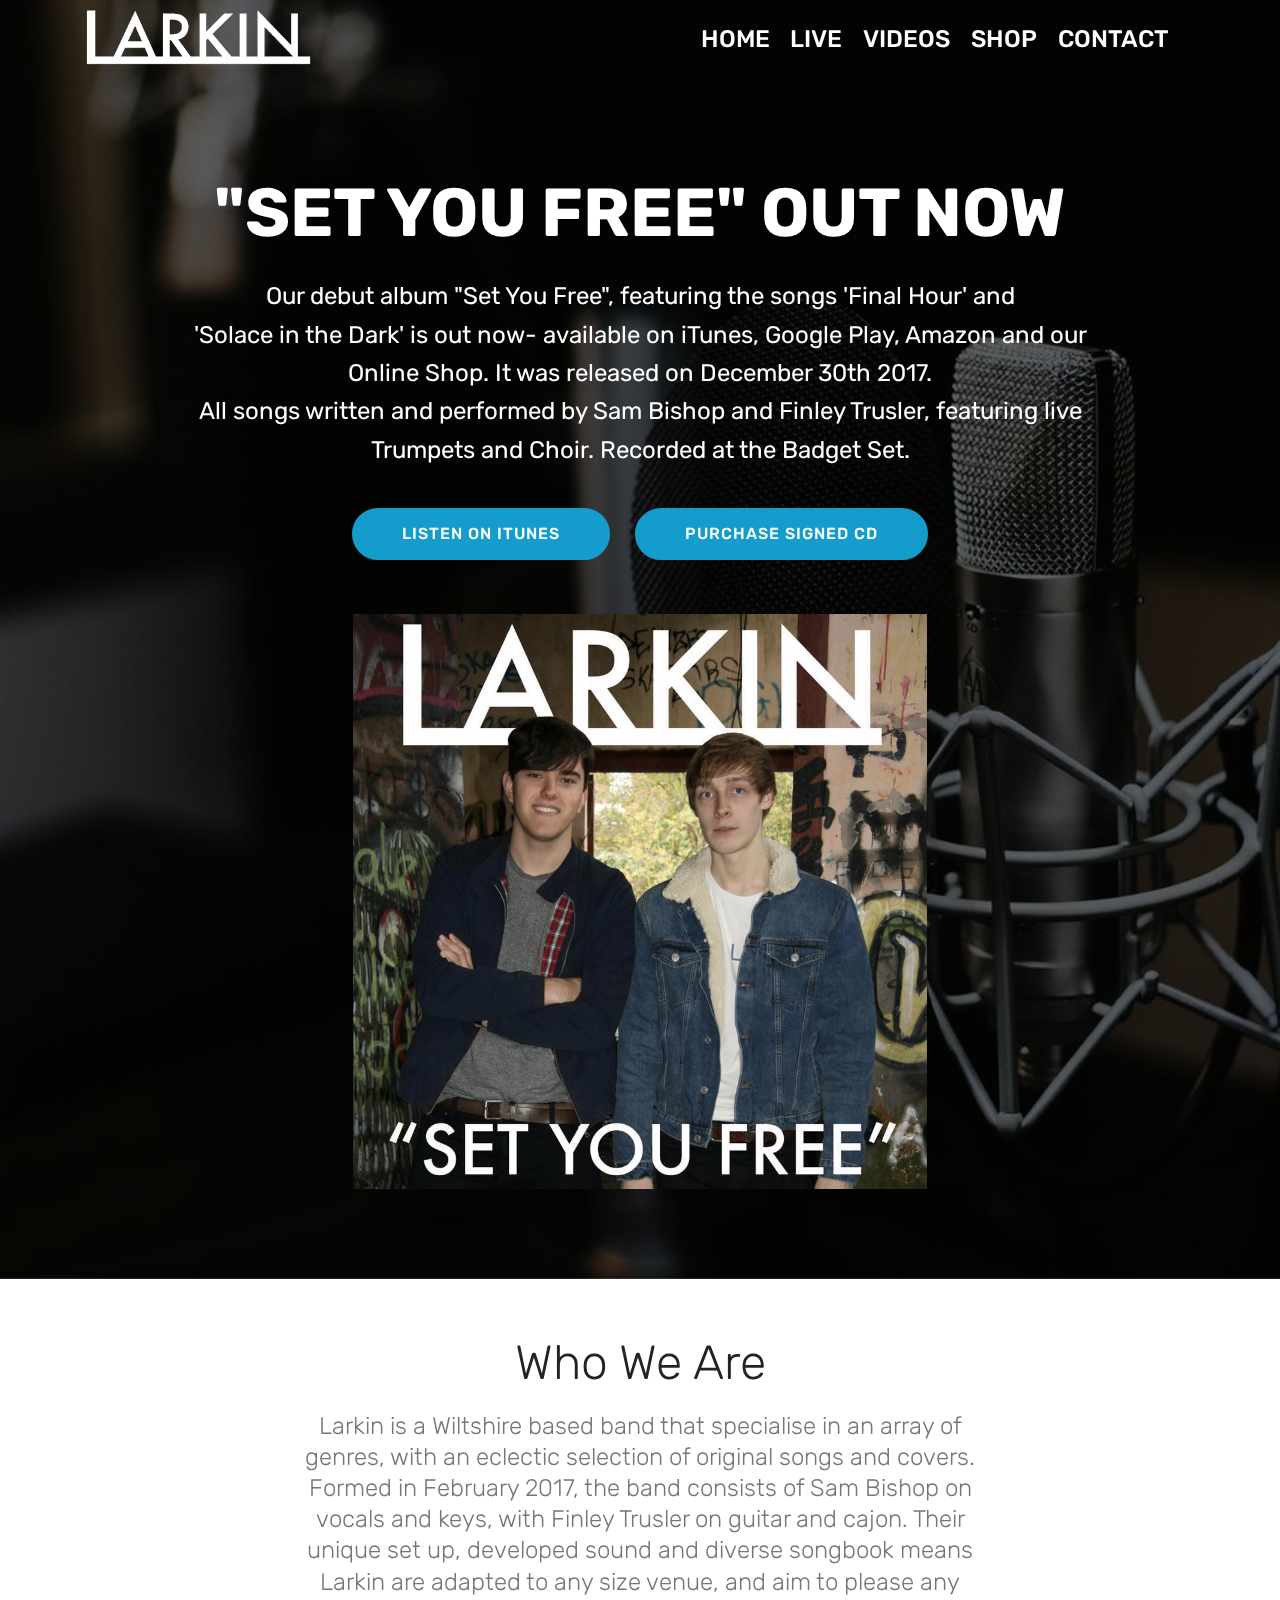
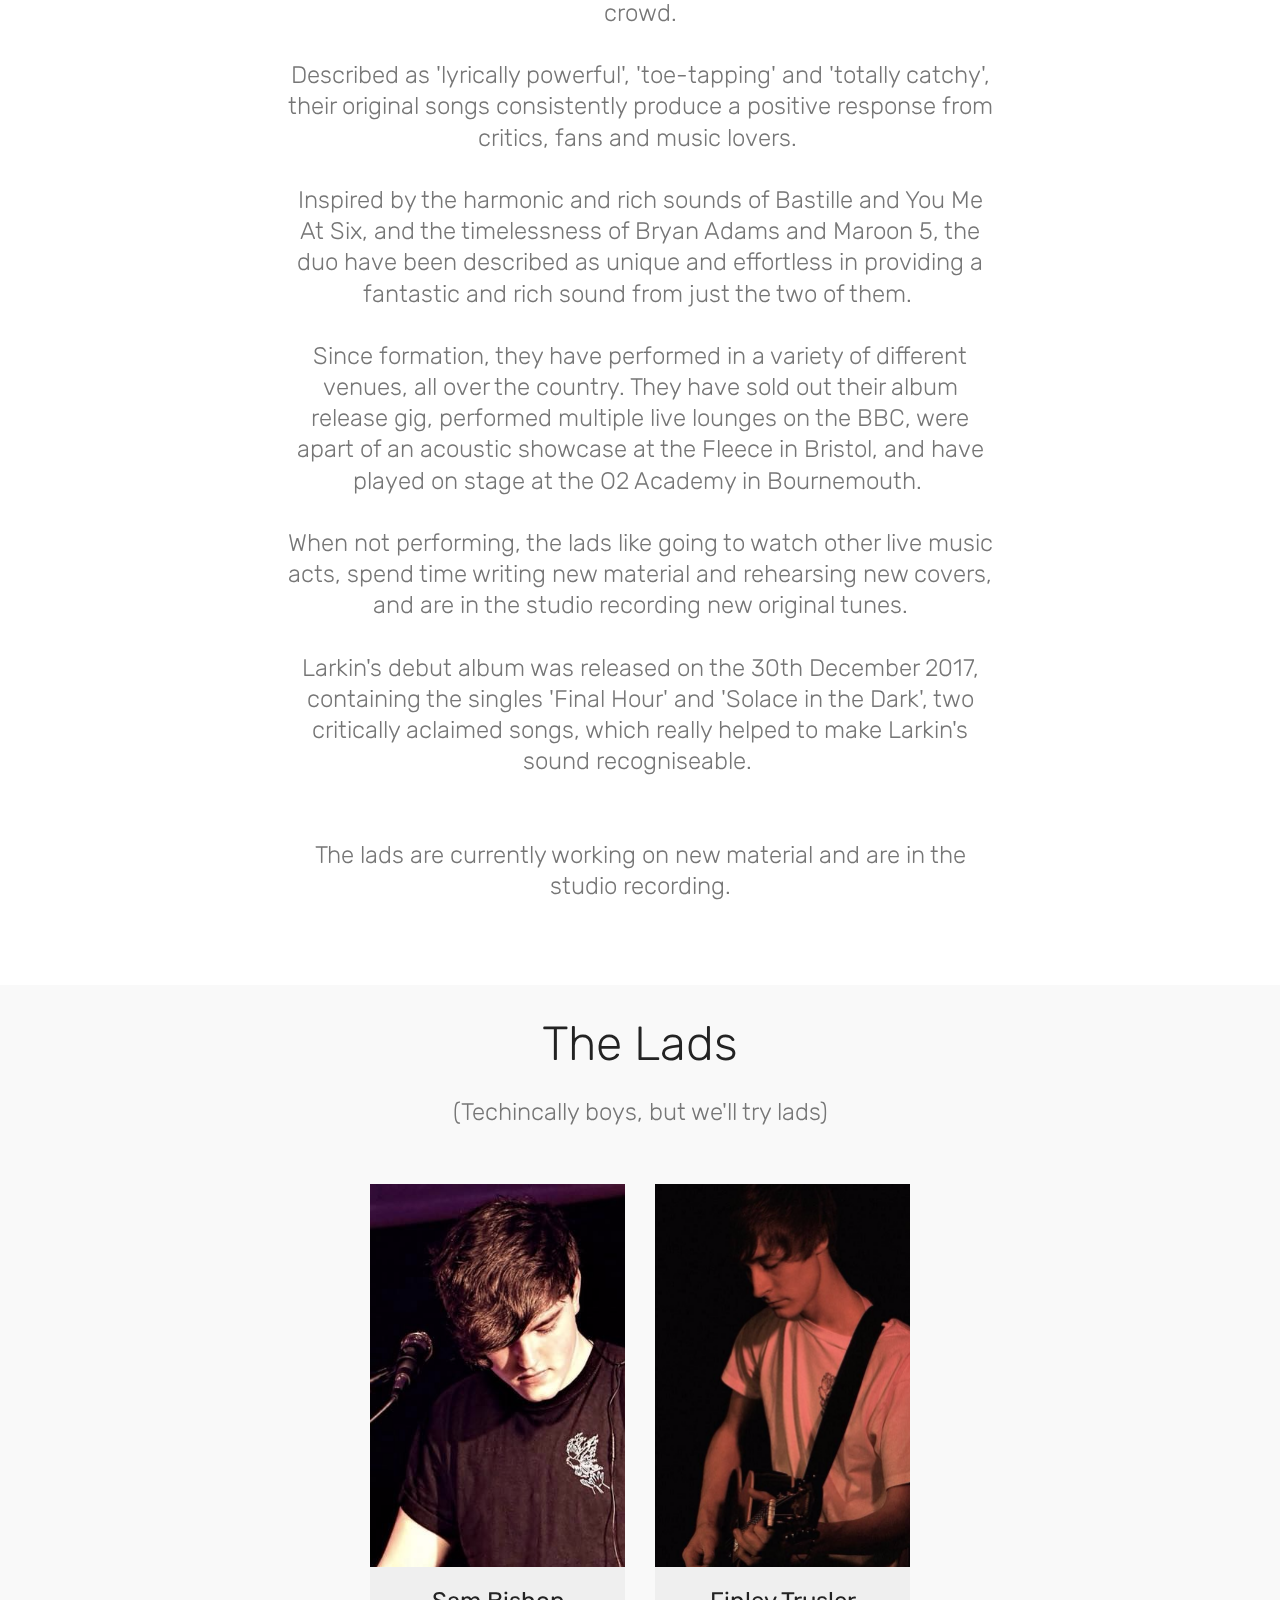
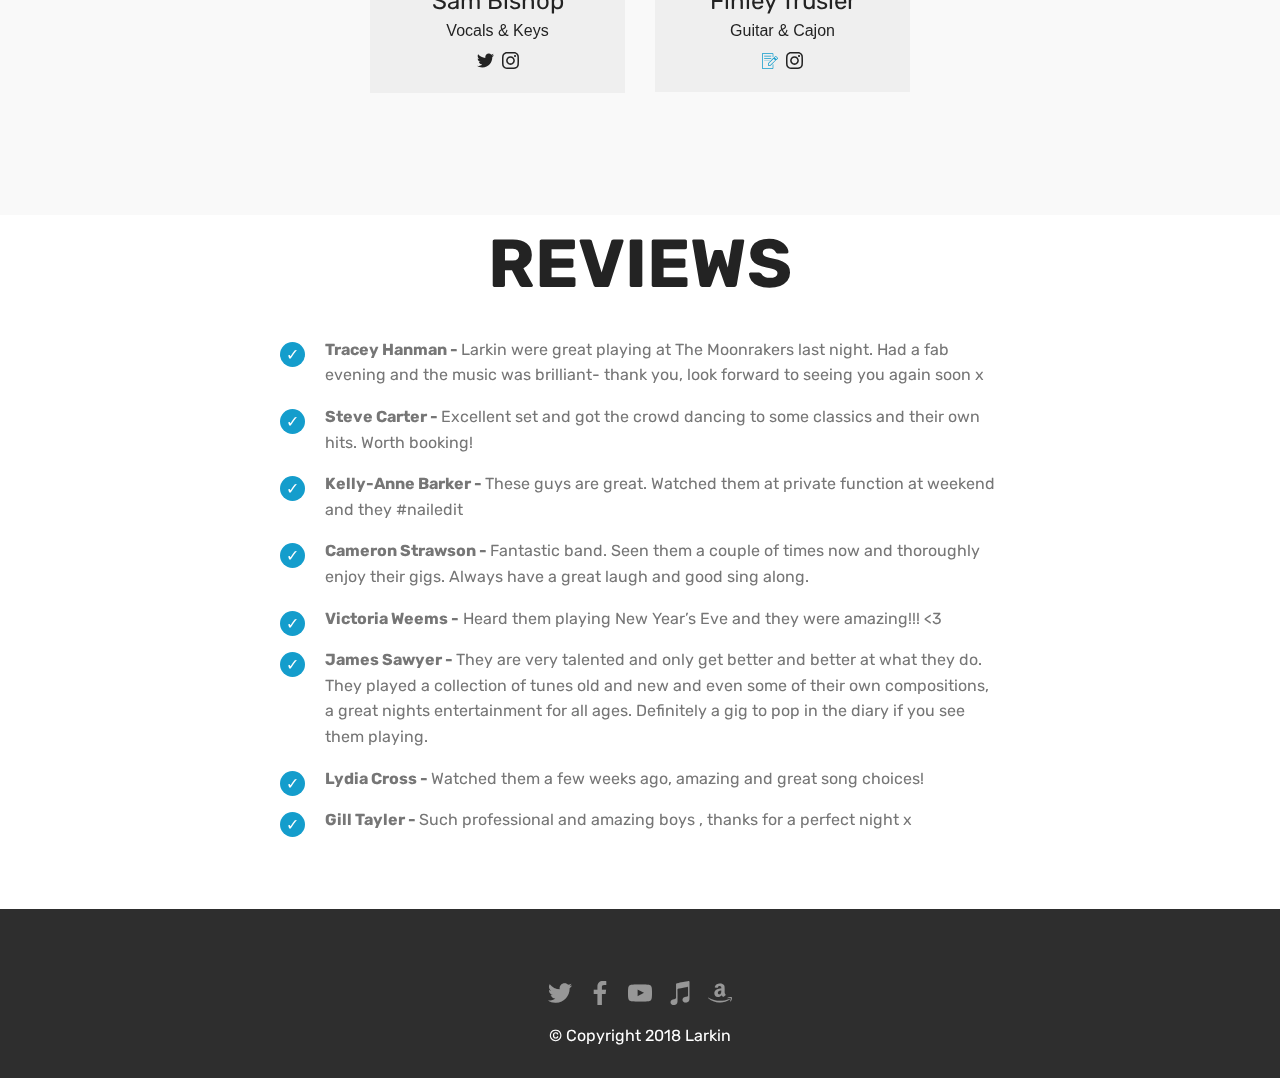
==== index.html @ 0d327403 "create github pages" ====
<!DOCTYPE html>
<html >
<head>
  <!-- Site made with Mobirise Website Builder v4.7.7, https://mobirise.com -->
  <meta charset="UTF-8">
  <meta http-equiv="X-UA-Compatible" content="IE=edge">
  <meta name="generator" content="Mobirise v4.7.7, mobirise.com">
  <meta name="viewport" content="width=device-width, initial-scale=1, minimum-scale=1">
  <link rel="shortcut icon" href="assets/images/larkinwhite-2-1920x1080.png" type="image/x-icon">
  <meta name="description" content="">
  <title>Home</title>
  <link rel="stylesheet" href="assets/web/assets/mobirise-icons/mobirise-icons.css">
  <link rel="stylesheet" href="assets/tether/tether.min.css">
  <link rel="stylesheet" href="assets/bootstrap/css/bootstrap.min.css">
  <link rel="stylesheet" href="assets/bootstrap/css/bootstrap-grid.min.css">
  <link rel="stylesheet" href="assets/bootstrap/css/bootstrap-reboot.min.css">
  <link rel="stylesheet" href="assets/socicon/css/styles.css">
  <link rel="stylesheet" href="assets/dropdown/css/style.css">
  <link rel="stylesheet" href="assets/theme/css/style.css">
  <link rel="stylesheet" href="assets/mobirise/css/mbr-additional.css" type="text/css">
  
  
  
</head>
<body>
  <section class="menu cid-qMniqRSSbo" once="menu" id="menu1-c">

    

    <nav class="navbar navbar-expand beta-menu navbar-dropdown align-items-center navbar-fixed-top navbar-toggleable-sm bg-color transparent">
        <button class="navbar-toggler navbar-toggler-right" type="button" data-toggle="collapse" data-target="#navbarSupportedContent" aria-controls="navbarSupportedContent" aria-expanded="false" aria-label="Toggle navigation">
            <div class="hamburger">
                <span></span>
                <span></span>
                <span></span>
                <span></span>
            </div>
        </button>
        <div class="menu-logo">
            <div class="navbar-brand">
                <span class="navbar-logo">
                    <a href="index.html">
                         <img src="assets/images/larkinwhite-2-1920x1080.png" alt="Mobirise" title="" style="height: 3.9rem;">
                    </a>
                </span>
                
            </div>
        </div>
        <div class="collapse navbar-collapse" id="navbarSupportedContent">
            <ul class="navbar-nav nav-dropdown nav-right" data-app-modern-menu="true"><li class="nav-item">
                    <a class="nav-link link text-white display-5" href="https://mobirise.com">
                        </a>
                </li><li class="nav-item"><a class="nav-link link text-white display-5" href="index.html">
                        
                        HOME</a></li><li class="nav-item"><a class="nav-link link text-white display-5" href="page1.html">
                        
                        LIVE</a></li><li class="nav-item"><a class="nav-link link text-white display-5" href="page2.html">VIDEOS</a></li><li class="nav-item"><a class="nav-link link text-white display-5" href="http://www.larkinduoshop.bigcartel.com">
                        
                        SHOP</a></li><li class="nav-item"><a class="nav-link link text-white display-5" href="page4.html">
                        
                        CONTACT</a></li><li class="nav-item"><a class="nav-link link text-white display-5" href="https://mobirise.com">
                        </a></li></ul>
            
        </div>
    </nav>
</section>

<section class="engine"><a href="https://mobirise.me/e">how to make a site for free</a></section><section class="header4 cid-qMnFqULUSM mbr-parallax-background" id="header4-18">

    

    <div class="mbr-overlay" style="opacity: 0.6; background-color: rgb(0, 0, 0);">
    </div>

    <div class="container">
        <div class="row justify-content-md-center">
            <div class="media-content col-md-10">
                <h1 class="mbr-section-title align-center mbr-white pb-3 mbr-bold mbr-fonts-style display-1"><br>"SET YOU FREE" OUT NOW<br></h1>
                
                <div class="mbr-text align-center mbr-white pb-3">
                    <p class="mbr-text mbr-fonts-style display-5">
                        Our debut album "Set You Free", featuring the songs 'Final Hour' and <br>'Solace in the Dark' is out now- available on iTunes, Google Play, Amazon and our Online Shop. It was released on December 30th 2017.<br>All songs written and performed by Sam Bishop and Finley Trusler, featuring live Trumpets and Choir. Recorded at the Badget Set.</p>
                </div>
                <div class="mbr-section-btn align-center"><a class="btn btn-md btn-primary display-4" href="https://itunes.apple.com/gb/album/set-you-free/1326890936">LISTEN ON ITUNES</a>
                    <a class="btn btn-md btn-primary display-4" href="http://larkinduoshop.bigcartel.com/product/larkin-set-you-free-cd-album-signed">PURCHASE SIGNED CD</a></div>
            </div>
            <div class="mbr-figure pt-5">
                <a href="page2.html"><img src="assets/images/25152139-389300488168628-8848057265085543125-n-958x958.jpg" alt="Mobirise" title="" style="width: 60%;"></a>
            </div>
        </div>
    </div>
</section>

<section class="mbr-section content4 cid-qMnhqK6ZyY" id="content4-2">

    

    <div class="container">
        <div class="media-container-row">
            <div class="title col-12 col-md-8">
                <h2 class="align-center pb-3 mbr-fonts-style display-2">
                    Who We Are</h2>
                <h3 class="mbr-section-subtitle align-center mbr-light mbr-fonts-style display-5">Larkin is a Wiltshire based band that specialise in an array of genres, with an eclectic selection of original songs and covers. Formed in February 2017, the band consists of Sam Bishop on vocals and keys, with Finley Trusler on guitar and cajon. Their unique set up, developed sound and diverse songbook means Larkin are adapted to any size venue, and aim to please any crowd.<div><br></div><div>Described as 'lyrically powerful', 'toe-tapping' and 'totally catchy', their original songs consistently produce a positive response from critics, fans and music lovers.&nbsp;</div><div><br></div><div>Inspired by the harmonic and rich sounds of Bastille and You Me At Six, and the timelessness of Bryan Adams and Maroon 5, the duo have been described as unique and effortless in providing a fantastic and rich sound from just the two of them.&nbsp;</div><br><div>Since formation, they have performed in a variety of different venues, all over the country. They have sold out their album release gig, performed multiple live lounges on the BBC, were apart of an acoustic showcase at the Fleece in Bristol, and have played on stage at the O2 Academy in Bournemouth.&nbsp;</div><br><div>When not performing, the lads like going to watch other live music acts, spend time writing new material and rehearsing new covers, and are in the studio recording new original tunes.</div><br><div>Larkin's debut album was released on the 30th December 2017, containing the singles 'Final Hour' and 'Solace in the Dark', two critically aclaimed songs, which really helped to make Larkin's sound recogniseable.&nbsp;</div><br><br><div>The lads are currently working on new material and are in the studio recording.</div></h3>
                
            </div>
        </div>
    </div>
</section>

<section class="features16 cid-qMnImI96xA" id="features16-19">
    
    
    
    <div class="container align-center">
        <h2 class="pb-3 mbr-fonts-style mbr-section-title display-2">The Lads</h2>
        <h3 class="pb-5 mbr-section-subtitle mbr-fonts-style mbr-light display-5">(Techincally boys, but we'll try lads)</h3>
        <div class="row media-row">
            
        <div class="team-item col-lg-3 col-md-6">
                <div class="item-image">
                    <img src="assets/images/25995080-398172703948073-4736934605678467679-n-960x654.jpg" alt="" title="">
                </div>
                <div class="item-caption py-3">
                    <div class="item-name px-2">
                        <p class="mbr-fonts-style display-5">Sam Bishop</p>
                    </div>
                    <div class="item-role px-2">
                        <p>Vocals &amp; Keys</p>
                    </div>
                    <div class="item-social pt-2">
                        <a href="https://twitter.com/samthebishop" target="_blank">
                            <span class="p-1 mbr-iconfont mbr-iconfont-social socicon-twitter socicon"></span>
                        </a>
                        <a href="https://www.instagram.com/sambishop15" target="_blank">
                            <span class="p-1 mbr-iconfont mbr-iconfont-social socicon-instagram socicon"></span>
                        </a>
                        <a href="https://plus.google.com/u/0/+Mobirise" target="_blank">
                            
                        </a>
                        <a href="https://www.linkedin.com/in/mobirise" target="_blank">
                            
                        </a>
                        <a href="https://www.instagram.com/mobirise/" target="_blank">
                            
                        </a>
                        <a href="https://www.youtube.com/channel/UCt_tncVAetpK5JeM8L-8jyw" target="_blank">    
                            
                        </a>
                    </div>
                </div>
            </div><div class="team-item col-lg-3 col-md-6">
                <div class="item-image">
                    <img src="assets/images/26168954-398172707281406-274857147358899154-n-666x960.jpg" alt="" title="">
                </div>
                <div class="item-caption py-3">
                    <div class="item-name px-2">
                        <p class="mbr-fonts-style display-5">
                           Finley Trusler</p>
                    </div>
                    <div class="item-role px-2">
                        <p>Guitar &amp; Cajon</p>
                    </div>
                    <div class="item-social pt-2">
                        <a href="mailto:finleytrus@btinternet.com">
                            <span class="p-1 mbr-iconfont mbr-iconfont-social mbri-edit"></span>
                        </a>
                        <a href="https://www.instagram.com/finleytrusler" target="_blank">
                            <span class="p-1 mbr-iconfont mbr-iconfont-social socicon-instagram socicon"></span>
                        </a>
                        <a href="https://plus.google.com/u/0/+Mobirise" target="_blank">
                            
                        </a>
                        <a href="https://www.linkedin.com/in/mobirise" target="_blank">
                            
                        </a>
                        <a href="https://www.instagram.com/mobirise/" target="_blank">
                            
                        </a>
                        <a href="https://www.youtube.com/channel/UCt_tncVAetpK5JeM8L-8jyw" target="_blank">    
                            
                        </a>
                    </div>
                </div>
            </div></div>    
    </div>
</section>

<section class="mbr-section content5 cid-qYO37ivq9M" id="content5-1o">

    

    

    <div class="container">
        <div class="media-container-row">
            <div class="title col-12 col-md-8">
                <h2 class="align-center mbr-bold mbr-white pb-3 mbr-fonts-style display-1">
                    REVIEWS</h2>
                
                
                
            </div>
        </div>
    </div>
</section>

<section class="mbr-section article content12 cid-qYO2WDy85f" id="content12-1n">
     

    <div class="container">
        <div class="media-container-row">
            <div class="mbr-text counter-container col-12 col-md-8 mbr-fonts-style display-7">
                <ul>
                    <li><strong>Tracey Hanman - </strong>Larkin were great playing at The Moonrakers last night. Had a fab evening and the music was brilliant- thank you, look forward to seeing you again soon x</li><li><strong>Steve Carter - </strong>Excellent set and got the crowd dancing to some classics and their own hits. Worth booking!</li><li><strong>Kelly-Anne Barker - </strong>These guys are great. Watched them at private function at weekend and they #nailedit</li><li><strong>Cameron Strawson - </strong>Fantastic band. Seen them a couple of times now and thoroughly enjoy their gigs. Always have a great laugh and good sing along.</li><li><strong>Victoria Weems -</strong> Heard them playing New Year’s Eve and they were amazing!!! &lt;3</li><li><strong>James Sawyer - </strong>They are very talented and only get better and better at what they do. They played a collection of tunes old and new and even some of their own compositions, a great nights entertainment for all ages. Definitely a gig to pop in the diary if you see them playing.</li><li><strong>Lydia Cross - </strong>Watched them a few weeks ago, amazing and great song choices!</li><li><strong>Gill Tayler - </strong>Such professional and amazing boys , thanks for a perfect night x</li>
                </ul>
            </div>
        </div>
    </div>
</section>

<section once="" class="cid-qMnkPunHKK" id="footer7-f">

    

    

    <div class="container">
        <div class="media-container-row align-center mbr-white">
            <div class="row row-links">
                <ul class="foot-menu">
                    
                    
                    
                    
                    
                <li class="foot-menu-item mbr-fonts-style display-7"></li><li class="foot-menu-item mbr-fonts-style display-7"></li><li class="foot-menu-item mbr-fonts-style display-7"></li><li class="foot-menu-item mbr-fonts-style display-7">&nbsp; &nbsp; &nbsp; &nbsp; &nbsp; &nbsp; &nbsp; &nbsp; &nbsp;&nbsp;</li><li class="foot-menu-item mbr-fonts-style display-7"></li></ul>
            </div>
            <div class="row social-row">
                <div class="social-list align-right pb-2">
                    
                    
                    
                    
                    
                    
                <div class="soc-item">
                        <a href="https://twitter.com/larkinduo" target="_blank">
                            <span class="mbr-iconfont mbr-iconfont-social socicon-twitter socicon"></span>
                        </a>
                    </div><div class="soc-item">
                        <a href="https://www.facebook.com/larkinduo" target="_blank">
                            <span class="mbr-iconfont mbr-iconfont-social socicon-facebook socicon"></span>
                        </a>
                    </div><div class="soc-item">
                        <a href="https://www.youtube.com/channel/UC2LbwMSp8Xt_4--ZmJOeg2w" target="_blank">
                            <span class="mbr-iconfont mbr-iconfont-social socicon-youtube socicon"></span>
                        </a>
                    </div><div class="soc-item">
                        <a href="https://itunes.apple.com/gb/album/set-you-free/1326890936" target="_blank">
                            <span class="mbr-iconfont mbr-iconfont-social socicon-itunes socicon"></span>
                        </a>
                    </div><div class="soc-item">
                        <a href="https://www.amazon.co.uk/Set-You-Free-Larkin/dp/B078HB8YC7/ref=sr_1_1?ie=UTF8&qid=1521131425&sr=8-1&keywords=Larkin+set+you+free" target="_blank">
                            <span class="mbr-iconfont mbr-iconfont-social socicon-amazon socicon"></span>
                        </a>
                    </div></div>
            </div>
            <div class="row row-copirayt">
                <p class="mbr-text mb-0 mbr-fonts-style mbr-white align-center display-7">
                    © Copyright 2018 Larkin</p>
            </div>
        </div>
    </div>
</section>


  <script src="assets/web/assets/jquery/jquery.min.js"></script>
  <script src="assets/popper/popper.min.js"></script>
  <script src="assets/tether/tether.min.js"></script>
  <script src="assets/bootstrap/js/bootstrap.min.js"></script>
  <script src="assets/parallax/jarallax.min.js"></script>
  <script src="assets/dropdown/js/script.min.js"></script>
  <script src="assets/touchswipe/jquery.touch-swipe.min.js"></script>
  <script src="assets/smoothscroll/smooth-scroll.js"></script>
  <script src="assets/theme/js/script.js"></script>
  
  
</body>
</html>
---- assets/web/assets/mobirise-icons/mobirise-icons.css ----
@font-face {
  font-family: 'MobiriseIcons';
  src:  url('mobirise-icons.eot?spat4u');
  src:  url('mobirise-icons.eot?spat4u#iefix') format('embedded-opentype'),
    url('mobirise-icons.ttf?spat4u') format('truetype'),
    url('mobirise-icons.woff?spat4u') format('woff'),
    url('mobirise-icons.svg?spat4u#MobiriseIcons') format('svg');
  font-weight: normal;
  font-style: normal;
}

[class^="mbri-"], [class*=" mbri-"] {
  /* use !important to prevent issues with browser extensions that change fonts */
  font-family: MobiriseIcons !important;
  speak: none;
  font-style: normal;
  font-weight: normal;
  font-variant: normal;
  text-transform: none;
  line-height: 1;

  /* Better Font Rendering =========== */
  -webkit-font-smoothing: antialiased;
  -moz-osx-font-smoothing: grayscale;
}

.mbri-add-submenu:before {
  content: "\e900";
}
.mbri-alert:before {
  content: "\e901";
}
.mbri-align-center:before {
  content: "\e902";
}
.mbri-align-justify:before {
  content: "\e903";
}
.mbri-align-left:before {
  content: "\e904";
}
.mbri-align-right:before {
  content: "\e905";
}
.mbri-android:before {
  content: "\e906";
}
.mbri-apple:before {
  content: "\e907";
}
.mbri-arrow-down:before {
  content: "\e908";
}
.mbri-arrow-next:before {
  content: "\e909";
}
.mbri-arrow-prev:before {
  content: "\e90a";
}
.mbri-arrow-up:before {
  content: "\e90b";
}
.mbri-bold:before {
  content: "\e90c";
}
.mbri-bookmark:before {
  content: "\e90d";
}
.mbri-bootstrap:before {
  content: "\e90e";
}
.mbri-briefcase:before {
  content: "\e90f";
}
.mbri-browse:before {
  content: "\e910";
}
.mbri-bulleted-list:before {
  content: "\e911";
}
.mbri-calendar:before {
  content: "\e912";
}
.mbri-camera:before {
  content: "\e913";
}
.mbri-cart-add:before {
  content: "\e914";
}
.mbri-cart-full:before {
  content: "\e915";
}
.mbri-cash:before {
  content: "\e916";
}
.mbri-change-style:before {
  content: "\e917";
}
.mbri-chat:before {
  content: "\e918";
}
.mbri-clock:before {
  content: "\e919";
}
.mbri-close:before {
  content: "\e91a";
}
.mbri-cloud:before {
  content: "\e91b";
}
.mbri-code:before {
  content: "\e91c";
}
.mbri-contact-form:before {
  content: "\e91d";
}
.mbri-credit-card:before {
  content: "\e91e";
}
.mbri-cursor-click:before {
  content: "\e91f";
}
.mbri-cust-feedback:before {
  content: "\e920";
}
.mbri-database:before {
  content: "\e921";
}
.mbri-delivery:before {
  content: "\e922";
}
.mbri-desktop:before {
  content: "\e923";
}
.mbri-devices:before {
  content: "\e924";
}
.mbri-down:before {
  content: "\e925";
}
.mbri-download:before {
  content: "\e989";
}
.mbri-drag-n-drop:before {
  content: "\e927";
}
.mbri-drag-n-drop2:before {
  content: "\e928";
}
.mbri-edit:before {
  content: "\e929";
}
.mbri-edit2:before {
  content: "\e92a";
}
.mbri-error:before {
  content: "\e92b";
}
.mbri-extension:before {
  content: "\e92c";
}
.mbri-features:before {
  content: "\e92d";
}
.mbri-file:before {
  content: "\e92e";
}
.mbri-flag:before {
  content: "\e92f";
}
.mbri-folder:before {
  content: "\e930";
}
.mbri-gift:before {
  content: "\e931";
}
.mbri-github:before {
  content: "\e932";
}
.mbri-globe:before {
  content: "\e933";
}
.mbri-globe-2:before {
  content: "\e934";
}
.mbri-growing-chart:before {
  content: "\e935";
}
.mbri-hearth:before {
  content: "\e936";
}
.mbri-help:before {
  content: "\e937";
}
.mbri-home:before {
  content: "\e938";
}
.mbri-hot-cup:before {
  content: "\e939";
}
.mbri-idea:before {
  content: "\e93a";
}
.mbri-image-gallery:before {
  content: "\e93b";
}
.mbri-image-slider:before {
  content: "\e93c";
}
.mbri-info:before {
  content: "\e93d";
}
.mbri-italic:before {
  content: "\e93e";
}
.mbri-key:before {
  content: "\e93f";
}
.mbri-laptop:before {
  content: "\e940";
}
.mbri-layers:before {
  content: "\e941";
}
.mbri-left-right:before {
  content: "\e942";
}
.mbri-left:before {
  content: "\e943";
}
.mbri-letter:before {
  content: "\e944";
}
.mbri-like:before {
  content: "\e945";
}
.mbri-link:before {
  content: "\e946";
}
.mbri-lock:before {
  content: "\e947";
}
.mbri-login:before {
  content: "\e948";
}
.mbri-logout:before {
  content: "\e949";
}
.mbri-magic-stick:before {
  content: "\e94a";
}
.mbri-map-pin:before {
  content: "\e94b";
}
.mbri-menu:before {
  content: "\e94c";
}
.mbri-mobile:before {
  content: "\e94d";
}
.mbri-mobile2:before {
  content: "\e94e";
}
.mbri-mobirise:before {
  content: "\e94f";
}
.mbri-more-horizontal:before {
  content: "\e950";
}
.mbri-more-vertical:before {
  content: "\e951";
}
.mbri-music:before {
  content: "\e952";
}
.mbri-new-file:before {
  content: "\e953";
}
.mbri-numbered-list:before {
  content: "\e954";
}
.mbri-opened-folder:before {
  content: "\e955";
}
.mbri-pages:before {
  content: "\e956";
}
.mbri-paper-plane:before {
  content: "\e957";
}
.mbri-paperclip:before {
  content: "\e958";
}
.mbri-photo:before {
  content: "\e959";
}
.mbri-photos:before {
  content: "\e95a";
}
.mbri-pin:before {
  content: "\e95b";
}
.mbri-play:before {
  content: "\e95c";
}
.mbri-plus:before {
  content: "\e95d";
}
.mbri-preview:before {
  content: "\e95e";
}
.mbri-print:before {
  content: "\e95f";
}
.mbri-protect:before {
  content: "\e960";
}
.mbri-question:before {
  content: "\e961";
}
.mbri-quote-left:before {
  content: "\e962";
}
.mbri-quote-right:before {
  content: "\e963";
}
.mbri-refresh:before {
  content: "\e964";
}
.mbri-responsive:before {
  content: "\e965";
}
.mbri-right:before {
  content: "\e966";
}
.mbri-rocket:before {
  content: "\e967";
}
.mbri-sad-face:before {
  content: "\e968";
}
.mbri-sale:before {
  content: "\e969";
}
.mbri-save:before {
  content: "\e96a";
}
.mbri-search:before {
  content: "\e96b";
}
.mbri-setting:before {
  content: "\e96c";
}
.mbri-setting2:before {
  content: "\e96d";
}
.mbri-setting3:before {
  content: "\e96e";
}
.mbri-share:before {
  content: "\e96f";
}
.mbri-shopping-bag:before {
  content: "\e970";
}
.mbri-shopping-basket:before {
  content: "\e971";
}
.mbri-shopping-cart:before {
  content: "\e972";
}
.mbri-sites:before {
  content: "\e973";
}
.mbri-smile-face:before {
  content: "\e974";
}
.mbri-speed:before {
  content: "\e975";
}
.mbri-star:before {
  content: "\e976";
}
.mbri-success:before {
  content: "\e977";
}
.mbri-sun:before {
  content: "\e978";
}
.mbri-sun2:before {
  content: "\e979";
}
.mbri-tablet:before {
  content: "\e97a";
}
.mbri-tablet-vertical:before {
  content: "\e97b";
}
.mbri-target:before {
  content: "\e97c";
}
.mbri-timer:before {
  content: "\e97d";
}
.mbri-to-ftp:before {
  content: "\e97e";
}
.mbri-to-local-drive:before {
  content: "\e97f";
}
.mbri-touch-swipe:before {
  content: "\e980";
}
.mbri-touch:before {
  content: "\e981";
}
.mbri-trash:before {
  content: "\e982";
}
.mbri-underline:before {
  content: "\e983";
}
.mbri-unlink:before {
  content: "\e984";
}
.mbri-unlock:before {
  content: "\e985";
}
.mbri-up-down:before {
  content: "\e986";
}
.mbri-up:before {
  content: "\e987";
}
.mbri-update:before {
  content: "\e988";
}
.mbri-upload:before {
 content: "\e926"; 
}
.mbri-user:before {
  content: "\e98a";
}
.mbri-user2:before {
  content: "\e98b";
}
.mbri-users:before {
  content: "\e98c";
}
.mbri-video:before {
  content: "\e98d";
}
.mbri-video-play:before {
  content: "\e98e";
}
.mbri-watch:before {
  content: "\e98f";
}
.mbri-website-theme:before {
  content: "\e990";
}
.mbri-wifi:before {
  content: "\e991";
}
.mbri-windows:before {
  content: "\e992";
}
.mbri-zoom-out:before {
  content: "\e993";
}
.mbri-redo:before {
  content: "\e994";
}
.mbri-undo:before {
  content: "\e995";
}
---- assets/socicon/css/styles.css ----
@charset "UTF-8";

@font-face {
  font-family: "socicon";
  src:url("../fonts/socicon.eot");
  src:url("../fonts/socicon.eot?#iefix") format("embedded-opentype"),
    url("../fonts/socicon.woff") format("woff"),
    url("../fonts/socicon.ttf") format("truetype"),
    url("../fonts/socicon.svg#socicon") format("svg");
  font-weight: normal;
  font-style: normal;

}

[data-icon]:before {
  font-family: "socicon" !important;
  content: attr(data-icon);
  font-style: normal !important;
  font-weight: normal !important;
  font-variant: normal !important;
  text-transform: none !important;
  speak: none;
  line-height: 1;
  -webkit-font-smoothing: antialiased;
  -moz-osx-font-smoothing: grayscale;
}

[class^="socicon-"]:before,
[class*=" socicon-"]:before {
  font-family: "socicon" !important;
  font-style: normal !important;
  font-weight: normal !important;
  font-variant: normal !important;
  text-transform: none !important;
  speak: none;
  line-height: 1;
  -webkit-font-smoothing: antialiased;
  -moz-osx-font-smoothing: grayscale;
}

.socicon-modelmayhem:before {
  content: "\e000";
}
.socicon-mixcloud:before {
  content: "\e001";
}
.socicon-drupal:before {
  content: "\e002";
}
.socicon-swarm:before {
  content: "\e003";
}
.socicon-istock:before {
  content: "\e004";
}
.socicon-yammer:before {
  content: "\e005";
}
.socicon-ello:before {
  content: "\e006";
}
.socicon-stackoverflow:before {
  content: "\e007";
}
.socicon-persona:before {
  content: "\e008";
}
.socicon-triplej:before {
  content: "\e009";
}
.socicon-houzz:before {
  content: "\e00a";
}
.socicon-rss:before {
  content: "\e00b";
}
.socicon-paypal:before {
  content: "\e00c";
}
.socicon-odnoklassniki:before {
  content: "\e00d";
}
.socicon-airbnb:before {
  content: "\e00e";
}
.socicon-periscope:before {
  content: "\e00f";
}
.socicon-outlook:before {
  content: "\e010";
}
.socicon-coderwall:before {
  content: "\e011";
}
.socicon-tripadvisor:before {
  content: "\e012";
}
.socicon-appnet:before {
  content: "\e013";
}
.socicon-goodreads:before {
  content: "\e014";
}
.socicon-tripit:before {
  content: "\e015";
}
.socicon-lanyrd:before {
  content: "\e016";
}
.socicon-slideshare:before {
  content: "\e017";
}
.socicon-buffer:before {
  content: "\e018";
}
.socicon-disqus:before {
  content: "\e019";
}
.socicon-vkontakte:before {
  content: "\e01a";
}
.socicon-whatsapp:before {
  content: "\e01b";
}
.socicon-patreon:before {
  content: "\e01c";
}
.socicon-storehouse:before {
  content: "\e01d";
}
.socicon-pocket:before {
  content: "\e01e";
}
.socicon-mail:before {
  content: "\e01f";
}
.socicon-blogger:before {
  content: "\e020";
}
.socicon-technorati:before {
  content: "\e021";
}
.socicon-reddit:before {
  content: "\e022";
}
.socicon-dribbble:before {
  content: "\e023";
}
.socicon-stumbleupon:before {
  content: "\e024";
}
.socicon-digg:before {
  content: "\e025";
}
.socicon-envato:before {
  content: "\e026";
}
.socicon-behance:before {
  content: "\e027";
}
.socicon-delicious:before {
  content: "\e028";
}
.socicon-deviantart:before {
  content: "\e029";
}
.socicon-forrst:before {
  content: "\e02a";
}
.socicon-play:before {
  content: "\e02b";
}
.socicon-zerply:before {
  content: "\e02c";
}
.socicon-wikipedia:before {
  content: "\e02d";
}
.socicon-apple:before {
  content: "\e02e";
}
.socicon-flattr:before {
  content: "\e02f";
}
.socicon-github:before {
  content: "\e030";
}
.socicon-renren:before {
  content: "\e031";
}
.socicon-friendfeed:before {
  content: "\e032";
}
.socicon-newsvine:before {
  content: "\e033";
}
.socicon-identica:before {
  content: "\e034";
}
.socicon-bebo:before {
  content: "\e035";
}
.socicon-zynga:before {
  content: "\e036";
}
.socicon-steam:before {
  content: "\e037";
}
.socicon-xbox:before {
  content: "\e038";
}
.socicon-windows:before {
  content: "\e039";
}
.socicon-qq:before {
  content: "\e03a";
}
.socicon-douban:before {
  content: "\e03b";
}
.socicon-meetup:before {
  content: "\e03c";
}
.socicon-playstation:before {
  content: "\e03d";
}
.socicon-android:before {
  content: "\e03e";
}
.socicon-snapchat:before {
  content: "\e03f";
}
.socicon-twitter:before {
  content: "\e040";
}
.socicon-facebook:before {
  content: "\e041";
}
.socicon-googleplus:before {
  content: "\e042";
}
.socicon-pinterest:before {
  content: "\e043";
}
.socicon-foursquare:before {
  content: "\e044";
}
.socicon-yahoo:before {
  content: "\e045";
}
.socicon-skype:before {
  content: "\e046";
}
.socicon-yelp:before {
  content: "\e047";
}
.socicon-feedburner:before {
  content: "\e048";
}
.socicon-linkedin:before {
  content: "\e049";
}
.socicon-viadeo:before {
  content: "\e04a";
}
.socicon-xing:before {
  content: "\e04b";
}
.socicon-myspace:before {
  content: "\e04c";
}
.socicon-soundcloud:before {
  content: "\e04d";
}
.socicon-spotify:before {
  content: "\e04e";
}
.socicon-grooveshark:before {
  content: "\e04f";
}
.socicon-lastfm:before {
  content: "\e050";
}
.socicon-youtube:before {
  content: "\e051";
}
.socicon-vimeo:before {
  content: "\e052";
}
.socicon-dailymotion:before {
  content: "\e053";
}
.socicon-vine:before {
  content: "\e054";
}
.socicon-flickr:before {
  content: "\e055";
}
.socicon-500px:before {
  content: "\e056";
}
.socicon-wordpress:before {
  content: "\e058";
}
.socicon-tumblr:before {
  content: "\e059";
}
.socicon-twitch:before {
  content: "\e05a";
}
.socicon-8tracks:before {
  content: "\e05b";
}
.socicon-amazon:before {
  content: "\e05c";
}
.socicon-icq:before {
  content: "\e05d";
}
.socicon-smugmug:before {
  content: "\e05e";
}
.socicon-ravelry:before {
  content: "\e05f";
}
.socicon-weibo:before {
  content: "\e060";
}
.socicon-baidu:before {
  content: "\e061";
}
.socicon-angellist:before {
  content: "\e062";
}
.socicon-ebay:before {
  content: "\e063";
}
.socicon-imdb:before {
  content: "\e064";
}
.socicon-stayfriends:before {
  content: "\e065";
}
.socicon-residentadvisor:before {
  content: "\e066";
}
.socicon-google:before {
  content: "\e067";
}
.socicon-yandex:before {
  content: "\e068";
}
.socicon-sharethis:before {
  content: "\e069";
}
.socicon-bandcamp:before {
  content: "\e06a";
}
.socicon-itunes:before {
  content: "\e06b";
}
.socicon-deezer:before {
  content: "\e06c";
}
.socicon-telegram:before {
  content: "\e06e";
}
.socicon-openid:before {
  content: "\e06f";
}
.socicon-amplement:before {
  content: "\e070";
}
.socicon-viber:before {
  content: "\e071";
}
.socicon-zomato:before {
  content: "\e072";
}
.socicon-draugiem:before {
  content: "\e074";
}
.socicon-endomodo:before {
  content: "\e075";
}
.socicon-filmweb:before {
  content: "\e076";
}
.socicon-stackexchange:before {
  content: "\e077";
}
.socicon-wykop:before {
  content: "\e078";
}
.socicon-teamspeak:before {
  content: "\e079";
}
.socicon-teamviewer:before {
  content: "\e07a";
}
.socicon-ventrilo:before {
  content: "\e07b";
}
.socicon-younow:before {
  content: "\e07c";
}
.socicon-raidcall:before {
  content: "\e07d";
}
.socicon-mumble:before {
  content: "\e07e";
}
.socicon-medium:before {
  content: "\e06d";
}
.socicon-bebee:before {
  content: "\e07f";
}
.socicon-hitbox:before {
  content: "\e080";
}
.socicon-reverbnation:before {
  content: "\e081";
}
.socicon-formulr:before {
  content: "\e082";
}
.socicon-instagram:before {
  content: "\e057";
}
.socicon-battlenet:before {
  content: "\e083";
}
.socicon-chrome:before {
  content: "\e084";
}
.socicon-discord:before {
  content: "\e086";
}
.socicon-issuu:before {
  content: "\e087";
}
.socicon-macos:before {
  content: "\e088";
}
.socicon-firefox:before {
  content: "\e089";
}
.socicon-opera:before {
  content: "\e08d";
}
.socicon-keybase:before {
  content: "\e090";
}
.socicon-alliance:before {
  content: "\e091";
}
.socicon-livejournal:before {
  content: "\e092";
}
.socicon-googlephotos:before {
  content: "\e093";
}
.socicon-horde:before {
  content: "\e094";
}
.socicon-etsy:before {
  content: "\e095";
}
.socicon-zapier:before {
  content: "\e096";
}
.socicon-google-scholar:before {
  content: "\e097";
}
.socicon-researchgate:before {
  content: "\e098";
}
.socicon-wechat:before {
  content: "\e099";
}
.socicon-strava:before {
  content: "\e09a";
}
.socicon-line:before {
  content: "\e09b";
}
.socicon-lyft:before {
  content: "\e09c";
}
.socicon-uber:before {
  content: "\e09d";
}
.socicon-songkick:before {
  content: "\e09e";
}
.socicon-viewbug:before {
  content: "\e09f";
}
.socicon-googlegroups:before {
  content: "\e0a0";
}
.socicon-quora:before {
  content: "\e073";
}
.socicon-diablo:before {
  content: "\e085";
}
.socicon-blizzard:before {
  content: "\e0a1";
}
.socicon-hearthstone:before {
  content: "\e08b";
}
.socicon-heroes:before {
  content: "\e08a";
}
.socicon-overwatch:before {
  content: "\e08c";
}
.socicon-warcraft:before {
  content: "\e08e";
}
.socicon-starcraft:before {
  content: "\e08f";
}
.socicon-beam:before {
  content: "\e0a2";
}
.socicon-curse:before {
  content: "\e0a3";
}
.socicon-player:before {
  content: "\e0a4";
}
.socicon-streamjar:before {
  content: "\e0a5";
}
.socicon-nintendo:before {
  content: "\e0a6";
}
.socicon-hellocoton:before {
  content: "\e0a7";
}
---- assets/dropdown/css/style.css ----
.navbar-dropdown {
  left: 0;
  padding: 0;
  position: absolute;
  right: 0;
  top: 0;
  transition: all 0.45s ease;
  z-index: 1030;
  background: #282828; }
  .navbar-dropdown .navbar-logo {
    margin-right: 0.8rem;
    transition: margin 0.3s ease-in-out;
    vertical-align: middle; }
    .navbar-dropdown .navbar-logo img {
      height: 3.125rem;
      transition: all 0.3s ease-in-out; }
    .navbar-dropdown .navbar-logo.mbr-iconfont {
      font-size: 3.125rem;
      line-height: 3.125rem; }
  .navbar-dropdown .navbar-caption {
    font-weight: 700;
    white-space: normal;
    vertical-align: -4px;
    line-height: 3.125rem !important; }
    .navbar-dropdown .navbar-caption, .navbar-dropdown .navbar-caption:hover {
      color: inherit;
      text-decoration: none; }
  .navbar-dropdown .mbr-iconfont + .navbar-caption {
    vertical-align: -1px; }
  .navbar-dropdown.navbar-fixed-top {
    position: fixed; }
  .navbar-dropdown .navbar-brand span {
    vertical-align: -4px; }
  .navbar-dropdown.bg-color.transparent {
    background: none; }
  .navbar-dropdown.navbar-short .navbar-brand {
    padding: 0.625rem 0; }
    .navbar-dropdown.navbar-short .navbar-brand span {
      vertical-align: -1px; }
  .navbar-dropdown.navbar-short .navbar-caption {
    line-height: 2.375rem !important;
    vertical-align: -2px; }
  .navbar-dropdown.navbar-short .navbar-logo {
    margin-right: 0.5rem; }
    .navbar-dropdown.navbar-short .navbar-logo img {
      height: 2.375rem; }
    .navbar-dropdown.navbar-short .navbar-logo.mbr-iconfont {
      font-size: 2.375rem;
      line-height: 2.375rem; }
  .navbar-dropdown.navbar-short .mbr-table-cell {
    height: 3.625rem; }
  .navbar-dropdown .navbar-close {
    left: 0.6875rem;
    position: fixed;
    top: 0.75rem;
    z-index: 1000; }
  .navbar-dropdown .hamburger-icon {
    content: "";
    display: inline-block;
    vertical-align: middle;
    width: 16px;
    -webkit-box-shadow: 0 -6px 0 1px #282828,0 0 0 1px #282828,0 6px 0 1px #282828;
    -moz-box-shadow: 0 -6px 0 1px #282828,0 0 0 1px #282828,0 6px 0 1px #282828;
    box-shadow: 0 -6px 0 1px #282828,0 0 0 1px #282828,0 6px 0 1px #282828; }

.dropdown-menu .dropdown-toggle[data-toggle="dropdown-submenu"]::after {
  border-bottom: 0.35em solid transparent;
  border-left: 0.35em solid;
  border-right: 0;
  border-top: 0.35em solid transparent;
  margin-left: 0.3rem; }

.dropdown-menu .dropdown-item:focus {
  outline: 0; }

.nav-dropdown {
  font-size: 0.75rem;
  font-weight: 500;
  height: auto !important; }
  .nav-dropdown .nav-btn {
    padding-left: 1rem; }
  .nav-dropdown .link {
    margin: .667em 1.667em;
    font-weight: 500;
    padding: 0;
    transition: color .2s ease-in-out; }
    .nav-dropdown .link.dropdown-toggle {
      margin-right: 2.583em; }
      .nav-dropdown .link.dropdown-toggle::after {
        margin-left: .25rem;
        border-top: 0.35em solid;
        border-right: 0.35em solid transparent;
        border-left: 0.35em solid transparent;
        border-bottom: 0; }
      .nav-dropdown .link.dropdown-toggle[aria-expanded="true"] {
        margin: 0;
        padding: 0.667em 3.263em  0.667em 1.667em; }
  .nav-dropdown .link::after,
  .nav-dropdown .dropdown-item::after {
    color: inherit; }
  .nav-dropdown .btn {
    font-size: 0.75rem;
    font-weight: 700;
    letter-spacing: 0;
    margin-bottom: 0;
    padding-left: 1.25rem;
    padding-right: 1.25rem; }
  .nav-dropdown .dropdown-menu {
    border-radius: 0;
    border: 0;
    left: 0;
    margin: 0;
    padding-bottom: 1.25rem;
    padding-top: 1.25rem;
    position: relative; }
  .nav-dropdown .dropdown-submenu {
    margin-left: 0.125rem;
    top: 0; }
  .nav-dropdown .dropdown-item {
    font-weight: 500;
    line-height: 2;
    padding: 0.3846em 4.615em 0.3846em 1.5385em;
    position: relative;
    transition: color .2s ease-in-out, background-color .2s ease-in-out; }
    .nav-dropdown .dropdown-item::after {
      margin-top: -0.3077em;
      position: absolute;
      right: 1.1538em;
      top: 50%; }
    .nav-dropdown .dropdown-item:focus, .nav-dropdown .dropdown-item:hover {
      background: none; }

@media (max-width: 767px) {
  .nav-dropdown.navbar-toggleable-sm {
    bottom: 0;
    display: none;
    left: 0;
    overflow-x: hidden;
    position: fixed;
    top: 0;
    transform: translateX(-100%);
    -ms-transform: translateX(-100%);
    -webkit-transform: translateX(-100%);
    width: 18.75rem;
    z-index: 999; } }
.nav-dropdown.navbar-toggleable-xl {
  bottom: 0;
  display: none;
  left: 0;
  overflow-x: hidden;
  position: fixed;
  top: 0;
  transform: translateX(-100%);
  -ms-transform: translateX(-100%);
  -webkit-transform: translateX(-100%);
  width: 18.75rem;
  z-index: 999; }

.nav-dropdown-sm {
  display: block !important;
  overflow-x: hidden;
  overflow: auto;
  padding-top: 3.875rem; }
  .nav-dropdown-sm::after {
    content: "";
    display: block;
    height: 3rem;
    width: 100%; }
  .nav-dropdown-sm.collapse.in ~ .navbar-close {
    display: block !important; }
  .nav-dropdown-sm.collapsing, .nav-dropdown-sm.collapse.in {
    transform: translateX(0);
    -ms-transform: translateX(0);
    -webkit-transform: translateX(0);
    transition: all 0.25s ease-out;
    -webkit-transition: all 0.25s ease-out;
    background: #282828; }
  .nav-dropdown-sm.collapsing[aria-expanded="false"] {
    transform: translateX(-100%);
    -ms-transform: translateX(-100%);
    -webkit-transform: translateX(-100%); }
  .nav-dropdown-sm .nav-item {
    display: block;
    margin-left: 0 !important;
    padding-left: 0; }
  .nav-dropdown-sm .link,
  .nav-dropdown-sm .dropdown-item {
    border-top: 1px dotted rgba(255, 255, 255, 0.1);
    font-size: 0.8125rem;
    line-height: 1.6;
    margin: 0 !important;
    padding: 0.875rem 2.4rem 0.875rem 1.5625rem !important;
    position: relative;
    white-space: normal; }
    .nav-dropdown-sm .link:focus, .nav-dropdown-sm .link:hover,
    .nav-dropdown-sm .dropdown-item:focus,
    .nav-dropdown-sm .dropdown-item:hover {
      background: rgba(0, 0, 0, 0.2) !important;
      color: #c0a375; }
  .nav-dropdown-sm .nav-btn {
    position: relative;
    padding: 1.5625rem 1.5625rem 0 1.5625rem; }
    .nav-dropdown-sm .nav-btn::before {
      border-top: 1px dotted rgba(255, 255, 255, 0.1);
      content: "";
      left: 0;
      position: absolute;
      top: 0;
      width: 100%; }
    .nav-dropdown-sm .nav-btn + .nav-btn {
      padding-top: 0.625rem; }
      .nav-dropdown-sm .nav-btn + .nav-btn::before {
        display: none; }
  .nav-dropdown-sm .btn {
    padding: 0.625rem 0; }
  .nav-dropdown-sm .dropdown-toggle[data-toggle="dropdown-submenu"]::after {
    margin-left: .25rem;
    border-top: 0.35em solid;
    border-right: 0.35em solid transparent;
    border-left: 0.35em solid transparent;
    border-bottom: 0; }
  .nav-dropdown-sm .dropdown-toggle[data-toggle="dropdown-submenu"][aria-expanded="true"]::after {
    border-top: 0;
    border-right: 0.35em solid transparent;
    border-left: 0.35em solid transparent;
    border-bottom: 0.35em solid; }
  .nav-dropdown-sm .dropdown-menu {
    margin: 0;
    padding: 0;
    position: relative;
    top: 0;
    left: 0;
    width: 100%;
    border: 0;
    float: none;
    border-radius: 0;
    background: none; }
  .nav-dropdown-sm .dropdown-submenu {
    left: 100%;
    margin-left: 0.125rem;
    margin-top: -1.25rem;
    top: 0; }

.navbar-toggleable-sm .nav-dropdown .dropdown-menu {
  position: absolute; }

.navbar-toggleable-sm .nav-dropdown .dropdown-submenu {
  left: 100%;
  margin-left: 0.125rem;
  margin-top: -1.25rem;
  top: 0; }

.navbar-toggleable-sm.opened .nav-dropdown .dropdown-menu {
  position: relative; }

.navbar-toggleable-sm.opened .nav-dropdown .dropdown-submenu {
  left: 0;
  margin-left: 00rem;
  margin-top: 0rem;
  top: 0; }

.is-builder .nav-dropdown.collapsing {
  transition: none !important; }

/*# sourceMappingURL=style.css.map */
---- assets/theme/css/style.css ----
/*!
 * Mobirise v4 theme (https://mobirise.com/)
 * Copyright 2017 Mobirise
 */
section {
  background-color: #eeeeee; }

section,
.container,
.container-fluid {
  position: relative;
  word-wrap: break-word; }

a.mbr-iconfont:hover {
  text-decoration: none; }

.article .lead p, .article .lead ul, .article .lead ol, .article .lead pre, .article .lead blockquote {
  margin-bottom: 0; }

a {
  font-style: normal;
  font-weight: 400;
  cursor: pointer; }
  a, a:hover {
    text-decoration: none; }

figure {
  margin-bottom: 0; }

body {
  color: #232323; }

h1, h2, h3, h4, h5, h6,
.h1, .h2, .h3, .h4, .h5, .h6,
.display-1, .display-2, .display-3, .display-4 {
  line-height: 1;
  word-break: break-word;
  word-wrap: break-word; }

b, strong {
  font-weight: bold; }

blockquote {
  padding: 10px 0 10px 20px;
  position: relative;
  border-left: 2px solid;
  border-color: #ff3366; }

input:-webkit-autofill, input:-webkit-autofill:hover, input:-webkit-autofill:focus, input:-webkit-autofill:active {
  transition-delay: 9999s;
  transition-property: background-color, color; }

textarea[type="hidden"] {
  display: none; }

body {
  position: relative; }

section {
  background-position: 50% 50%;
  background-repeat: no-repeat;
  background-size: cover; }
  section .mbr-background-video,
  section .mbr-background-video-preview {
    position: absolute;
    bottom: 0;
    left: 0;
    right: 0;
    top: 0; }

.hidden {
  visibility: hidden; }

.mbr-z-index20 {
  z-index: 20; }

/*! Base colors */
.mbr-white {
  color: #ffffff; }

.mbr-black {
  color: #000000; }

.mbr-bg-white {
  background-color: #ffffff; }

.mbr-bg-black {
  background-color: #000000; }

/*! Text-aligns */
.align-left {
  text-align: left; }

.align-center {
  text-align: center; }

.align-right {
  text-align: right; }

@media (max-width: 767px) {
  .align-left, .align-center, .align-right, .mbr-section-btn, .mbr-section-title {
    text-align: center; } }
/*! Font-weight  */
.mbr-light {
  font-weight: 300; }

.mbr-regular {
  font-weight: 400; }

.mbr-semibold {
  font-weight: 500; }

.mbr-bold {
  font-weight: 700; }

/*! Media  */
.media-size-item {
  -webkit-flex: 1 1 auto;
  -moz-flex: 1 1 auto;
  -ms-flex: 1 1 auto;
  -o-flex: 1 1 auto;
  flex: 1 1 auto; }

.media-content {
  -webkit-flex-basis: 100%;
  flex-basis: 100%; }

.media-container-row {
  display: -ms-flexbox;
  display: -webkit-flex;
  display: flex;
  -webkit-flex-direction: row;
  -ms-flex-direction: row;
  flex-direction: row;
  -webkit-flex-wrap: wrap;
  -ms-flex-wrap: wrap;
  flex-wrap: wrap;
  -webkit-justify-content: center;
  -ms-flex-pack: center;
  justify-content: center;
  -webkit-align-content: center;
  -ms-flex-line-pack: center;
  align-content: center;
  -webkit-align-items: start;
  -ms-flex-align: start;
  align-items: start; }
  .media-container-row .media-size-item {
    width: 400px; }

.media-container-column {
  display: -ms-flexbox;
  display: -webkit-flex;
  display: flex;
  -webkit-flex-direction: column;
  -ms-flex-direction: column;
  flex-direction: column;
  -webkit-flex-wrap: wrap;
  -ms-flex-wrap: wrap;
  flex-wrap: wrap;
  -webkit-justify-content: center;
  -ms-flex-pack: center;
  justify-content: center;
  -webkit-align-content: center;
  -ms-flex-line-pack: center;
  align-content: center;
  -webkit-align-items: stretch;
  -ms-flex-align: stretch;
  align-items: stretch; }
  .media-container-column > * {
    width: 100%; }

@media (min-width: 992px) {
  .media-container-row {
    -webkit-flex-wrap: nowrap;
    -ms-flex-wrap: nowrap;
    flex-wrap: nowrap; } }
figure {
  overflow: hidden; }

figure[mbr-media-size] {
  transition: width 0.1s; }

.mbr-figure img, .mbr-figure iframe {
  display: block;
  width: 100%; }

.card {
  background-color: transparent;
  border: none; }

.card-img {
  text-align: center;
  flex-shrink: 0; }

.media {
  max-width: 100%;
  margin: 0 auto; }

.mbr-figure {
  -ms-flex-item-align: center;
  -ms-grid-row-align: center;
  -webkit-align-self: center;
  align-self: center; }

.media-container > div {
  max-width: 100%; }

.mbr-figure img, .card-img img {
  width: 100%; }

@media (max-width: 991px) {
  .media-size-item {
    width: auto !important; }

  .media {
    width: auto; }

  .mbr-figure {
    width: 100% !important; } }
/*! Buttons */
.mbr-section-btn {
  margin-left: -.25rem;
  margin-right: -.25rem;
  font-size: 0; }

nav .mbr-section-btn {
  margin-left: 0rem;
  margin-right: 0rem; }

/*! Btn icon margin */
.btn .mbr-iconfont, .btn.btn-sm .mbr-iconfont {
  cursor: pointer;
  margin-right: 0.5rem; }

.btn.btn-md .mbr-iconfont, .btn.btn-md .mbr-iconfont {
  margin-right: 0.8rem; }

.mbr-regular {
  font-weight: 400; }

.mbr-semibold {
  font-weight: 500; }

.mbr-bold {
  font-weight: 700; }

[type="submit"] {
  -webkit-appearance: none; }

/*! Full-screen */
.mbr-fullscreen .mbr-overlay {
  min-height: 100vh; }

.mbr-fullscreen {
  display: flex;
  display: -webkit-flex;
  display: -moz-flex;
  display: -ms-flex;
  display: -o-flex;
  align-items: center;
  -webkit-align-items: center;
  min-height: 100vh;
  padding-top: 3rem;
  padding-bottom: 3rem; }

/*! Map */
.map {
  height: 25rem;
  position: relative; }
  .map iframe {
    width: 100%;
    height: 100%; }

/* Form */
.form-asterisk {
  font-family: initial;
  position: absolute;
  top: -2px;
  font-weight: normal; }

/*! Scroll to top arrow */
.mbr-arrow-up {
  bottom: 25px;
  right: 90px;
  position: fixed;
  text-align: right;
  z-index: 5000;
  color: #ffffff;
  font-size: 32px;
  transform: rotate(180deg);
  -webkit-transform: rotate(180deg); }

.mbr-arrow-up a {
  background: rgba(0, 0, 0, 0.2);
  border-radius: 3px;
  color: #fff;
  display: inline-block;
  height: 60px;
  width: 60px;
  outline-style: none !important;
  position: relative;
  text-decoration: none;
  transition: all .3s ease-in-out;
  cursor: pointer;
  text-align: center; }
  .mbr-arrow-up a:hover {
    background-color: rgba(0, 0, 0, 0.4); }
  .mbr-arrow-up a i {
    line-height: 60px; }

.mbr-arrow-up-icon {
  display: block;
  color: #fff; }

.mbr-arrow-up-icon::before {
  content: "\203a";
  display: inline-block;
  font-family: serif;
  font-size: 32px;
  line-height: 1;
  font-style: normal;
  position: relative;
  top: 6px;
  left: -4px;
  -webkit-transform: rotate(-90deg);
  transform: rotate(-90deg); }

/*! Arrow Down */
.mbr-arrow {
  position: absolute;
  bottom: 45px;
  left: 50%;
  width: 60px;
  height: 60px;
  cursor: pointer;
  background-color: rgba(80, 80, 80, 0.5);
  border-radius: 50%;
  -webkit-transform: translateX(-50%);
  transform: translateX(-50%); }
  .mbr-arrow > a {
    display: inline-block;
    text-decoration: none;
    outline-style: none;
    -webkit-animation: arrowdown 1.7s ease-in-out infinite;
    animation: arrowdown 1.7s ease-in-out infinite; }
    .mbr-arrow > a > i {
      position: absolute;
      top: -2px;
      left: 15px;
      font-size: 2rem; }

@keyframes arrowdown {
  0% {
    transform: translateY(0px);
    -webkit-transform: translateY(0px); }
  50% {
    transform: translateY(-5px);
    -webkit-transform: translateY(-5px); }
  100% {
    transform: translateY(0px);
    -webkit-transform: translateY(0px); } }
@-webkit-keyframes arrowdown {
  0% {
    transform: translateY(0px);
    -webkit-transform: translateY(0px); }
  50% {
    transform: translateY(-5px);
    -webkit-transform: translateY(-5px); }
  100% {
    transform: translateY(0px);
    -webkit-transform: translateY(0px); } }
@media (max-width: 500px) {
  .mbr-arrow-up {
    left: 50%;
    right: auto;
    transform: translateX(-50%) rotate(180deg);
    -webkit-transform: translateX(-50%) rotate(180deg); } }
/*Gradients animation*/
@keyframes gradient-animation {
  from {
    background-position: 0% 100%;
    animation-timing-function: ease-in-out; }
  to {
    background-position: 100% 0%;
    animation-timing-function: ease-in-out; } }
@-webkit-keyframes gradient-animation {
  from {
    background-position: 0% 100%;
    animation-timing-function: ease-in-out; }
  to {
    background-position: 100% 0%;
    animation-timing-function: ease-in-out; } }
.bg-gradient {
  background-size: 200% 200%;
  animation: gradient-animation 5s infinite alternate;
  -webkit-animation: gradient-animation 5s infinite alternate; }

.menu .navbar-brand {
  display: -webkit-flex; }
  .menu .navbar-brand span {
    display: flex;
    display: -webkit-flex; }
  .menu .navbar-brand .navbar-caption-wrap {
    display: -webkit-flex; }
  .menu .navbar-brand .navbar-logo img {
    display: -webkit-flex; }
@media (min-width: 768px) and (max-width: 991px) {
  .menu .navbar-toggleable-sm .navbar-nav {
    display: -webkit-box;
    display: -webkit-flex;
    display: -ms-flexbox; } }
@media (min-width: 992px) {
  .menu .navbar-nav.nav-dropdown {
    display: -webkit-flex; }
  .menu .navbar-toggleable-sm .navbar-collapse {
    display: -webkit-flex !important; } }

/*# sourceMappingURL=style.css.map */
.engine {
	position: absolute;
	text-indent: -2400px;
	text-align: center;
	padding: 0;
	top: 0;
	left: -2400px;
}
---- assets/mobirise/css/mbr-additional.css ----
@import url(https://fonts.googleapis.com/css?family=Rubik:300,300i,400,400i,500,500i,700,700i,900,900i);





body {
  font-style: normal;
  line-height: 1.5;
}
.mbr-section-title {
  font-style: normal;
  line-height: 1.2;
}
.mbr-section-subtitle {
  line-height: 1.3;
}
.mbr-text {
  font-style: normal;
  line-height: 1.6;
}
.display-1 {
  font-family: 'Rubik', sans-serif;
  font-size: 4.25rem;
}
.display-1 > .mbr-iconfont {
  font-size: 6.8rem;
}
.display-2 {
  font-family: 'Rubik', sans-serif;
  font-size: 3rem;
}
.display-2 > .mbr-iconfont {
  font-size: 4.8rem;
}
.display-4 {
  font-family: 'Rubik', sans-serif;
  font-size: 1rem;
}
.display-4 > .mbr-iconfont {
  font-size: 1.6rem;
}
.display-5 {
  font-family: 'Rubik', sans-serif;
  font-size: 1.5rem;
}
.display-5 > .mbr-iconfont {
  font-size: 2.4rem;
}
.display-7 {
  font-family: 'Rubik', sans-serif;
  font-size: 1rem;
}
.display-7 > .mbr-iconfont {
  font-size: 1.6rem;
}
/* ---- Fluid typography for mobile devices ---- */
/* 1.4 - font scale ratio ( bootstrap == 1.42857 ) */
/* 100vw - current viewport width */
/* (48 - 20)  48 == 48rem == 768px, 20 == 20rem == 320px(minimal supported viewport) */
/* 0.65 - min scale variable, may vary */
@media (max-width: 768px) {
  .display-1 {
    font-size: 3.4rem;
    font-size: calc( 2.1374999999999997rem + (4.25 - 2.1374999999999997) * ((100vw - 20rem) / (48 - 20)));
    line-height: calc( 1.4 * (2.1374999999999997rem + (4.25 - 2.1374999999999997) * ((100vw - 20rem) / (48 - 20))));
  }
  .display-2 {
    font-size: 2.4rem;
    font-size: calc( 1.7rem + (3 - 1.7) * ((100vw - 20rem) / (48 - 20)));
    line-height: calc( 1.4 * (1.7rem + (3 - 1.7) * ((100vw - 20rem) / (48 - 20))));
  }
  .display-4 {
    font-size: 0.8rem;
    font-size: calc( 1rem + (1 - 1) * ((100vw - 20rem) / (48 - 20)));
    line-height: calc( 1.4 * (1rem + (1 - 1) * ((100vw - 20rem) / (48 - 20))));
  }
  .display-5 {
    font-size: 1.2rem;
    font-size: calc( 1.175rem + (1.5 - 1.175) * ((100vw - 20rem) / (48 - 20)));
    line-height: calc( 1.4 * (1.175rem + (1.5 - 1.175) * ((100vw - 20rem) / (48 - 20))));
  }
}
/* Buttons */
.btn {
  font-weight: 500;
  border-width: 2px;
  font-style: normal;
  letter-spacing: 1px;
  margin: .4rem .8rem;
  white-space: normal;
  -webkit-transition: all 0.3s ease-in-out;
  -moz-transition: all 0.3s ease-in-out;
  transition: all 0.3s ease-in-out;
  padding: 1rem 3rem;
  border-radius: 3px;
  display: inline-flex;
  align-items: center;
  justify-content: center;
  word-break: break-word;
}
.btn-sm {
  font-weight: 500;
  letter-spacing: 1px;
  -webkit-transition: all 0.3s ease-in-out;
  -moz-transition: all 0.3s ease-in-out;
  transition: all 0.3s ease-in-out;
  padding: 0.6rem 1.5rem;
  border-radius: 3px;
}
.btn-md {
  font-weight: 500;
  letter-spacing: 1px;
  margin: .4rem .8rem !important;
  -webkit-transition: all 0.3s ease-in-out;
  -moz-transition: all 0.3s ease-in-out;
  transition: all 0.3s ease-in-out;
  padding: 1rem 3rem;
  border-radius: 3px;
}
.btn-lg {
  font-weight: 500;
  letter-spacing: 1px;
  margin: .4rem .8rem !important;
  -webkit-transition: all 0.3s ease-in-out;
  -moz-transition: all 0.3s ease-in-out;
  transition: all 0.3s ease-in-out;
  padding: 1.2rem 3.2rem;
  border-radius: 3px;
}
.bg-primary {
  background-color: #149dcc !important;
}
.bg-success {
  background-color: #f7ed4a !important;
}
.bg-info {
  background-color: #82786e !important;
}
.bg-warning {
  background-color: #879a9f !important;
}
.bg-danger {
  background-color: #b1a374 !important;
}
.btn-primary,
.btn-primary:active {
  background-color: #149dcc !important;
  border-color: #149dcc !important;
  color: #ffffff !important;
}
.btn-primary:hover,
.btn-primary:focus,
.btn-primary.focus,
.btn-primary.active {
  color: #ffffff !important;
  background-color: #0d6786 !important;
  border-color: #0d6786 !important;
}
.btn-primary.disabled,
.btn-primary:disabled {
  color: #ffffff !important;
  background-color: #0d6786 !important;
  border-color: #0d6786 !important;
}
.btn-secondary,
.btn-secondary:active {
  background-color: #ff3366 !important;
  border-color: #ff3366 !important;
  color: #ffffff !important;
}
.btn-secondary:hover,
.btn-secondary:focus,
.btn-secondary.focus,
.btn-secondary.active {
  color: #ffffff !important;
  background-color: #e50039 !important;
  border-color: #e50039 !important;
}
.btn-secondary.disabled,
.btn-secondary:disabled {
  color: #ffffff !important;
  background-color: #e50039 !important;
  border-color: #e50039 !important;
}
.btn-info,
.btn-info:active {
  background-color: #82786e !important;
  border-color: #82786e !important;
  color: #ffffff !important;
}
.btn-info:hover,
.btn-info:focus,
.btn-info.focus,
.btn-info.active {
  color: #ffffff !important;
  background-color: #59524b !important;
  border-color: #59524b !important;
}
.btn-info.disabled,
.btn-info:disabled {
  color: #ffffff !important;
  background-color: #59524b !important;
  border-color: #59524b !important;
}
.btn-success,
.btn-success:active {
  background-color: #f7ed4a !important;
  border-color: #f7ed4a !important;
  color: #3f3c03 !important;
}
.btn-success:hover,
.btn-success:focus,
.btn-success.focus,
.btn-success.active {
  color: #3f3c03 !important;
  background-color: #eadd0a !important;
  border-color: #eadd0a !important;
}
.btn-success.disabled,
.btn-success:disabled {
  color: #3f3c03 !important;
  background-color: #eadd0a !important;
  border-color: #eadd0a !important;
}
.btn-warning,
.btn-warning:active {
  background-color: #879a9f !important;
  border-color: #879a9f !important;
  color: #ffffff !important;
}
.btn-warning:hover,
.btn-warning:focus,
.btn-warning.focus,
.btn-warning.active {
  color: #ffffff !important;
  background-color: #617479 !important;
  border-color: #617479 !important;
}
.btn-warning.disabled,
.btn-warning:disabled {
  color: #ffffff !important;
  background-color: #617479 !important;
  border-color: #617479 !important;
}
.btn-danger,
.btn-danger:active {
  background-color: #b1a374 !important;
  border-color: #b1a374 !important;
  color: #ffffff !important;
}
.btn-danger:hover,
.btn-danger:focus,
.btn-danger.focus,
.btn-danger.active {
  color: #ffffff !important;
  background-color: #8b7d4e !important;
  border-color: #8b7d4e !important;
}
.btn-danger.disabled,
.btn-danger:disabled {
  color: #ffffff !important;
  background-color: #8b7d4e !important;
  border-color: #8b7d4e !important;
}
.btn-white {
  color: #333333 !important;
}
.btn-white,
.btn-white:active {
  background-color: #ffffff !important;
  border-color: #ffffff !important;
  color: #808080 !important;
}
.btn-white:hover,
.btn-white:focus,
.btn-white.focus,
.btn-white.active {
  color: #808080 !important;
  background-color: #d9d9d9 !important;
  border-color: #d9d9d9 !important;
}
.btn-white.disabled,
.btn-white:disabled {
  color: #808080 !important;
  background-color: #d9d9d9 !important;
  border-color: #d9d9d9 !important;
}
.btn-black,
.btn-black:active {
  background-color: #333333 !important;
  border-color: #333333 !important;
  color: #ffffff !important;
}
.btn-black:hover,
.btn-black:focus,
.btn-black.focus,
.btn-black.active {
  color: #ffffff !important;
  background-color: #0d0d0d !important;
  border-color: #0d0d0d !important;
}
.btn-black.disabled,
.btn-black:disabled {
  color: #ffffff !important;
  background-color: #0d0d0d !important;
  border-color: #0d0d0d !important;
}
.btn-primary-outline,
.btn-primary-outline:active {
  background: none;
  border-color: #0b566f;
  color: #0b566f;
}
.btn-primary-outline:hover,
.btn-primary-outline:focus,
.btn-primary-outline.focus,
.btn-primary-outline.active {
  color: #ffffff;
  background-color: #149dcc;
  border-color: #149dcc;
}
.btn-primary-outline.disabled,
.btn-primary-outline:disabled {
  color: #ffffff !important;
  background-color: #149dcc !important;
  border-color: #149dcc !important;
}
.btn-secondary-outline,
.btn-secondary-outline:active {
  background: none;
  border-color: #cc0033;
  color: #cc0033;
}
.btn-secondary-outline:hover,
.btn-secondary-outline:focus,
.btn-secondary-outline.focus,
.btn-secondary-outline.active {
  color: #ffffff;
  background-color: #ff3366;
  border-color: #ff3366;
}
.btn-secondary-outline.disabled,
.btn-secondary-outline:disabled {
  color: #ffffff !important;
  background-color: #ff3366 !important;
  border-color: #ff3366 !important;
}
.btn-info-outline,
.btn-info-outline:active {
  background: none;
  border-color: #4b453f;
  color: #4b453f;
}
.btn-info-outline:hover,
.btn-info-outline:focus,
.btn-info-outline.focus,
.btn-info-outline.active {
  color: #ffffff;
  background-color: #82786e;
  border-color: #82786e;
}
.btn-info-outline.disabled,
.btn-info-outline:disabled {
  color: #ffffff !important;
  background-color: #82786e !important;
  border-color: #82786e !important;
}
.btn-success-outline,
.btn-success-outline:active {
  background: none;
  border-color: #d2c609;
  color: #d2c609;
}
.btn-success-outline:hover,
.btn-success-outline:focus,
.btn-success-outline.focus,
.btn-success-outline.active {
  color: #3f3c03;
  background-color: #f7ed4a;
  border-color: #f7ed4a;
}
.btn-success-outline.disabled,
.btn-success-outline:disabled {
  color: #3f3c03 !important;
  background-color: #f7ed4a !important;
  border-color: #f7ed4a !important;
}
.btn-warning-outline,
.btn-warning-outline:active {
  background: none;
  border-color: #55666b;
  color: #55666b;
}
.btn-warning-outline:hover,
.btn-warning-outline:focus,
.btn-warning-outline.focus,
.btn-warning-outline.active {
  color: #ffffff;
  background-color: #879a9f;
  border-color: #879a9f;
}
.btn-warning-outline.disabled,
.btn-warning-outline:disabled {
  color: #ffffff !important;
  background-color: #879a9f !important;
  border-color: #879a9f !important;
}
.btn-danger-outline,
.btn-danger-outline:active {
  background: none;
  border-color: #7a6e45;
  color: #7a6e45;
}
.btn-danger-outline:hover,
.btn-danger-outline:focus,
.btn-danger-outline.focus,
.btn-danger-outline.active {
  color: #ffffff;
  background-color: #b1a374;
  border-color: #b1a374;
}
.btn-danger-outline.disabled,
.btn-danger-outline:disabled {
  color: #ffffff !important;
  background-color: #b1a374 !important;
  border-color: #b1a374 !important;
}
.btn-black-outline,
.btn-black-outline:active {
  background: none;
  border-color: #000000;
  color: #000000;
}
.btn-black-outline:hover,
.btn-black-outline:focus,
.btn-black-outline.focus,
.btn-black-outline.active {
  color: #ffffff;
  background-color: #333333;
  border-color: #333333;
}
.btn-black-outline.disabled,
.btn-black-outline:disabled {
  color: #ffffff !important;
  background-color: #333333 !important;
  border-color: #333333 !important;
}
.btn-white-outline,
.btn-white-outline:active,
.btn-white-outline.active {
  background: none;
  border-color: #ffffff;
  color: #ffffff;
}
.btn-white-outline:hover,
.btn-white-outline:focus,
.btn-white-outline.focus {
  color: #333333;
  background-color: #ffffff;
  border-color: #ffffff;
}
.text-primary {
  color: #149dcc !important;
}
.text-secondary {
  color: #ff3366 !important;
}
.text-success {
  color: #f7ed4a !important;
}
.text-info {
  color: #82786e !important;
}
.text-warning {
  color: #879a9f !important;
}
.text-danger {
  color: #b1a374 !important;
}
.text-white {
  color: #ffffff !important;
}
.text-black {
  color: #000000 !important;
}
a.text-primary:hover,
a.text-primary:focus {
  color: #0b566f !important;
}
a.text-secondary:hover,
a.text-secondary:focus {
  color: #cc0033 !important;
}
a.text-success:hover,
a.text-success:focus {
  color: #d2c609 !important;
}
a.text-info:hover,
a.text-info:focus {
  color: #4b453f !important;
}
a.text-warning:hover,
a.text-warning:focus {
  color: #55666b !important;
}
a.text-danger:hover,
a.text-danger:focus {
  color: #7a6e45 !important;
}
a.text-white:hover,
a.text-white:focus {
  color: #b3b3b3 !important;
}
a.text-black:hover,
a.text-black:focus {
  color: #4d4d4d !important;
}
.alert-success {
  background-color: #70c770;
}
.alert-info {
  background-color: #82786e;
}
.alert-warning {
  background-color: #879a9f;
}
.alert-danger {
  background-color: #b1a374;
}
.mbr-section-btn a.btn:not(.btn-form) {
  border-radius: 100px;
}
.mbr-section-btn a.btn:not(.btn-form):hover,
.mbr-section-btn a.btn:not(.btn-form):focus {
  box-shadow: none !important;
}
.mbr-section-btn a.btn:not(.btn-form):hover,
.mbr-section-btn a.btn:not(.btn-form):focus {
  box-shadow: 0 10px 40px 0 rgba(0, 0, 0, 0.2) !important;
  -webkit-box-shadow: 0 10px 40px 0 rgba(0, 0, 0, 0.2) !important;
}
.mbr-gallery-filter li a {
  border-radius: 100px !important;
}
.mbr-gallery-filter li.active .btn {
  background-color: #149dcc;
  border-color: #149dcc;
  color: #ffffff;
}
.mbr-gallery-filter li.active .btn:focus {
  box-shadow: none;
}
.nav-tabs .nav-link {
  border-radius: 100px !important;
}
.btn-form {
  border-radius: 0;
}
.btn-form:hover {
  cursor: pointer;
}
a,
a:hover {
  color: #149dcc;
}
.mbr-plan-header.bg-primary .mbr-plan-subtitle,
.mbr-plan-header.bg-primary .mbr-plan-price-desc {
  color: #b4e6f8;
}
.mbr-plan-header.bg-success .mbr-plan-subtitle,
.mbr-plan-header.bg-success .mbr-plan-price-desc {
  color: #ffffff;
}
.mbr-plan-header.bg-info .mbr-plan-subtitle,
.mbr-plan-header.bg-info .mbr-plan-price-desc {
  color: #beb8b2;
}
.mbr-plan-header.bg-warning .mbr-plan-subtitle,
.mbr-plan-header.bg-warning .mbr-plan-price-desc {
  color: #ced6d8;
}
.mbr-plan-header.bg-danger .mbr-plan-subtitle,
.mbr-plan-header.bg-danger .mbr-plan-price-desc {
  color: #dfd9c6;
}
/* Scroll to top button*/
.scrollToTop_wraper {
  display: none;
}
#scrollToTop a i:before {
  content: '';
  position: absolute;
  height: 40%;
  top: 25%;
  background: #fff;
  width: 2px;
  left: calc(50% - 1px);
}
#scrollToTop a i:after {
  content: '';
  position: absolute;
  display: block;
  border-top: 2px solid #fff;
  border-right: 2px solid #fff;
  width: 40%;
  height: 40%;
  left: 30%;
  bottom: 30%;
  transform: rotate(135deg);
}
/* Others*/
.note-check a[data-value=Rubik] {
  font-style: normal;
}
.mbr-arrow a {
  color: #ffffff;
}
@media (max-width: 767px) {
  .mbr-arrow {
    display: none;
  }
}
.form-control-label {
  position: relative;
  cursor: pointer;
  margin-bottom: .357em;
  padding: 0;
}
.alert {
  color: #ffffff;
  border-radius: 0;
  border: 0;
  font-size: .875rem;
  line-height: 1.5;
  margin-bottom: 1.875rem;
  padding: 1.25rem;
  position: relative;
}
.alert.alert-form::after {
  background-color: inherit;
  bottom: -7px;
  content: "";
  display: block;
  height: 14px;
  left: 50%;
  margin-left: -7px;
  position: absolute;
  transform: rotate(45deg);
  width: 14px;
}
.form-control {
  background-color: #f5f5f5;
  box-shadow: none;
  color: #565656;
  font-family: 'Rubik', sans-serif;
  font-size: 1rem;
  line-height: 1.43;
  min-height: 3.5em;
  padding: 1.07em .5em;
}
.form-control > .mbr-iconfont {
  font-size: 1.6rem;
}
.form-control,
.form-control:focus {
  border: 1px solid #e8e8e8;
}
.form-active .form-control:invalid {
  border-color: red;
}
.mbr-overlay {
  background-color: #000;
  bottom: 0;
  left: 0;
  opacity: .5;
  position: absolute;
  right: 0;
  top: 0;
  z-index: 0;
}
blockquote {
  font-style: italic;
  padding: 10px 0 10px 20px;
  font-size: 1.09rem;
  position: relative;
  border-color: #149dcc;
  border-width: 3px;
}
ul,
ol,
pre,
blockquote {
  margin-bottom: 2.3125rem;
}
pre {
  background: #f4f4f4;
  padding: 10px 24px;
  white-space: pre-wrap;
}
.inactive {
  -webkit-user-select: none;
  -moz-user-select: none;
  -ms-user-select: none;
  user-select: none;
  pointer-events: none;
  -webkit-user-drag: none;
  user-drag: none;
}
.mbr-section__comments .row {
  justify-content: center;
}
/* Forms */
.mbr-form .btn {
  margin: .4rem 0;
}
.mbr-form .input-group-btn a.btn {
  border-radius: 100px !important;
}
.mbr-form .input-group-btn a.btn:hover {
  box-shadow: 0 10px 40px 0 rgba(0, 0, 0, 0.2);
}
.mbr-form .input-group-btn button[type="submit"] {
  border-radius: 100px !important;
  padding: 1rem 3rem;
}
.mbr-form .input-group-btn button[type="submit"]:hover {
  box-shadow: 0 10px 40px 0 rgba(0, 0, 0, 0.2);
}
.form2 .form-control {
  border-top-left-radius: 100px;
  border-bottom-left-radius: 100px;
}
.form2 .input-group-btn a.btn {
  border-top-left-radius: 0 !important;
  border-bottom-left-radius: 0 !important;
}
.form2 .input-group-btn button[type="submit"] {
  border-top-left-radius: 0 !important;
  border-bottom-left-radius: 0 !important;
}
.form3 input[type="email"] {
  border-radius: 100px !important;
}
@media (max-width: 349px) {
  .form2 input[type="email"] {
    border-radius: 100px !important;
  }
  .form2 .input-group-btn a.btn {
    border-radius: 100px !important;
  }
  .form2 .input-group-btn button[type="submit"] {
    border-radius: 100px !important;
  }
}
@media (max-width: 767px) {
  .btn {
    font-size: .75rem !important;
  }
  .btn .mbr-iconfont {
    font-size: 1rem !important;
  }
}
/* Social block */
.btn-social {
  font-size: 20px;
  border-radius: 50%;
  padding: 0;
  width: 44px;
  height: 44px;
  line-height: 44px;
  text-align: center;
  position: relative;
  border: 2px solid #c0a375;
  border-color: #149dcc;
  color: #232323;
  cursor: pointer;
}
.btn-social i {
  top: 0;
  line-height: 44px;
  width: 44px;
}
.btn-social:hover {
  color: #fff;
  background: #149dcc;
}
.btn-social + .btn {
  margin-left: .1rem;
}
/* Footer */
.mbr-footer-content li::before,
.mbr-footer .mbr-contacts li::before {
  background: #149dcc;
}
.mbr-footer-content li a:hover,
.mbr-footer .mbr-contacts li a:hover {
  color: #149dcc;
}
.footer3 input[type="email"],
.footer4 input[type="email"] {
  border-radius: 100px !important;
}
.footer3 .input-group-btn a.btn,
.footer4 .input-group-btn a.btn {
  border-radius: 100px !important;
}
.footer3 .input-group-btn button[type="submit"],
.footer4 .input-group-btn button[type="submit"] {
  border-radius: 100px !important;
}
/* Headers*/
.header13 .form-inline input[type="email"],
.header14 .form-inline input[type="email"] {
  border-radius: 100px;
}
.header13 .form-inline input[type="text"],
.header14 .form-inline input[type="text"] {
  border-radius: 100px;
}
.header13 .form-inline input[type="tel"],
.header14 .form-inline input[type="tel"] {
  border-radius: 100px;
}
.header13 .form-inline a.btn,
.header14 .form-inline a.btn {
  border-radius: 100px;
}
.header13 .form-inline button,
.header14 .form-inline button {
  border-radius: 100px !important;
}
.offset-1 {
  margin-left: 8.33333%;
}
.offset-2 {
  margin-left: 16.66667%;
}
.offset-3 {
  margin-left: 25%;
}
.offset-4 {
  margin-left: 33.33333%;
}
.offset-5 {
  margin-left: 41.66667%;
}
.offset-6 {
  margin-left: 50%;
}
.offset-7 {
  margin-left: 58.33333%;
}
.offset-8 {
  margin-left: 66.66667%;
}
.offset-9 {
  margin-left: 75%;
}
.offset-10 {
  margin-left: 83.33333%;
}
.offset-11 {
  margin-left: 91.66667%;
}
@media (min-width: 576px) {
  .offset-sm-0 {
    margin-left: 0%;
  }
  .offset-sm-1 {
    margin-left: 8.33333%;
  }
  .offset-sm-2 {
    margin-left: 16.66667%;
  }
  .offset-sm-3 {
    margin-left: 25%;
  }
  .offset-sm-4 {
    margin-left: 33.33333%;
  }
  .offset-sm-5 {
    margin-left: 41.66667%;
  }
  .offset-sm-6 {
    margin-left: 50%;
  }
  .offset-sm-7 {
    margin-left: 58.33333%;
  }
  .offset-sm-8 {
    margin-left: 66.66667%;
  }
  .offset-sm-9 {
    margin-left: 75%;
  }
  .offset-sm-10 {
    margin-left: 83.33333%;
  }
  .offset-sm-11 {
    margin-left: 91.66667%;
  }
}
@media (min-width: 768px) {
  .offset-md-0 {
    margin-left: 0%;
  }
  .offset-md-1 {
    margin-left: 8.33333%;
  }
  .offset-md-2 {
    margin-left: 16.66667%;
  }
  .offset-md-3 {
    margin-left: 25%;
  }
  .offset-md-4 {
    margin-left: 33.33333%;
  }
  .offset-md-5 {
    margin-left: 41.66667%;
  }
  .offset-md-6 {
    margin-left: 50%;
  }
  .offset-md-7 {
    margin-left: 58.33333%;
  }
  .offset-md-8 {
    margin-left: 66.66667%;
  }
  .offset-md-9 {
    margin-left: 75%;
  }
  .offset-md-10 {
    margin-left: 83.33333%;
  }
  .offset-md-11 {
    margin-left: 91.66667%;
  }
}
@media (min-width: 992px) {
  .offset-lg-0 {
    margin-left: 0%;
  }
  .offset-lg-1 {
    margin-left: 8.33333%;
  }
  .offset-lg-2 {
    margin-left: 16.66667%;
  }
  .offset-lg-3 {
    margin-left: 25%;
  }
  .offset-lg-4 {
    margin-left: 33.33333%;
  }
  .offset-lg-5 {
    margin-left: 41.66667%;
  }
  .offset-lg-6 {
    margin-left: 50%;
  }
  .offset-lg-7 {
    margin-left: 58.33333%;
  }
  .offset-lg-8 {
    margin-left: 66.66667%;
  }
  .offset-lg-9 {
    margin-left: 75%;
  }
  .offset-lg-10 {
    margin-left: 83.33333%;
  }
  .offset-lg-11 {
    margin-left: 91.66667%;
  }
}
@media (min-width: 1200px) {
  .offset-xl-0 {
    margin-left: 0%;
  }
  .offset-xl-1 {
    margin-left: 8.33333%;
  }
  .offset-xl-2 {
    margin-left: 16.66667%;
  }
  .offset-xl-3 {
    margin-left: 25%;
  }
  .offset-xl-4 {
    margin-left: 33.33333%;
  }
  .offset-xl-5 {
    margin-left: 41.66667%;
  }
  .offset-xl-6 {
    margin-left: 50%;
  }
  .offset-xl-7 {
    margin-left: 58.33333%;
  }
  .offset-xl-8 {
    margin-left: 66.66667%;
  }
  .offset-xl-9 {
    margin-left: 75%;
  }
  .offset-xl-10 {
    margin-left: 83.33333%;
  }
  .offset-xl-11 {
    margin-left: 91.66667%;
  }
}
.navbar-toggler {
  -webkit-align-self: flex-start;
  -ms-flex-item-align: start;
  align-self: flex-start;
  padding: 0.25rem 0.75rem;
  font-size: 1.25rem;
  line-height: 1;
  background: transparent;
  border: 1px solid transparent;
  -webkit-border-radius: 0.25rem;
  border-radius: 0.25rem;
}
.navbar-toggler:focus,
.navbar-toggler:hover {
  text-decoration: none;
}
.navbar-toggler-icon {
  display: inline-block;
  width: 1.5em;
  height: 1.5em;
  vertical-align: middle;
  content: "";
  background: no-repeat center center;
  -webkit-background-size: 100% 100%;
  -o-background-size: 100% 100%;
  background-size: 100% 100%;
}
.navbar-toggler-left {
  position: absolute;
  left: 1rem;
}
.navbar-toggler-right {
  position: absolute;
  right: 1rem;
}
@media (max-width: 575px) {
  .navbar-toggleable .navbar-nav .dropdown-menu {
    position: static;
    float: none;
  }
  .navbar-toggleable > .container {
    padding-right: 0;
    padding-left: 0;
  }
}
@media (min-width: 576px) {
  .navbar-toggleable {
    -webkit-box-orient: horizontal;
    -webkit-box-direction: normal;
    -webkit-flex-direction: row;
    -ms-flex-direction: row;
    flex-direction: row;
    -webkit-flex-wrap: nowrap;
    -ms-flex-wrap: nowrap;
    flex-wrap: nowrap;
    -webkit-box-align: center;
    -webkit-align-items: center;
    -ms-flex-align: center;
    align-items: center;
  }
  .navbar-toggleable .navbar-nav {
    -webkit-box-orient: horizontal;
    -webkit-box-direction: normal;
    -webkit-flex-direction: row;
    -ms-flex-direction: row;
    flex-direction: row;
  }
  .navbar-toggleable .navbar-nav .nav-link {
    padding-right: .5rem;
    padding-left: .5rem;
  }
  .navbar-toggleable > .container {
    display: -webkit-box;
    display: -webkit-flex;
    display: -ms-flexbox;
    display: flex;
    -webkit-flex-wrap: nowrap;
    -ms-flex-wrap: nowrap;
    flex-wrap: nowrap;
    -webkit-box-align: center;
    -webkit-align-items: center;
    -ms-flex-align: center;
    align-items: center;
  }
  .navbar-toggleable .navbar-collapse {
    display: -webkit-box !important;
    display: -webkit-flex !important;
    display: -ms-flexbox !important;
    display: flex !important;
    width: 100%;
  }
  .navbar-toggleable .navbar-toggler {
    display: none;
  }
}
@media (max-width: 767px) {
  .navbar-toggleable-sm .navbar-nav .dropdown-menu {
    position: static;
    float: none;
  }
  .navbar-toggleable-sm > .container {
    padding-right: 0;
    padding-left: 0;
  }
}
@media (min-width: 768px) {
  .navbar-toggleable-sm {
    -webkit-box-orient: horizontal;
    -webkit-box-direction: normal;
    -webkit-flex-direction: row;
    -ms-flex-direction: row;
    flex-direction: row;
    -webkit-flex-wrap: nowrap;
    -ms-flex-wrap: nowrap;
    flex-wrap: nowrap;
    -webkit-box-align: center;
    -webkit-align-items: center;
    -ms-flex-align: center;
    align-items: center;
  }
  .navbar-toggleable-sm .navbar-nav {
    -webkit-box-orient: horizontal;
    -webkit-box-direction: normal;
    -webkit-flex-direction: row;
    -ms-flex-direction: row;
    flex-direction: row;
  }
  .navbar-toggleable-sm .navbar-nav .nav-link {
    padding-right: .5rem;
    padding-left: .5rem;
  }
  .navbar-toggleable-sm > .container {
    display: -webkit-box;
    display: -webkit-flex;
    display: -ms-flexbox;
    display: flex;
    -webkit-flex-wrap: nowrap;
    -ms-flex-wrap: nowrap;
    flex-wrap: nowrap;
    -webkit-box-align: center;
    -webkit-align-items: center;
    -ms-flex-align: center;
    align-items: center;
  }
  .navbar-toggleable-sm .navbar-collapse {
    display: -webkit-box !important;
    display: -webkit-flex !important;
    display: -ms-flexbox !important;
    display: flex !important;
    width: 100%;
  }
  .navbar-toggleable-sm .navbar-toggler {
    display: none;
  }
}
@media (max-width: 991px) {
  .navbar-toggleable-md .navbar-nav .dropdown-menu {
    position: static;
    float: none;
  }
  .navbar-toggleable-md > .container {
    padding-right: 0;
    padding-left: 0;
  }
}
@media (min-width: 992px) {
  .navbar-toggleable-md {
    -webkit-box-orient: horizontal;
    -webkit-box-direction: normal;
    -webkit-flex-direction: row;
    -ms-flex-direction: row;
    flex-direction: row;
    -webkit-flex-wrap: nowrap;
    -ms-flex-wrap: nowrap;
    flex-wrap: nowrap;
    -webkit-box-align: center;
    -webkit-align-items: center;
    -ms-flex-align: center;
    align-items: center;
  }
  .navbar-toggleable-md .navbar-nav {
    -webkit-box-orient: horizontal;
    -webkit-box-direction: normal;
    -webkit-flex-direction: row;
    -ms-flex-direction: row;
    flex-direction: row;
  }
  .navbar-toggleable-md .navbar-nav .nav-link {
    padding-right: .5rem;
    padding-left: .5rem;
  }
  .navbar-toggleable-md > .container {
    display: -webkit-box;
    display: -webkit-flex;
    display: -ms-flexbox;
    display: flex;
    -webkit-flex-wrap: nowrap;
    -ms-flex-wrap: nowrap;
    flex-wrap: nowrap;
    -webkit-box-align: center;
    -webkit-align-items: center;
    -ms-flex-align: center;
    align-items: center;
  }
  .navbar-toggleable-md .navbar-collapse {
    display: -webkit-box !important;
    display: -webkit-flex !important;
    display: -ms-flexbox !important;
    display: flex !important;
    width: 100%;
  }
  .navbar-toggleable-md .navbar-toggler {
    display: none;
  }
}
@media (max-width: 1199px) {
  .navbar-toggleable-lg .navbar-nav .dropdown-menu {
    position: static;
    float: none;
  }
  .navbar-toggleable-lg > .container {
    padding-right: 0;
    padding-left: 0;
  }
}
@media (min-width: 1200px) {
  .navbar-toggleable-lg {
    -webkit-box-orient: horizontal;
    -webkit-box-direction: normal;
    -webkit-flex-direction: row;
    -ms-flex-direction: row;
    flex-direction: row;
    -webkit-flex-wrap: nowrap;
    -ms-flex-wrap: nowrap;
    flex-wrap: nowrap;
    -webkit-box-align: center;
    -webkit-align-items: center;
    -ms-flex-align: center;
    align-items: center;
  }
  .navbar-toggleable-lg .navbar-nav {
    -webkit-box-orient: horizontal;
    -webkit-box-direction: normal;
    -webkit-flex-direction: row;
    -ms-flex-direction: row;
    flex-direction: row;
  }
  .navbar-toggleable-lg .navbar-nav .nav-link {
    padding-right: .5rem;
    padding-left: .5rem;
  }
  .navbar-toggleable-lg > .container {
    display: -webkit-box;
    display: -webkit-flex;
    display: -ms-flexbox;
    display: flex;
    -webkit-flex-wrap: nowrap;
    -ms-flex-wrap: nowrap;
    flex-wrap: nowrap;
    -webkit-box-align: center;
    -webkit-align-items: center;
    -ms-flex-align: center;
    align-items: center;
  }
  .navbar-toggleable-lg .navbar-collapse {
    display: -webkit-box !important;
    display: -webkit-flex !important;
    display: -ms-flexbox !important;
    display: flex !important;
    width: 100%;
  }
  .navbar-toggleable-lg .navbar-toggler {
    display: none;
  }
}
.navbar-toggleable-xl {
  -webkit-box-orient: horizontal;
  -webkit-box-direction: normal;
  -webkit-flex-direction: row;
  -ms-flex-direction: row;
  flex-direction: row;
  -webkit-flex-wrap: nowrap;
  -ms-flex-wrap: nowrap;
  flex-wrap: nowrap;
  -webkit-box-align: center;
  -webkit-align-items: center;
  -ms-flex-align: center;
  align-items: center;
}
.navbar-toggleable-xl .navbar-nav .dropdown-menu {
  position: static;
  float: none;
}
.navbar-toggleable-xl > .container {
  padding-right: 0;
  padding-left: 0;
}
.navbar-toggleable-xl .navbar-nav {
  -webkit-box-orient: horizontal;
  -webkit-box-direction: normal;
  -webkit-flex-direction: row;
  -ms-flex-direction: row;
  flex-direction: row;
}
.navbar-toggleable-xl .navbar-nav .nav-link {
  padding-right: .5rem;
  padding-left: .5rem;
}
.navbar-toggleable-xl > .container {
  display: -webkit-box;
  display: -webkit-flex;
  display: -ms-flexbox;
  display: flex;
  -webkit-flex-wrap: nowrap;
  -ms-flex-wrap: nowrap;
  flex-wrap: nowrap;
  -webkit-box-align: center;
  -webkit-align-items: center;
  -ms-flex-align: center;
  align-items: center;
}
.navbar-toggleable-xl .navbar-collapse {
  display: -webkit-box !important;
  display: -webkit-flex !important;
  display: -ms-flexbox !important;
  display: flex !important;
  width: 100%;
}
.navbar-toggleable-xl .navbar-toggler {
  display: none;
}
.card-img {
  width: auto;
}
.menu .navbar.collapsed:not(.beta-menu) {
  flex-direction: column;
}
.carousel-item.active,
.carousel-item-next,
.carousel-item-prev {
  display: -webkit-box;
  display: -webkit-flex;
  display: -ms-flexbox;
  display: flex;
}
.note-air-layout .dropup .dropdown-menu,
.note-air-layout .navbar-fixed-bottom .dropdown .dropdown-menu {
  bottom: initial !important;
}
html,
body {
  height: auto;
  min-height: 100vh;
}
.dropup .dropdown-toggle::after {
  display: none;
}
.cid-qMnFqULUSM {
  padding-top: 90px;
  padding-bottom: 90px;
  background-image: url("../../../assets/images/mbr-2-1620x1080.jpg");
}
.cid-qMnFqULUSM .mbr-figure {
  margin: 0 auto;
  width: 100%;
  display: flex;
  justify-content: center;
}
.cid-qMnFqULUSM .mbr-figure img {
  height: 100%;
  margin: 0 auto;
}
@media (max-width: 991px) {
  .cid-qMnFqULUSM .mbr-figure img {
    width: 100% !important;
  }
}
.cid-qMniqRSSbo .navbar {
  padding: .5rem 0;
  background: #333333;
  transition: none;
  min-height: 77px;
}
.cid-qMniqRSSbo .navbar-dropdown.bg-color.transparent.opened {
  background: #333333;
}
.cid-qMniqRSSbo a {
  font-style: normal;
}
.cid-qMniqRSSbo .nav-item span {
  padding-right: 0.4em;
  line-height: 0.5em;
  vertical-align: text-bottom;
  position: relative;
  text-decoration: none;
}
.cid-qMniqRSSbo .nav-item a {
  display: flex;
  align-items: center;
  justify-content: center;
  padding: 0.7rem 0 !important;
  margin: 0rem .65rem !important;
}
.cid-qMniqRSSbo .nav-item:focus,
.cid-qMniqRSSbo .nav-link:focus {
  outline: none;
}
.cid-qMniqRSSbo .btn {
  padding: 0.4rem 1.5rem;
  display: inline-flex;
  align-items: center;
}
.cid-qMniqRSSbo .btn .mbr-iconfont {
  font-size: 1.6rem;
}
.cid-qMniqRSSbo .menu-logo {
  margin-right: auto;
}
.cid-qMniqRSSbo .menu-logo .navbar-brand {
  display: flex;
  margin-left: 5rem;
  padding: 0;
  transition: padding .2s;
  min-height: 3.8rem;
  align-items: center;
}
.cid-qMniqRSSbo .menu-logo .navbar-brand .navbar-caption-wrap {
  display: -webkit-flex;
  -webkit-align-items: center;
  align-items: center;
  word-break: break-word;
  min-width: 7rem;
  margin: .3rem 0;
}
.cid-qMniqRSSbo .menu-logo .navbar-brand .navbar-caption-wrap .navbar-caption {
  line-height: 1.2rem !important;
  padding-right: 2rem;
}
.cid-qMniqRSSbo .menu-logo .navbar-brand .navbar-logo {
  font-size: 4rem;
  transition: font-size 0.25s;
}
.cid-qMniqRSSbo .menu-logo .navbar-brand .navbar-logo img {
  display: flex;
}
.cid-qMniqRSSbo .menu-logo .navbar-brand .navbar-logo .mbr-iconfont {
  transition: font-size 0.25s;
}
.cid-qMniqRSSbo .navbar-toggleable-sm .navbar-collapse {
  justify-content: flex-end;
  -webkit-justify-content: flex-end;
  padding-right: 5rem;
  width: auto;
}
.cid-qMniqRSSbo .navbar-toggleable-sm .navbar-collapse .navbar-nav {
  flex-wrap: wrap;
  -webkit-flex-wrap: wrap;
  padding-left: 0;
}
.cid-qMniqRSSbo .navbar-toggleable-sm .navbar-collapse .navbar-nav .nav-item {
  -webkit-align-self: center;
  align-self: center;
}
.cid-qMniqRSSbo .navbar-toggleable-sm .navbar-collapse .navbar-buttons {
  padding-left: 0;
  padding-bottom: 0;
}
.cid-qMniqRSSbo .dropdown .dropdown-menu {
  background: #333333;
  display: none;
  position: absolute;
  min-width: 5rem;
  padding-top: 1.4rem;
  padding-bottom: 1.4rem;
  text-align: left;
}
.cid-qMniqRSSbo .dropdown .dropdown-menu .dropdown-item {
  width: auto;
  padding: 0.235em 1.5385em 0.235em 1.5385em !important;
}
.cid-qMniqRSSbo .dropdown .dropdown-menu .dropdown-item::after {
  right: 0.5rem;
}
.cid-qMniqRSSbo .dropdown .dropdown-menu .dropdown-submenu {
  margin: 0;
}
.cid-qMniqRSSbo .dropdown.open > .dropdown-menu {
  display: block;
}
.cid-qMniqRSSbo .navbar-toggleable-sm.opened:after {
  position: absolute;
  width: 100vw;
  height: 100vh;
  content: '';
  background-color: rgba(0, 0, 0, 0.1);
  left: 0;
  bottom: 0;
  transform: translateY(100%);
  -webkit-transform: translateY(100%);
  z-index: 1000;
}
.cid-qMniqRSSbo .navbar.navbar-short {
  min-height: 60px;
  transition: all .2s;
}
.cid-qMniqRSSbo .navbar.navbar-short .navbar-toggler-right {
  top: 20px;
}
.cid-qMniqRSSbo .navbar.navbar-short .navbar-logo a {
  font-size: 2.5rem !important;
  line-height: 2.5rem;
  transition: font-size 0.25s;
}
.cid-qMniqRSSbo .navbar.navbar-short .navbar-logo a .mbr-iconfont {
  font-size: 2.5rem !important;
}
.cid-qMniqRSSbo .navbar.navbar-short .navbar-logo a img {
  height: 3rem !important;
}
.cid-qMniqRSSbo .navbar.navbar-short .navbar-brand {
  min-height: 3rem;
}
.cid-qMniqRSSbo button.navbar-toggler {
  width: 31px;
  height: 18px;
  cursor: pointer;
  transition: all .2s;
  top: 1.5rem;
  right: 1rem;
}
.cid-qMniqRSSbo button.navbar-toggler:focus {
  outline: none;
}
.cid-qMniqRSSbo button.navbar-toggler .hamburger span {
  position: absolute;
  right: 0;
  width: 30px;
  height: 2px;
  border-right: 5px;
  background-color: #ffffff;
}
.cid-qMniqRSSbo button.navbar-toggler .hamburger span:nth-child(1) {
  top: 0;
  transition: all .2s;
}
.cid-qMniqRSSbo button.navbar-toggler .hamburger span:nth-child(2) {
  top: 8px;
  transition: all .15s;
}
.cid-qMniqRSSbo button.navbar-toggler .hamburger span:nth-child(3) {
  top: 8px;
  transition: all .15s;
}
.cid-qMniqRSSbo button.navbar-toggler .hamburger span:nth-child(4) {
  top: 16px;
  transition: all .2s;
}
.cid-qMniqRSSbo nav.opened .hamburger span:nth-child(1) {
  top: 8px;
  width: 0;
  opacity: 0;
  right: 50%;
  transition: all .2s;
}
.cid-qMniqRSSbo nav.opened .hamburger span:nth-child(2) {
  -webkit-transform: rotate(45deg);
  transform: rotate(45deg);
  transition: all .25s;
}
.cid-qMniqRSSbo nav.opened .hamburger span:nth-child(3) {
  -webkit-transform: rotate(-45deg);
  transform: rotate(-45deg);
  transition: all .25s;
}
.cid-qMniqRSSbo nav.opened .hamburger span:nth-child(4) {
  top: 8px;
  width: 0;
  opacity: 0;
  right: 50%;
  transition: all .2s;
}
.cid-qMniqRSSbo .collapsed.navbar-expand {
  flex-direction: column;
}
.cid-qMniqRSSbo .collapsed .btn {
  display: flex;
}
.cid-qMniqRSSbo .collapsed .navbar-collapse {
  display: none !important;
  padding-right: 0 !important;
}
.cid-qMniqRSSbo .collapsed .navbar-collapse.collapsing,
.cid-qMniqRSSbo .collapsed .navbar-collapse.show {
  display: block !important;
}
.cid-qMniqRSSbo .collapsed .navbar-collapse.collapsing .navbar-nav,
.cid-qMniqRSSbo .collapsed .navbar-collapse.show .navbar-nav {
  display: block;
  text-align: center;
}
.cid-qMniqRSSbo .collapsed .navbar-collapse.collapsing .navbar-nav .nav-item,
.cid-qMniqRSSbo .collapsed .navbar-collapse.show .navbar-nav .nav-item {
  clear: both;
}
.cid-qMniqRSSbo .collapsed .navbar-collapse.collapsing .navbar-nav .nav-item:last-child,
.cid-qMniqRSSbo .collapsed .navbar-collapse.show .navbar-nav .nav-item:last-child {
  margin-bottom: 1rem;
}
.cid-qMniqRSSbo .collapsed .navbar-collapse.collapsing .navbar-buttons,
.cid-qMniqRSSbo .collapsed .navbar-collapse.show .navbar-buttons {
  text-align: center;
}
.cid-qMniqRSSbo .collapsed .navbar-collapse.collapsing .navbar-buttons:last-child,
.cid-qMniqRSSbo .collapsed .navbar-collapse.show .navbar-buttons:last-child {
  margin-bottom: 1rem;
}
.cid-qMniqRSSbo .collapsed button.navbar-toggler {
  display: block;
}
.cid-qMniqRSSbo .collapsed .navbar-brand {
  margin-left: 1rem !important;
}
.cid-qMniqRSSbo .collapsed .navbar-toggleable-sm {
  flex-direction: column;
  -webkit-flex-direction: column;
}
.cid-qMniqRSSbo .collapsed .dropdown .dropdown-menu {
  width: 100%;
  text-align: center;
  position: relative;
  opacity: 0;
  display: block;
  height: 0;
  visibility: hidden;
  padding: 0;
  transition-duration: .5s;
  transition-property: opacity,padding,height;
}
.cid-qMniqRSSbo .collapsed .dropdown.open > .dropdown-menu {
  position: relative;
  opacity: 1;
  height: auto;
  padding: 1.4rem 0;
  visibility: visible;
}
.cid-qMniqRSSbo .collapsed .dropdown .dropdown-submenu {
  left: 0;
  text-align: center;
  width: 100%;
}
.cid-qMniqRSSbo .collapsed .dropdown .dropdown-toggle[data-toggle="dropdown-submenu"]::after {
  margin-top: 0;
  position: inherit;
  right: 0;
  top: 50%;
  display: inline-block;
  width: 0;
  height: 0;
  margin-left: .3em;
  vertical-align: middle;
  content: "";
  border-top: .30em solid;
  border-right: .30em solid transparent;
  border-left: .30em solid transparent;
}
@media (max-width: 991px) {
  .cid-qMniqRSSbo .navbar-expand {
    flex-direction: column;
  }
  .cid-qMniqRSSbo img {
    height: 3.8rem !important;
  }
  .cid-qMniqRSSbo .btn {
    display: flex;
  }
  .cid-qMniqRSSbo button.navbar-toggler {
    display: block;
  }
  .cid-qMniqRSSbo .navbar-brand {
    margin-left: 1rem !important;
  }
  .cid-qMniqRSSbo .navbar-toggleable-sm {
    flex-direction: column;
    -webkit-flex-direction: column;
  }
  .cid-qMniqRSSbo .navbar-collapse {
    display: none !important;
    padding-right: 0 !important;
  }
  .cid-qMniqRSSbo .navbar-collapse.collapsing,
  .cid-qMniqRSSbo .navbar-collapse.show {
    display: block !important;
  }
  .cid-qMniqRSSbo .navbar-collapse.collapsing .navbar-nav,
  .cid-qMniqRSSbo .navbar-collapse.show .navbar-nav {
    display: block;
    text-align: center;
  }
  .cid-qMniqRSSbo .navbar-collapse.collapsing .navbar-nav .nav-item,
  .cid-qMniqRSSbo .navbar-collapse.show .navbar-nav .nav-item {
    clear: both;
  }
  .cid-qMniqRSSbo .navbar-collapse.collapsing .navbar-nav .nav-item:last-child,
  .cid-qMniqRSSbo .navbar-collapse.show .navbar-nav .nav-item:last-child {
    margin-bottom: 1rem;
  }
  .cid-qMniqRSSbo .navbar-collapse.collapsing .navbar-buttons,
  .cid-qMniqRSSbo .navbar-collapse.show .navbar-buttons {
    text-align: center;
  }
  .cid-qMniqRSSbo .navbar-collapse.collapsing .navbar-buttons:last-child,
  .cid-qMniqRSSbo .navbar-collapse.show .navbar-buttons:last-child {
    margin-bottom: 1rem;
  }
  .cid-qMniqRSSbo .dropdown .dropdown-menu {
    width: 100%;
    text-align: center;
    position: relative;
    opacity: 0;
    display: block;
    height: 0;
    visibility: hidden;
    padding: 0;
    transition-duration: .5s;
    transition-property: opacity,padding,height;
  }
  .cid-qMniqRSSbo .dropdown.open > .dropdown-menu {
    position: relative;
    opacity: 1;
    height: auto;
    padding: 1.4rem 0;
    visibility: visible;
  }
  .cid-qMniqRSSbo .dropdown .dropdown-submenu {
    left: 0;
    text-align: center;
    width: 100%;
  }
  .cid-qMniqRSSbo .dropdown .dropdown-toggle[data-toggle="dropdown-submenu"]::after {
    margin-top: 0;
    position: inherit;
    right: 0;
    top: 50%;
    display: inline-block;
    width: 0;
    height: 0;
    margin-left: .3em;
    vertical-align: middle;
    content: "";
    border-top: .30em solid;
    border-right: .30em solid transparent;
    border-left: .30em solid transparent;
  }
}
@media (min-width: 767px) {
  .cid-qMniqRSSbo .menu-logo {
    flex-shrink: 0;
  }
}
.cid-qMniqRSSbo .navbar-collapse {
  flex-basis: auto;
}
.cid-qMniqRSSbo .nav-link:hover,
.cid-qMniqRSSbo .dropdown-item:hover {
  color: #c1c1c1 !important;
}
.cid-qMnhqK6ZyY {
  padding-top: 60px;
  padding-bottom: 75px;
  background-color: #ffffff;
}
.cid-qMnhqK6ZyY .mbr-section-subtitle {
  color: #767676;
}
.cid-qMnImI96xA {
  padding-top: 30px;
  padding-bottom: 90px;
  background-color: #f9f9f9;
}
.cid-qMnImI96xA .mbr-section-subtitle {
  color: #767676;
}
.cid-qMnImI96xA .media-row {
  display: flex;
  justify-content: center;
}
.cid-qMnImI96xA .team-item {
  transition: all .2s;
  margin-bottom: 2rem;
}
.cid-qMnImI96xA .team-item .item-image img {
  width: 100%;
}
.cid-qMnImI96xA .team-item .item-name p {
  margin-bottom: 0;
}
.cid-qMnImI96xA .team-item .item-role p {
  margin-bottom: 0;
}
.cid-qMnImI96xA .team-item .item-social {
  display: flex;
  flex-wrap: wrap;
  justify-content: center;
}
.cid-qMnImI96xA .team-item .item-social .socicon {
  color: #232323;
  font-size: 17px;
}
.cid-qMnImI96xA .team-item .item-caption {
  background: #efefef;
}
.cid-qYO37ivq9M {
  padding-top: 15px;
  padding-bottom: 0px;
  background-color: #ffffff;
}
.cid-qYO37ivq9M H2 {
  color: #232323;
}
.cid-qYO2WDy85f {
  padding-top: 15px;
  padding-bottom: 60px;
  background-color: #ffffff;
}
.cid-qYO2WDy85f .counter-container {
  color: #767676;
}
.cid-qYO2WDy85f .counter-container ul {
  margin-bottom: 0;
}
.cid-qYO2WDy85f .counter-container ul li {
  margin-bottom: 1rem;
  list-style: none;
}
.cid-qYO2WDy85f .counter-container ul li:before {
  position: absolute;
  left: 0px;
  margin-top: -10px;
  padding-top: 3px;
  content: '';
  display: inline-block;
  text-align: center;
  margin: 5px 10px;
  line-height: 20px;
  transition: all .2s;
  color: #ffffff;
  background: #149dcc;
  width: 25px;
  height: 25px;
  border-radius: 50%;
  content: '✓';
}
.cid-qMnkPunHKK {
  padding-top: 30px;
  padding-bottom: 30px;
  background-color: #2e2e2e;
}
.cid-qMnkPunHKK .row-links {
  width: 100%;
  justify-content: center;
}
.cid-qMnkPunHKK .social-row {
  width: 100%;
  justify-content: center;
}
.cid-qMnkPunHKK .media-container-row {
  flex-direction: column;
  justify-content: center;
  align-items: center;
}
.cid-qMnkPunHKK .media-container-row .foot-menu {
  list-style: none;
  display: flex;
  justify-content: center;
  flex-wrap: wrap;
  padding: 0;
  margin-bottom: 0;
}
.cid-qMnkPunHKK .media-container-row .foot-menu li {
  padding: 0 1rem 1rem 1rem;
}
.cid-qMnkPunHKK .media-container-row .foot-menu li p {
  margin: 0;
}
.cid-qMnkPunHKK .media-container-row .social-list {
  padding-left: 0;
  margin-bottom: 0;
  list-style: none;
  display: flex;
  flex-wrap: wrap;
  justify-content: flex-end;
  -webkit-justify-content: flex-end;
}
.cid-qMnkPunHKK .media-container-row .social-list .mbr-iconfont-social {
  font-size: 1.5rem;
  color: #ffffff;
}
.cid-qMnkPunHKK .media-container-row .social-list .soc-item {
  margin: 0 .5rem;
}
.cid-qMnkPunHKK .media-container-row .social-list a {
  margin: 0;
  opacity: .5;
  -webkit-transition: .2s linear;
  transition: .2s linear;
}
.cid-qMnkPunHKK .media-container-row .social-list a:hover {
  opacity: 1;
}
@media (max-width: 767px) {
  .cid-qMnkPunHKK .media-container-row .social-list {
    justify-content: center;
    -webkit-justify-content: center;
  }
}
.cid-qMnkPunHKK .media-container-row .row-copirayt {
  word-break: break-word;
  width: 100%;
}
.cid-qMnkPunHKK .media-container-row .row-copirayt p {
  width: 100%;
}
.cid-qMnkPunHKK foot-menu-item {
  color: #232323;
}
.cid-qMnhgT5PbP .navbar {
  padding: .5rem 0;
  background: #333333;
  transition: none;
  min-height: 77px;
}
.cid-qMnhgT5PbP .navbar-dropdown.bg-color.transparent.opened {
  background: #333333;
}
.cid-qMnhgT5PbP a {
  font-style: normal;
}
.cid-qMnhgT5PbP .nav-item span {
  padding-right: 0.4em;
  line-height: 0.5em;
  vertical-align: text-bottom;
  position: relative;
  text-decoration: none;
}
.cid-qMnhgT5PbP .nav-item a {
  display: flex;
  align-items: center;
  justify-content: center;
  padding: 0.7rem 0 !important;
  margin: 0rem .65rem !important;
}
.cid-qMnhgT5PbP .nav-item:focus,
.cid-qMnhgT5PbP .nav-link:focus {
  outline: none;
}
.cid-qMnhgT5PbP .btn {
  padding: 0.4rem 1.5rem;
  display: inline-flex;
  align-items: center;
}
.cid-qMnhgT5PbP .btn .mbr-iconfont {
  font-size: 1.6rem;
}
.cid-qMnhgT5PbP .menu-logo {
  margin-right: auto;
}
.cid-qMnhgT5PbP .menu-logo .navbar-brand {
  display: flex;
  margin-left: 5rem;
  padding: 0;
  transition: padding .2s;
  min-height: 3.8rem;
  align-items: center;
}
.cid-qMnhgT5PbP .menu-logo .navbar-brand .navbar-caption-wrap {
  display: -webkit-flex;
  -webkit-align-items: center;
  align-items: center;
  word-break: break-word;
  min-width: 7rem;
  margin: .3rem 0;
}
.cid-qMnhgT5PbP .menu-logo .navbar-brand .navbar-caption-wrap .navbar-caption {
  line-height: 1.2rem !important;
  padding-right: 2rem;
}
.cid-qMnhgT5PbP .menu-logo .navbar-brand .navbar-logo {
  font-size: 4rem;
  transition: font-size 0.25s;
}
.cid-qMnhgT5PbP .menu-logo .navbar-brand .navbar-logo img {
  display: flex;
}
.cid-qMnhgT5PbP .menu-logo .navbar-brand .navbar-logo .mbr-iconfont {
  transition: font-size 0.25s;
}
.cid-qMnhgT5PbP .navbar-toggleable-sm .navbar-collapse {
  justify-content: flex-end;
  -webkit-justify-content: flex-end;
  padding-right: 5rem;
  width: auto;
}
.cid-qMnhgT5PbP .navbar-toggleable-sm .navbar-collapse .navbar-nav {
  flex-wrap: wrap;
  -webkit-flex-wrap: wrap;
  padding-left: 0;
}
.cid-qMnhgT5PbP .navbar-toggleable-sm .navbar-collapse .navbar-nav .nav-item {
  -webkit-align-self: center;
  align-self: center;
}
.cid-qMnhgT5PbP .navbar-toggleable-sm .navbar-collapse .navbar-buttons {
  padding-left: 0;
  padding-bottom: 0;
}
.cid-qMnhgT5PbP .dropdown .dropdown-menu {
  background: #333333;
  display: none;
  position: absolute;
  min-width: 5rem;
  padding-top: 1.4rem;
  padding-bottom: 1.4rem;
  text-align: left;
}
.cid-qMnhgT5PbP .dropdown .dropdown-menu .dropdown-item {
  width: auto;
  padding: 0.235em 1.5385em 0.235em 1.5385em !important;
}
.cid-qMnhgT5PbP .dropdown .dropdown-menu .dropdown-item::after {
  right: 0.5rem;
}
.cid-qMnhgT5PbP .dropdown .dropdown-menu .dropdown-submenu {
  margin: 0;
}
.cid-qMnhgT5PbP .dropdown.open > .dropdown-menu {
  display: block;
}
.cid-qMnhgT5PbP .navbar-toggleable-sm.opened:after {
  position: absolute;
  width: 100vw;
  height: 100vh;
  content: '';
  background-color: rgba(0, 0, 0, 0.1);
  left: 0;
  bottom: 0;
  transform: translateY(100%);
  -webkit-transform: translateY(100%);
  z-index: 1000;
}
.cid-qMnhgT5PbP .navbar.navbar-short {
  min-height: 60px;
  transition: all .2s;
}
.cid-qMnhgT5PbP .navbar.navbar-short .navbar-toggler-right {
  top: 20px;
}
.cid-qMnhgT5PbP .navbar.navbar-short .navbar-logo a {
  font-size: 2.5rem !important;
  line-height: 2.5rem;
  transition: font-size 0.25s;
}
.cid-qMnhgT5PbP .navbar.navbar-short .navbar-logo a .mbr-iconfont {
  font-size: 2.5rem !important;
}
.cid-qMnhgT5PbP .navbar.navbar-short .navbar-logo a img {
  height: 3rem !important;
}
.cid-qMnhgT5PbP .navbar.navbar-short .navbar-brand {
  min-height: 3rem;
}
.cid-qMnhgT5PbP button.navbar-toggler {
  width: 31px;
  height: 18px;
  cursor: pointer;
  transition: all .2s;
  top: 1.5rem;
  right: 1rem;
}
.cid-qMnhgT5PbP button.navbar-toggler:focus {
  outline: none;
}
.cid-qMnhgT5PbP button.navbar-toggler .hamburger span {
  position: absolute;
  right: 0;
  width: 30px;
  height: 2px;
  border-right: 5px;
  background-color: #ffffff;
}
.cid-qMnhgT5PbP button.navbar-toggler .hamburger span:nth-child(1) {
  top: 0;
  transition: all .2s;
}
.cid-qMnhgT5PbP button.navbar-toggler .hamburger span:nth-child(2) {
  top: 8px;
  transition: all .15s;
}
.cid-qMnhgT5PbP button.navbar-toggler .hamburger span:nth-child(3) {
  top: 8px;
  transition: all .15s;
}
.cid-qMnhgT5PbP button.navbar-toggler .hamburger span:nth-child(4) {
  top: 16px;
  transition: all .2s;
}
.cid-qMnhgT5PbP nav.opened .hamburger span:nth-child(1) {
  top: 8px;
  width: 0;
  opacity: 0;
  right: 50%;
  transition: all .2s;
}
.cid-qMnhgT5PbP nav.opened .hamburger span:nth-child(2) {
  -webkit-transform: rotate(45deg);
  transform: rotate(45deg);
  transition: all .25s;
}
.cid-qMnhgT5PbP nav.opened .hamburger span:nth-child(3) {
  -webkit-transform: rotate(-45deg);
  transform: rotate(-45deg);
  transition: all .25s;
}
.cid-qMnhgT5PbP nav.opened .hamburger span:nth-child(4) {
  top: 8px;
  width: 0;
  opacity: 0;
  right: 50%;
  transition: all .2s;
}
.cid-qMnhgT5PbP .collapsed.navbar-expand {
  flex-direction: column;
}
.cid-qMnhgT5PbP .collapsed .btn {
  display: flex;
}
.cid-qMnhgT5PbP .collapsed .navbar-collapse {
  display: none !important;
  padding-right: 0 !important;
}
.cid-qMnhgT5PbP .collapsed .navbar-collapse.collapsing,
.cid-qMnhgT5PbP .collapsed .navbar-collapse.show {
  display: block !important;
}
.cid-qMnhgT5PbP .collapsed .navbar-collapse.collapsing .navbar-nav,
.cid-qMnhgT5PbP .collapsed .navbar-collapse.show .navbar-nav {
  display: block;
  text-align: center;
}
.cid-qMnhgT5PbP .collapsed .navbar-collapse.collapsing .navbar-nav .nav-item,
.cid-qMnhgT5PbP .collapsed .navbar-collapse.show .navbar-nav .nav-item {
  clear: both;
}
.cid-qMnhgT5PbP .collapsed .navbar-collapse.collapsing .navbar-nav .nav-item:last-child,
.cid-qMnhgT5PbP .collapsed .navbar-collapse.show .navbar-nav .nav-item:last-child {
  margin-bottom: 1rem;
}
.cid-qMnhgT5PbP .collapsed .navbar-collapse.collapsing .navbar-buttons,
.cid-qMnhgT5PbP .collapsed .navbar-collapse.show .navbar-buttons {
  text-align: center;
}
.cid-qMnhgT5PbP .collapsed .navbar-collapse.collapsing .navbar-buttons:last-child,
.cid-qMnhgT5PbP .collapsed .navbar-collapse.show .navbar-buttons:last-child {
  margin-bottom: 1rem;
}
.cid-qMnhgT5PbP .collapsed button.navbar-toggler {
  display: block;
}
.cid-qMnhgT5PbP .collapsed .navbar-brand {
  margin-left: 1rem !important;
}
.cid-qMnhgT5PbP .collapsed .navbar-toggleable-sm {
  flex-direction: column;
  -webkit-flex-direction: column;
}
.cid-qMnhgT5PbP .collapsed .dropdown .dropdown-menu {
  width: 100%;
  text-align: center;
  position: relative;
  opacity: 0;
  display: block;
  height: 0;
  visibility: hidden;
  padding: 0;
  transition-duration: .5s;
  transition-property: opacity,padding,height;
}
.cid-qMnhgT5PbP .collapsed .dropdown.open > .dropdown-menu {
  position: relative;
  opacity: 1;
  height: auto;
  padding: 1.4rem 0;
  visibility: visible;
}
.cid-qMnhgT5PbP .collapsed .dropdown .dropdown-submenu {
  left: 0;
  text-align: center;
  width: 100%;
}
.cid-qMnhgT5PbP .collapsed .dropdown .dropdown-toggle[data-toggle="dropdown-submenu"]::after {
  margin-top: 0;
  position: inherit;
  right: 0;
  top: 50%;
  display: inline-block;
  width: 0;
  height: 0;
  margin-left: .3em;
  vertical-align: middle;
  content: "";
  border-top: .30em solid;
  border-right: .30em solid transparent;
  border-left: .30em solid transparent;
}
@media (max-width: 991px) {
  .cid-qMnhgT5PbP .navbar-expand {
    flex-direction: column;
  }
  .cid-qMnhgT5PbP img {
    height: 3.8rem !important;
  }
  .cid-qMnhgT5PbP .btn {
    display: flex;
  }
  .cid-qMnhgT5PbP button.navbar-toggler {
    display: block;
  }
  .cid-qMnhgT5PbP .navbar-brand {
    margin-left: 1rem !important;
  }
  .cid-qMnhgT5PbP .navbar-toggleable-sm {
    flex-direction: column;
    -webkit-flex-direction: column;
  }
  .cid-qMnhgT5PbP .navbar-collapse {
    display: none !important;
    padding-right: 0 !important;
  }
  .cid-qMnhgT5PbP .navbar-collapse.collapsing,
  .cid-qMnhgT5PbP .navbar-collapse.show {
    display: block !important;
  }
  .cid-qMnhgT5PbP .navbar-collapse.collapsing .navbar-nav,
  .cid-qMnhgT5PbP .navbar-collapse.show .navbar-nav {
    display: block;
    text-align: center;
  }
  .cid-qMnhgT5PbP .navbar-collapse.collapsing .navbar-nav .nav-item,
  .cid-qMnhgT5PbP .navbar-collapse.show .navbar-nav .nav-item {
    clear: both;
  }
  .cid-qMnhgT5PbP .navbar-collapse.collapsing .navbar-nav .nav-item:last-child,
  .cid-qMnhgT5PbP .navbar-collapse.show .navbar-nav .nav-item:last-child {
    margin-bottom: 1rem;
  }
  .cid-qMnhgT5PbP .navbar-collapse.collapsing .navbar-buttons,
  .cid-qMnhgT5PbP .navbar-collapse.show .navbar-buttons {
    text-align: center;
  }
  .cid-qMnhgT5PbP .navbar-collapse.collapsing .navbar-buttons:last-child,
  .cid-qMnhgT5PbP .navbar-collapse.show .navbar-buttons:last-child {
    margin-bottom: 1rem;
  }
  .cid-qMnhgT5PbP .dropdown .dropdown-menu {
    width: 100%;
    text-align: center;
    position: relative;
    opacity: 0;
    display: block;
    height: 0;
    visibility: hidden;
    padding: 0;
    transition-duration: .5s;
    transition-property: opacity,padding,height;
  }
  .cid-qMnhgT5PbP .dropdown.open > .dropdown-menu {
    position: relative;
    opacity: 1;
    height: auto;
    padding: 1.4rem 0;
    visibility: visible;
  }
  .cid-qMnhgT5PbP .dropdown .dropdown-submenu {
    left: 0;
    text-align: center;
    width: 100%;
  }
  .cid-qMnhgT5PbP .dropdown .dropdown-toggle[data-toggle="dropdown-submenu"]::after {
    margin-top: 0;
    position: inherit;
    right: 0;
    top: 50%;
    display: inline-block;
    width: 0;
    height: 0;
    margin-left: .3em;
    vertical-align: middle;
    content: "";
    border-top: .30em solid;
    border-right: .30em solid transparent;
    border-left: .30em solid transparent;
  }
}
@media (min-width: 767px) {
  .cid-qMnhgT5PbP .menu-logo {
    flex-shrink: 0;
  }
}
.cid-qMnhgT5PbP .navbar-collapse {
  flex-basis: auto;
}
.cid-qMnhgT5PbP .nav-link:hover,
.cid-qMnhgT5PbP .dropdown-item:hover {
  color: #c1c1c1 !important;
}
.cid-qMnvb2PoP6 {
  padding-top: 120px;
  padding-bottom: 60px;
  background-image: url("../../../assets/images/mbr-1578x1080.jpg");
}
.cid-qYNUTkYf17 {
  padding-top: 30px;
  padding-bottom: 30px;
  background-color: #ffffff;
}
.cid-qYNUTkYf17 .line {
  background-color: #149dcc;
  color: #149dcc;
  align: center;
  height: 2px;
  margin: 0 auto;
}
.cid-qYNUTkYf17 .section-text {
  padding: 2rem 0;
}
.cid-qYNUTkYf17 .inner-container {
  margin: 0 auto;
}
@media (max-width: 768px) {
  .cid-qYNUTkYf17 .inner-container {
    width: 100% !important;
  }
}
.cid-qMnpKJFVQa {
  padding-top: 0px;
  padding-bottom: 60px;
  background-color: #ffffff;
}
.cid-qMnpKJFVQa .mbr-section-subtitle {
  color: #767676;
}
.cid-qMnpKJFVQa P {
  text-align: center;
}
.cid-qMnhgT5PbP .navbar {
  padding: .5rem 0;
  background: #333333;
  transition: none;
  min-height: 77px;
}
.cid-qMnhgT5PbP .navbar-dropdown.bg-color.transparent.opened {
  background: #333333;
}
.cid-qMnhgT5PbP a {
  font-style: normal;
}
.cid-qMnhgT5PbP .nav-item span {
  padding-right: 0.4em;
  line-height: 0.5em;
  vertical-align: text-bottom;
  position: relative;
  text-decoration: none;
}
.cid-qMnhgT5PbP .nav-item a {
  display: flex;
  align-items: center;
  justify-content: center;
  padding: 0.7rem 0 !important;
  margin: 0rem .65rem !important;
}
.cid-qMnhgT5PbP .nav-item:focus,
.cid-qMnhgT5PbP .nav-link:focus {
  outline: none;
}
.cid-qMnhgT5PbP .btn {
  padding: 0.4rem 1.5rem;
  display: inline-flex;
  align-items: center;
}
.cid-qMnhgT5PbP .btn .mbr-iconfont {
  font-size: 1.6rem;
}
.cid-qMnhgT5PbP .menu-logo {
  margin-right: auto;
}
.cid-qMnhgT5PbP .menu-logo .navbar-brand {
  display: flex;
  margin-left: 5rem;
  padding: 0;
  transition: padding .2s;
  min-height: 3.8rem;
  align-items: center;
}
.cid-qMnhgT5PbP .menu-logo .navbar-brand .navbar-caption-wrap {
  display: -webkit-flex;
  -webkit-align-items: center;
  align-items: center;
  word-break: break-word;
  min-width: 7rem;
  margin: .3rem 0;
}
.cid-qMnhgT5PbP .menu-logo .navbar-brand .navbar-caption-wrap .navbar-caption {
  line-height: 1.2rem !important;
  padding-right: 2rem;
}
.cid-qMnhgT5PbP .menu-logo .navbar-brand .navbar-logo {
  font-size: 4rem;
  transition: font-size 0.25s;
}
.cid-qMnhgT5PbP .menu-logo .navbar-brand .navbar-logo img {
  display: flex;
}
.cid-qMnhgT5PbP .menu-logo .navbar-brand .navbar-logo .mbr-iconfont {
  transition: font-size 0.25s;
}
.cid-qMnhgT5PbP .navbar-toggleable-sm .navbar-collapse {
  justify-content: flex-end;
  -webkit-justify-content: flex-end;
  padding-right: 5rem;
  width: auto;
}
.cid-qMnhgT5PbP .navbar-toggleable-sm .navbar-collapse .navbar-nav {
  flex-wrap: wrap;
  -webkit-flex-wrap: wrap;
  padding-left: 0;
}
.cid-qMnhgT5PbP .navbar-toggleable-sm .navbar-collapse .navbar-nav .nav-item {
  -webkit-align-self: center;
  align-self: center;
}
.cid-qMnhgT5PbP .navbar-toggleable-sm .navbar-collapse .navbar-buttons {
  padding-left: 0;
  padding-bottom: 0;
}
.cid-qMnhgT5PbP .dropdown .dropdown-menu {
  background: #333333;
  display: none;
  position: absolute;
  min-width: 5rem;
  padding-top: 1.4rem;
  padding-bottom: 1.4rem;
  text-align: left;
}
.cid-qMnhgT5PbP .dropdown .dropdown-menu .dropdown-item {
  width: auto;
  padding: 0.235em 1.5385em 0.235em 1.5385em !important;
}
.cid-qMnhgT5PbP .dropdown .dropdown-menu .dropdown-item::after {
  right: 0.5rem;
}
.cid-qMnhgT5PbP .dropdown .dropdown-menu .dropdown-submenu {
  margin: 0;
}
.cid-qMnhgT5PbP .dropdown.open > .dropdown-menu {
  display: block;
}
.cid-qMnhgT5PbP .navbar-toggleable-sm.opened:after {
  position: absolute;
  width: 100vw;
  height: 100vh;
  content: '';
  background-color: rgba(0, 0, 0, 0.1);
  left: 0;
  bottom: 0;
  transform: translateY(100%);
  -webkit-transform: translateY(100%);
  z-index: 1000;
}
.cid-qMnhgT5PbP .navbar.navbar-short {
  min-height: 60px;
  transition: all .2s;
}
.cid-qMnhgT5PbP .navbar.navbar-short .navbar-toggler-right {
  top: 20px;
}
.cid-qMnhgT5PbP .navbar.navbar-short .navbar-logo a {
  font-size: 2.5rem !important;
  line-height: 2.5rem;
  transition: font-size 0.25s;
}
.cid-qMnhgT5PbP .navbar.navbar-short .navbar-logo a .mbr-iconfont {
  font-size: 2.5rem !important;
}
.cid-qMnhgT5PbP .navbar.navbar-short .navbar-logo a img {
  height: 3rem !important;
}
.cid-qMnhgT5PbP .navbar.navbar-short .navbar-brand {
  min-height: 3rem;
}
.cid-qMnhgT5PbP button.navbar-toggler {
  width: 31px;
  height: 18px;
  cursor: pointer;
  transition: all .2s;
  top: 1.5rem;
  right: 1rem;
}
.cid-qMnhgT5PbP button.navbar-toggler:focus {
  outline: none;
}
.cid-qMnhgT5PbP button.navbar-toggler .hamburger span {
  position: absolute;
  right: 0;
  width: 30px;
  height: 2px;
  border-right: 5px;
  background-color: #ffffff;
}
.cid-qMnhgT5PbP button.navbar-toggler .hamburger span:nth-child(1) {
  top: 0;
  transition: all .2s;
}
.cid-qMnhgT5PbP button.navbar-toggler .hamburger span:nth-child(2) {
  top: 8px;
  transition: all .15s;
}
.cid-qMnhgT5PbP button.navbar-toggler .hamburger span:nth-child(3) {
  top: 8px;
  transition: all .15s;
}
.cid-qMnhgT5PbP button.navbar-toggler .hamburger span:nth-child(4) {
  top: 16px;
  transition: all .2s;
}
.cid-qMnhgT5PbP nav.opened .hamburger span:nth-child(1) {
  top: 8px;
  width: 0;
  opacity: 0;
  right: 50%;
  transition: all .2s;
}
.cid-qMnhgT5PbP nav.opened .hamburger span:nth-child(2) {
  -webkit-transform: rotate(45deg);
  transform: rotate(45deg);
  transition: all .25s;
}
.cid-qMnhgT5PbP nav.opened .hamburger span:nth-child(3) {
  -webkit-transform: rotate(-45deg);
  transform: rotate(-45deg);
  transition: all .25s;
}
.cid-qMnhgT5PbP nav.opened .hamburger span:nth-child(4) {
  top: 8px;
  width: 0;
  opacity: 0;
  right: 50%;
  transition: all .2s;
}
.cid-qMnhgT5PbP .collapsed.navbar-expand {
  flex-direction: column;
}
.cid-qMnhgT5PbP .collapsed .btn {
  display: flex;
}
.cid-qMnhgT5PbP .collapsed .navbar-collapse {
  display: none !important;
  padding-right: 0 !important;
}
.cid-qMnhgT5PbP .collapsed .navbar-collapse.collapsing,
.cid-qMnhgT5PbP .collapsed .navbar-collapse.show {
  display: block !important;
}
.cid-qMnhgT5PbP .collapsed .navbar-collapse.collapsing .navbar-nav,
.cid-qMnhgT5PbP .collapsed .navbar-collapse.show .navbar-nav {
  display: block;
  text-align: center;
}
.cid-qMnhgT5PbP .collapsed .navbar-collapse.collapsing .navbar-nav .nav-item,
.cid-qMnhgT5PbP .collapsed .navbar-collapse.show .navbar-nav .nav-item {
  clear: both;
}
.cid-qMnhgT5PbP .collapsed .navbar-collapse.collapsing .navbar-nav .nav-item:last-child,
.cid-qMnhgT5PbP .collapsed .navbar-collapse.show .navbar-nav .nav-item:last-child {
  margin-bottom: 1rem;
}
.cid-qMnhgT5PbP .collapsed .navbar-collapse.collapsing .navbar-buttons,
.cid-qMnhgT5PbP .collapsed .navbar-collapse.show .navbar-buttons {
  text-align: center;
}
.cid-qMnhgT5PbP .collapsed .navbar-collapse.collapsing .navbar-buttons:last-child,
.cid-qMnhgT5PbP .collapsed .navbar-collapse.show .navbar-buttons:last-child {
  margin-bottom: 1rem;
}
.cid-qMnhgT5PbP .collapsed button.navbar-toggler {
  display: block;
}
.cid-qMnhgT5PbP .collapsed .navbar-brand {
  margin-left: 1rem !important;
}
.cid-qMnhgT5PbP .collapsed .navbar-toggleable-sm {
  flex-direction: column;
  -webkit-flex-direction: column;
}
.cid-qMnhgT5PbP .collapsed .dropdown .dropdown-menu {
  width: 100%;
  text-align: center;
  position: relative;
  opacity: 0;
  display: block;
  height: 0;
  visibility: hidden;
  padding: 0;
  transition-duration: .5s;
  transition-property: opacity,padding,height;
}
.cid-qMnhgT5PbP .collapsed .dropdown.open > .dropdown-menu {
  position: relative;
  opacity: 1;
  height: auto;
  padding: 1.4rem 0;
  visibility: visible;
}
.cid-qMnhgT5PbP .collapsed .dropdown .dropdown-submenu {
  left: 0;
  text-align: center;
  width: 100%;
}
.cid-qMnhgT5PbP .collapsed .dropdown .dropdown-toggle[data-toggle="dropdown-submenu"]::after {
  margin-top: 0;
  position: inherit;
  right: 0;
  top: 50%;
  display: inline-block;
  width: 0;
  height: 0;
  margin-left: .3em;
  vertical-align: middle;
  content: "";
  border-top: .30em solid;
  border-right: .30em solid transparent;
  border-left: .30em solid transparent;
}
@media (max-width: 991px) {
  .cid-qMnhgT5PbP .navbar-expand {
    flex-direction: column;
  }
  .cid-qMnhgT5PbP img {
    height: 3.8rem !important;
  }
  .cid-qMnhgT5PbP .btn {
    display: flex;
  }
  .cid-qMnhgT5PbP button.navbar-toggler {
    display: block;
  }
  .cid-qMnhgT5PbP .navbar-brand {
    margin-left: 1rem !important;
  }
  .cid-qMnhgT5PbP .navbar-toggleable-sm {
    flex-direction: column;
    -webkit-flex-direction: column;
  }
  .cid-qMnhgT5PbP .navbar-collapse {
    display: none !important;
    padding-right: 0 !important;
  }
  .cid-qMnhgT5PbP .navbar-collapse.collapsing,
  .cid-qMnhgT5PbP .navbar-collapse.show {
    display: block !important;
  }
  .cid-qMnhgT5PbP .navbar-collapse.collapsing .navbar-nav,
  .cid-qMnhgT5PbP .navbar-collapse.show .navbar-nav {
    display: block;
    text-align: center;
  }
  .cid-qMnhgT5PbP .navbar-collapse.collapsing .navbar-nav .nav-item,
  .cid-qMnhgT5PbP .navbar-collapse.show .navbar-nav .nav-item {
    clear: both;
  }
  .cid-qMnhgT5PbP .navbar-collapse.collapsing .navbar-nav .nav-item:last-child,
  .cid-qMnhgT5PbP .navbar-collapse.show .navbar-nav .nav-item:last-child {
    margin-bottom: 1rem;
  }
  .cid-qMnhgT5PbP .navbar-collapse.collapsing .navbar-buttons,
  .cid-qMnhgT5PbP .navbar-collapse.show .navbar-buttons {
    text-align: center;
  }
  .cid-qMnhgT5PbP .navbar-collapse.collapsing .navbar-buttons:last-child,
  .cid-qMnhgT5PbP .navbar-collapse.show .navbar-buttons:last-child {
    margin-bottom: 1rem;
  }
  .cid-qMnhgT5PbP .dropdown .dropdown-menu {
    width: 100%;
    text-align: center;
    position: relative;
    opacity: 0;
    display: block;
    height: 0;
    visibility: hidden;
    padding: 0;
    transition-duration: .5s;
    transition-property: opacity,padding,height;
  }
  .cid-qMnhgT5PbP .dropdown.open > .dropdown-menu {
    position: relative;
    opacity: 1;
    height: auto;
    padding: 1.4rem 0;
    visibility: visible;
  }
  .cid-qMnhgT5PbP .dropdown .dropdown-submenu {
    left: 0;
    text-align: center;
    width: 100%;
  }
  .cid-qMnhgT5PbP .dropdown .dropdown-toggle[data-toggle="dropdown-submenu"]::after {
    margin-top: 0;
    position: inherit;
    right: 0;
    top: 50%;
    display: inline-block;
    width: 0;
    height: 0;
    margin-left: .3em;
    vertical-align: middle;
    content: "";
    border-top: .30em solid;
    border-right: .30em solid transparent;
    border-left: .30em solid transparent;
  }
}
@media (min-width: 767px) {
  .cid-qMnhgT5PbP .menu-logo {
    flex-shrink: 0;
  }
}
.cid-qMnhgT5PbP .navbar-collapse {
  flex-basis: auto;
}
.cid-qMnhgT5PbP .nav-link:hover,
.cid-qMnhgT5PbP .dropdown-item:hover {
  color: #c1c1c1 !important;
}
.cid-qMnwcAJBrJ {
  padding-top: 120px;
  padding-bottom: 60px;
  background-image: url("../../../assets/images/mbr-1-1620x1080.jpg");
}
.cid-qYO3ZKwA8B {
  padding-top: 75px;
  padding-bottom: 0px;
  background-color: #cccccc;
}
.cid-qMntlrC3uA {
  padding-top: 15px;
  padding-bottom: 30px;
  background: #cccccc;
}
.cid-qMntlrC3uA .video-block {
  margin: auto;
}
@media (max-width: 768px) {
  .cid-qMntlrC3uA .video-block {
    width: 100% !important;
  }
}
.cid-qYO4hJMpCP {
  padding-top: 75px;
  padding-bottom: 0px;
  background-color: #cccccc;
}
.cid-qMntmDBFf0 {
  padding-top: 0px;
  padding-bottom: 60px;
  background: #cccccc;
}
.cid-qMntmDBFf0 .video-block {
  margin: auto;
}
@media (max-width: 768px) {
  .cid-qMntmDBFf0 .video-block {
    width: 100% !important;
  }
}
.cid-qYO4ym9XIh {
  padding-top: 60px;
  padding-bottom: 0px;
  background-color: #cccccc;
}
.cid-qMntnhSBK0 {
  padding-top: 0px;
  padding-bottom: 60px;
  background: #cccccc;
}
.cid-qMntnhSBK0 .video-block {
  margin: auto;
}
@media (max-width: 768px) {
  .cid-qMntnhSBK0 .video-block {
    width: 100% !important;
  }
}
.cid-qYO4Jr6wXx {
  padding-top: 90px;
  padding-bottom: 15px;
  background-color: #cccccc;
}
.cid-qMntnOBwOv {
  padding-top: 0px;
  padding-bottom: 60px;
  background: #cccccc;
}
.cid-qMntnOBwOv .video-block {
  margin: auto;
}
@media (max-width: 768px) {
  .cid-qMntnOBwOv .video-block {
    width: 100% !important;
  }
}
.cid-qMnhgT5PbP .navbar {
  padding: .5rem 0;
  background: #333333;
  transition: none;
  min-height: 77px;
}
.cid-qMnhgT5PbP .navbar-dropdown.bg-color.transparent.opened {
  background: #333333;
}
.cid-qMnhgT5PbP a {
  font-style: normal;
}
.cid-qMnhgT5PbP .nav-item span {
  padding-right: 0.4em;
  line-height: 0.5em;
  vertical-align: text-bottom;
  position: relative;
  text-decoration: none;
}
.cid-qMnhgT5PbP .nav-item a {
  display: flex;
  align-items: center;
  justify-content: center;
  padding: 0.7rem 0 !important;
  margin: 0rem .65rem !important;
}
.cid-qMnhgT5PbP .nav-item:focus,
.cid-qMnhgT5PbP .nav-link:focus {
  outline: none;
}
.cid-qMnhgT5PbP .btn {
  padding: 0.4rem 1.5rem;
  display: inline-flex;
  align-items: center;
}
.cid-qMnhgT5PbP .btn .mbr-iconfont {
  font-size: 1.6rem;
}
.cid-qMnhgT5PbP .menu-logo {
  margin-right: auto;
}
.cid-qMnhgT5PbP .menu-logo .navbar-brand {
  display: flex;
  margin-left: 5rem;
  padding: 0;
  transition: padding .2s;
  min-height: 3.8rem;
  align-items: center;
}
.cid-qMnhgT5PbP .menu-logo .navbar-brand .navbar-caption-wrap {
  display: -webkit-flex;
  -webkit-align-items: center;
  align-items: center;
  word-break: break-word;
  min-width: 7rem;
  margin: .3rem 0;
}
.cid-qMnhgT5PbP .menu-logo .navbar-brand .navbar-caption-wrap .navbar-caption {
  line-height: 1.2rem !important;
  padding-right: 2rem;
}
.cid-qMnhgT5PbP .menu-logo .navbar-brand .navbar-logo {
  font-size: 4rem;
  transition: font-size 0.25s;
}
.cid-qMnhgT5PbP .menu-logo .navbar-brand .navbar-logo img {
  display: flex;
}
.cid-qMnhgT5PbP .menu-logo .navbar-brand .navbar-logo .mbr-iconfont {
  transition: font-size 0.25s;
}
.cid-qMnhgT5PbP .navbar-toggleable-sm .navbar-collapse {
  justify-content: flex-end;
  -webkit-justify-content: flex-end;
  padding-right: 5rem;
  width: auto;
}
.cid-qMnhgT5PbP .navbar-toggleable-sm .navbar-collapse .navbar-nav {
  flex-wrap: wrap;
  -webkit-flex-wrap: wrap;
  padding-left: 0;
}
.cid-qMnhgT5PbP .navbar-toggleable-sm .navbar-collapse .navbar-nav .nav-item {
  -webkit-align-self: center;
  align-self: center;
}
.cid-qMnhgT5PbP .navbar-toggleable-sm .navbar-collapse .navbar-buttons {
  padding-left: 0;
  padding-bottom: 0;
}
.cid-qMnhgT5PbP .dropdown .dropdown-menu {
  background: #333333;
  display: none;
  position: absolute;
  min-width: 5rem;
  padding-top: 1.4rem;
  padding-bottom: 1.4rem;
  text-align: left;
}
.cid-qMnhgT5PbP .dropdown .dropdown-menu .dropdown-item {
  width: auto;
  padding: 0.235em 1.5385em 0.235em 1.5385em !important;
}
.cid-qMnhgT5PbP .dropdown .dropdown-menu .dropdown-item::after {
  right: 0.5rem;
}
.cid-qMnhgT5PbP .dropdown .dropdown-menu .dropdown-submenu {
  margin: 0;
}
.cid-qMnhgT5PbP .dropdown.open > .dropdown-menu {
  display: block;
}
.cid-qMnhgT5PbP .navbar-toggleable-sm.opened:after {
  position: absolute;
  width: 100vw;
  height: 100vh;
  content: '';
  background-color: rgba(0, 0, 0, 0.1);
  left: 0;
  bottom: 0;
  transform: translateY(100%);
  -webkit-transform: translateY(100%);
  z-index: 1000;
}
.cid-qMnhgT5PbP .navbar.navbar-short {
  min-height: 60px;
  transition: all .2s;
}
.cid-qMnhgT5PbP .navbar.navbar-short .navbar-toggler-right {
  top: 20px;
}
.cid-qMnhgT5PbP .navbar.navbar-short .navbar-logo a {
  font-size: 2.5rem !important;
  line-height: 2.5rem;
  transition: font-size 0.25s;
}
.cid-qMnhgT5PbP .navbar.navbar-short .navbar-logo a .mbr-iconfont {
  font-size: 2.5rem !important;
}
.cid-qMnhgT5PbP .navbar.navbar-short .navbar-logo a img {
  height: 3rem !important;
}
.cid-qMnhgT5PbP .navbar.navbar-short .navbar-brand {
  min-height: 3rem;
}
.cid-qMnhgT5PbP button.navbar-toggler {
  width: 31px;
  height: 18px;
  cursor: pointer;
  transition: all .2s;
  top: 1.5rem;
  right: 1rem;
}
.cid-qMnhgT5PbP button.navbar-toggler:focus {
  outline: none;
}
.cid-qMnhgT5PbP button.navbar-toggler .hamburger span {
  position: absolute;
  right: 0;
  width: 30px;
  height: 2px;
  border-right: 5px;
  background-color: #ffffff;
}
.cid-qMnhgT5PbP button.navbar-toggler .hamburger span:nth-child(1) {
  top: 0;
  transition: all .2s;
}
.cid-qMnhgT5PbP button.navbar-toggler .hamburger span:nth-child(2) {
  top: 8px;
  transition: all .15s;
}
.cid-qMnhgT5PbP button.navbar-toggler .hamburger span:nth-child(3) {
  top: 8px;
  transition: all .15s;
}
.cid-qMnhgT5PbP button.navbar-toggler .hamburger span:nth-child(4) {
  top: 16px;
  transition: all .2s;
}
.cid-qMnhgT5PbP nav.opened .hamburger span:nth-child(1) {
  top: 8px;
  width: 0;
  opacity: 0;
  right: 50%;
  transition: all .2s;
}
.cid-qMnhgT5PbP nav.opened .hamburger span:nth-child(2) {
  -webkit-transform: rotate(45deg);
  transform: rotate(45deg);
  transition: all .25s;
}
.cid-qMnhgT5PbP nav.opened .hamburger span:nth-child(3) {
  -webkit-transform: rotate(-45deg);
  transform: rotate(-45deg);
  transition: all .25s;
}
.cid-qMnhgT5PbP nav.opened .hamburger span:nth-child(4) {
  top: 8px;
  width: 0;
  opacity: 0;
  right: 50%;
  transition: all .2s;
}
.cid-qMnhgT5PbP .collapsed.navbar-expand {
  flex-direction: column;
}
.cid-qMnhgT5PbP .collapsed .btn {
  display: flex;
}
.cid-qMnhgT5PbP .collapsed .navbar-collapse {
  display: none !important;
  padding-right: 0 !important;
}
.cid-qMnhgT5PbP .collapsed .navbar-collapse.collapsing,
.cid-qMnhgT5PbP .collapsed .navbar-collapse.show {
  display: block !important;
}
.cid-qMnhgT5PbP .collapsed .navbar-collapse.collapsing .navbar-nav,
.cid-qMnhgT5PbP .collapsed .navbar-collapse.show .navbar-nav {
  display: block;
  text-align: center;
}
.cid-qMnhgT5PbP .collapsed .navbar-collapse.collapsing .navbar-nav .nav-item,
.cid-qMnhgT5PbP .collapsed .navbar-collapse.show .navbar-nav .nav-item {
  clear: both;
}
.cid-qMnhgT5PbP .collapsed .navbar-collapse.collapsing .navbar-nav .nav-item:last-child,
.cid-qMnhgT5PbP .collapsed .navbar-collapse.show .navbar-nav .nav-item:last-child {
  margin-bottom: 1rem;
}
.cid-qMnhgT5PbP .collapsed .navbar-collapse.collapsing .navbar-buttons,
.cid-qMnhgT5PbP .collapsed .navbar-collapse.show .navbar-buttons {
  text-align: center;
}
.cid-qMnhgT5PbP .collapsed .navbar-collapse.collapsing .navbar-buttons:last-child,
.cid-qMnhgT5PbP .collapsed .navbar-collapse.show .navbar-buttons:last-child {
  margin-bottom: 1rem;
}
.cid-qMnhgT5PbP .collapsed button.navbar-toggler {
  display: block;
}
.cid-qMnhgT5PbP .collapsed .navbar-brand {
  margin-left: 1rem !important;
}
.cid-qMnhgT5PbP .collapsed .navbar-toggleable-sm {
  flex-direction: column;
  -webkit-flex-direction: column;
}
.cid-qMnhgT5PbP .collapsed .dropdown .dropdown-menu {
  width: 100%;
  text-align: center;
  position: relative;
  opacity: 0;
  display: block;
  height: 0;
  visibility: hidden;
  padding: 0;
  transition-duration: .5s;
  transition-property: opacity,padding,height;
}
.cid-qMnhgT5PbP .collapsed .dropdown.open > .dropdown-menu {
  position: relative;
  opacity: 1;
  height: auto;
  padding: 1.4rem 0;
  visibility: visible;
}
.cid-qMnhgT5PbP .collapsed .dropdown .dropdown-submenu {
  left: 0;
  text-align: center;
  width: 100%;
}
.cid-qMnhgT5PbP .collapsed .dropdown .dropdown-toggle[data-toggle="dropdown-submenu"]::after {
  margin-top: 0;
  position: inherit;
  right: 0;
  top: 50%;
  display: inline-block;
  width: 0;
  height: 0;
  margin-left: .3em;
  vertical-align: middle;
  content: "";
  border-top: .30em solid;
  border-right: .30em solid transparent;
  border-left: .30em solid transparent;
}
@media (max-width: 991px) {
  .cid-qMnhgT5PbP .navbar-expand {
    flex-direction: column;
  }
  .cid-qMnhgT5PbP img {
    height: 3.8rem !important;
  }
  .cid-qMnhgT5PbP .btn {
    display: flex;
  }
  .cid-qMnhgT5PbP button.navbar-toggler {
    display: block;
  }
  .cid-qMnhgT5PbP .navbar-brand {
    margin-left: 1rem !important;
  }
  .cid-qMnhgT5PbP .navbar-toggleable-sm {
    flex-direction: column;
    -webkit-flex-direction: column;
  }
  .cid-qMnhgT5PbP .navbar-collapse {
    display: none !important;
    padding-right: 0 !important;
  }
  .cid-qMnhgT5PbP .navbar-collapse.collapsing,
  .cid-qMnhgT5PbP .navbar-collapse.show {
    display: block !important;
  }
  .cid-qMnhgT5PbP .navbar-collapse.collapsing .navbar-nav,
  .cid-qMnhgT5PbP .navbar-collapse.show .navbar-nav {
    display: block;
    text-align: center;
  }
  .cid-qMnhgT5PbP .navbar-collapse.collapsing .navbar-nav .nav-item,
  .cid-qMnhgT5PbP .navbar-collapse.show .navbar-nav .nav-item {
    clear: both;
  }
  .cid-qMnhgT5PbP .navbar-collapse.collapsing .navbar-nav .nav-item:last-child,
  .cid-qMnhgT5PbP .navbar-collapse.show .navbar-nav .nav-item:last-child {
    margin-bottom: 1rem;
  }
  .cid-qMnhgT5PbP .navbar-collapse.collapsing .navbar-buttons,
  .cid-qMnhgT5PbP .navbar-collapse.show .navbar-buttons {
    text-align: center;
  }
  .cid-qMnhgT5PbP .navbar-collapse.collapsing .navbar-buttons:last-child,
  .cid-qMnhgT5PbP .navbar-collapse.show .navbar-buttons:last-child {
    margin-bottom: 1rem;
  }
  .cid-qMnhgT5PbP .dropdown .dropdown-menu {
    width: 100%;
    text-align: center;
    position: relative;
    opacity: 0;
    display: block;
    height: 0;
    visibility: hidden;
    padding: 0;
    transition-duration: .5s;
    transition-property: opacity,padding,height;
  }
  .cid-qMnhgT5PbP .dropdown.open > .dropdown-menu {
    position: relative;
    opacity: 1;
    height: auto;
    padding: 1.4rem 0;
    visibility: visible;
  }
  .cid-qMnhgT5PbP .dropdown .dropdown-submenu {
    left: 0;
    text-align: center;
    width: 100%;
  }
  .cid-qMnhgT5PbP .dropdown .dropdown-toggle[data-toggle="dropdown-submenu"]::after {
    margin-top: 0;
    position: inherit;
    right: 0;
    top: 50%;
    display: inline-block;
    width: 0;
    height: 0;
    margin-left: .3em;
    vertical-align: middle;
    content: "";
    border-top: .30em solid;
    border-right: .30em solid transparent;
    border-left: .30em solid transparent;
  }
}
@media (min-width: 767px) {
  .cid-qMnhgT5PbP .menu-logo {
    flex-shrink: 0;
  }
}
.cid-qMnhgT5PbP .navbar-collapse {
  flex-basis: auto;
}
.cid-qMnhgT5PbP .nav-link:hover,
.cid-qMnhgT5PbP .dropdown-item:hover {
  color: #c1c1c1 !important;
}
.cid-qMnhgT5PbP .navbar {
  padding: .5rem 0;
  background: #333333;
  transition: none;
  min-height: 77px;
}
.cid-qMnhgT5PbP .navbar-dropdown.bg-color.transparent.opened {
  background: #333333;
}
.cid-qMnhgT5PbP a {
  font-style: normal;
}
.cid-qMnhgT5PbP .nav-item span {
  padding-right: 0.4em;
  line-height: 0.5em;
  vertical-align: text-bottom;
  position: relative;
  text-decoration: none;
}
.cid-qMnhgT5PbP .nav-item a {
  display: flex;
  align-items: center;
  justify-content: center;
  padding: 0.7rem 0 !important;
  margin: 0rem .65rem !important;
}
.cid-qMnhgT5PbP .nav-item:focus,
.cid-qMnhgT5PbP .nav-link:focus {
  outline: none;
}
.cid-qMnhgT5PbP .btn {
  padding: 0.4rem 1.5rem;
  display: inline-flex;
  align-items: center;
}
.cid-qMnhgT5PbP .btn .mbr-iconfont {
  font-size: 1.6rem;
}
.cid-qMnhgT5PbP .menu-logo {
  margin-right: auto;
}
.cid-qMnhgT5PbP .menu-logo .navbar-brand {
  display: flex;
  margin-left: 5rem;
  padding: 0;
  transition: padding .2s;
  min-height: 3.8rem;
  align-items: center;
}
.cid-qMnhgT5PbP .menu-logo .navbar-brand .navbar-caption-wrap {
  display: -webkit-flex;
  -webkit-align-items: center;
  align-items: center;
  word-break: break-word;
  min-width: 7rem;
  margin: .3rem 0;
}
.cid-qMnhgT5PbP .menu-logo .navbar-brand .navbar-caption-wrap .navbar-caption {
  line-height: 1.2rem !important;
  padding-right: 2rem;
}
.cid-qMnhgT5PbP .menu-logo .navbar-brand .navbar-logo {
  font-size: 4rem;
  transition: font-size 0.25s;
}
.cid-qMnhgT5PbP .menu-logo .navbar-brand .navbar-logo img {
  display: flex;
}
.cid-qMnhgT5PbP .menu-logo .navbar-brand .navbar-logo .mbr-iconfont {
  transition: font-size 0.25s;
}
.cid-qMnhgT5PbP .navbar-toggleable-sm .navbar-collapse {
  justify-content: flex-end;
  -webkit-justify-content: flex-end;
  padding-right: 5rem;
  width: auto;
}
.cid-qMnhgT5PbP .navbar-toggleable-sm .navbar-collapse .navbar-nav {
  flex-wrap: wrap;
  -webkit-flex-wrap: wrap;
  padding-left: 0;
}
.cid-qMnhgT5PbP .navbar-toggleable-sm .navbar-collapse .navbar-nav .nav-item {
  -webkit-align-self: center;
  align-self: center;
}
.cid-qMnhgT5PbP .navbar-toggleable-sm .navbar-collapse .navbar-buttons {
  padding-left: 0;
  padding-bottom: 0;
}
.cid-qMnhgT5PbP .dropdown .dropdown-menu {
  background: #333333;
  display: none;
  position: absolute;
  min-width: 5rem;
  padding-top: 1.4rem;
  padding-bottom: 1.4rem;
  text-align: left;
}
.cid-qMnhgT5PbP .dropdown .dropdown-menu .dropdown-item {
  width: auto;
  padding: 0.235em 1.5385em 0.235em 1.5385em !important;
}
.cid-qMnhgT5PbP .dropdown .dropdown-menu .dropdown-item::after {
  right: 0.5rem;
}
.cid-qMnhgT5PbP .dropdown .dropdown-menu .dropdown-submenu {
  margin: 0;
}
.cid-qMnhgT5PbP .dropdown.open > .dropdown-menu {
  display: block;
}
.cid-qMnhgT5PbP .navbar-toggleable-sm.opened:after {
  position: absolute;
  width: 100vw;
  height: 100vh;
  content: '';
  background-color: rgba(0, 0, 0, 0.1);
  left: 0;
  bottom: 0;
  transform: translateY(100%);
  -webkit-transform: translateY(100%);
  z-index: 1000;
}
.cid-qMnhgT5PbP .navbar.navbar-short {
  min-height: 60px;
  transition: all .2s;
}
.cid-qMnhgT5PbP .navbar.navbar-short .navbar-toggler-right {
  top: 20px;
}
.cid-qMnhgT5PbP .navbar.navbar-short .navbar-logo a {
  font-size: 2.5rem !important;
  line-height: 2.5rem;
  transition: font-size 0.25s;
}
.cid-qMnhgT5PbP .navbar.navbar-short .navbar-logo a .mbr-iconfont {
  font-size: 2.5rem !important;
}
.cid-qMnhgT5PbP .navbar.navbar-short .navbar-logo a img {
  height: 3rem !important;
}
.cid-qMnhgT5PbP .navbar.navbar-short .navbar-brand {
  min-height: 3rem;
}
.cid-qMnhgT5PbP button.navbar-toggler {
  width: 31px;
  height: 18px;
  cursor: pointer;
  transition: all .2s;
  top: 1.5rem;
  right: 1rem;
}
.cid-qMnhgT5PbP button.navbar-toggler:focus {
  outline: none;
}
.cid-qMnhgT5PbP button.navbar-toggler .hamburger span {
  position: absolute;
  right: 0;
  width: 30px;
  height: 2px;
  border-right: 5px;
  background-color: #ffffff;
}
.cid-qMnhgT5PbP button.navbar-toggler .hamburger span:nth-child(1) {
  top: 0;
  transition: all .2s;
}
.cid-qMnhgT5PbP button.navbar-toggler .hamburger span:nth-child(2) {
  top: 8px;
  transition: all .15s;
}
.cid-qMnhgT5PbP button.navbar-toggler .hamburger span:nth-child(3) {
  top: 8px;
  transition: all .15s;
}
.cid-qMnhgT5PbP button.navbar-toggler .hamburger span:nth-child(4) {
  top: 16px;
  transition: all .2s;
}
.cid-qMnhgT5PbP nav.opened .hamburger span:nth-child(1) {
  top: 8px;
  width: 0;
  opacity: 0;
  right: 50%;
  transition: all .2s;
}
.cid-qMnhgT5PbP nav.opened .hamburger span:nth-child(2) {
  -webkit-transform: rotate(45deg);
  transform: rotate(45deg);
  transition: all .25s;
}
.cid-qMnhgT5PbP nav.opened .hamburger span:nth-child(3) {
  -webkit-transform: rotate(-45deg);
  transform: rotate(-45deg);
  transition: all .25s;
}
.cid-qMnhgT5PbP nav.opened .hamburger span:nth-child(4) {
  top: 8px;
  width: 0;
  opacity: 0;
  right: 50%;
  transition: all .2s;
}
.cid-qMnhgT5PbP .collapsed.navbar-expand {
  flex-direction: column;
}
.cid-qMnhgT5PbP .collapsed .btn {
  display: flex;
}
.cid-qMnhgT5PbP .collapsed .navbar-collapse {
  display: none !important;
  padding-right: 0 !important;
}
.cid-qMnhgT5PbP .collapsed .navbar-collapse.collapsing,
.cid-qMnhgT5PbP .collapsed .navbar-collapse.show {
  display: block !important;
}
.cid-qMnhgT5PbP .collapsed .navbar-collapse.collapsing .navbar-nav,
.cid-qMnhgT5PbP .collapsed .navbar-collapse.show .navbar-nav {
  display: block;
  text-align: center;
}
.cid-qMnhgT5PbP .collapsed .navbar-collapse.collapsing .navbar-nav .nav-item,
.cid-qMnhgT5PbP .collapsed .navbar-collapse.show .navbar-nav .nav-item {
  clear: both;
}
.cid-qMnhgT5PbP .collapsed .navbar-collapse.collapsing .navbar-nav .nav-item:last-child,
.cid-qMnhgT5PbP .collapsed .navbar-collapse.show .navbar-nav .nav-item:last-child {
  margin-bottom: 1rem;
}
.cid-qMnhgT5PbP .collapsed .navbar-collapse.collapsing .navbar-buttons,
.cid-qMnhgT5PbP .collapsed .navbar-collapse.show .navbar-buttons {
  text-align: center;
}
.cid-qMnhgT5PbP .collapsed .navbar-collapse.collapsing .navbar-buttons:last-child,
.cid-qMnhgT5PbP .collapsed .navbar-collapse.show .navbar-buttons:last-child {
  margin-bottom: 1rem;
}
.cid-qMnhgT5PbP .collapsed button.navbar-toggler {
  display: block;
}
.cid-qMnhgT5PbP .collapsed .navbar-brand {
  margin-left: 1rem !important;
}
.cid-qMnhgT5PbP .collapsed .navbar-toggleable-sm {
  flex-direction: column;
  -webkit-flex-direction: column;
}
.cid-qMnhgT5PbP .collapsed .dropdown .dropdown-menu {
  width: 100%;
  text-align: center;
  position: relative;
  opacity: 0;
  display: block;
  height: 0;
  visibility: hidden;
  padding: 0;
  transition-duration: .5s;
  transition-property: opacity,padding,height;
}
.cid-qMnhgT5PbP .collapsed .dropdown.open > .dropdown-menu {
  position: relative;
  opacity: 1;
  height: auto;
  padding: 1.4rem 0;
  visibility: visible;
}
.cid-qMnhgT5PbP .collapsed .dropdown .dropdown-submenu {
  left: 0;
  text-align: center;
  width: 100%;
}
.cid-qMnhgT5PbP .collapsed .dropdown .dropdown-toggle[data-toggle="dropdown-submenu"]::after {
  margin-top: 0;
  position: inherit;
  right: 0;
  top: 50%;
  display: inline-block;
  width: 0;
  height: 0;
  margin-left: .3em;
  vertical-align: middle;
  content: "";
  border-top: .30em solid;
  border-right: .30em solid transparent;
  border-left: .30em solid transparent;
}
@media (max-width: 991px) {
  .cid-qMnhgT5PbP .navbar-expand {
    flex-direction: column;
  }
  .cid-qMnhgT5PbP img {
    height: 3.8rem !important;
  }
  .cid-qMnhgT5PbP .btn {
    display: flex;
  }
  .cid-qMnhgT5PbP button.navbar-toggler {
    display: block;
  }
  .cid-qMnhgT5PbP .navbar-brand {
    margin-left: 1rem !important;
  }
  .cid-qMnhgT5PbP .navbar-toggleable-sm {
    flex-direction: column;
    -webkit-flex-direction: column;
  }
  .cid-qMnhgT5PbP .navbar-collapse {
    display: none !important;
    padding-right: 0 !important;
  }
  .cid-qMnhgT5PbP .navbar-collapse.collapsing,
  .cid-qMnhgT5PbP .navbar-collapse.show {
    display: block !important;
  }
  .cid-qMnhgT5PbP .navbar-collapse.collapsing .navbar-nav,
  .cid-qMnhgT5PbP .navbar-collapse.show .navbar-nav {
    display: block;
    text-align: center;
  }
  .cid-qMnhgT5PbP .navbar-collapse.collapsing .navbar-nav .nav-item,
  .cid-qMnhgT5PbP .navbar-collapse.show .navbar-nav .nav-item {
    clear: both;
  }
  .cid-qMnhgT5PbP .navbar-collapse.collapsing .navbar-nav .nav-item:last-child,
  .cid-qMnhgT5PbP .navbar-collapse.show .navbar-nav .nav-item:last-child {
    margin-bottom: 1rem;
  }
  .cid-qMnhgT5PbP .navbar-collapse.collapsing .navbar-buttons,
  .cid-qMnhgT5PbP .navbar-collapse.show .navbar-buttons {
    text-align: center;
  }
  .cid-qMnhgT5PbP .navbar-collapse.collapsing .navbar-buttons:last-child,
  .cid-qMnhgT5PbP .navbar-collapse.show .navbar-buttons:last-child {
    margin-bottom: 1rem;
  }
  .cid-qMnhgT5PbP .dropdown .dropdown-menu {
    width: 100%;
    text-align: center;
    position: relative;
    opacity: 0;
    display: block;
    height: 0;
    visibility: hidden;
    padding: 0;
    transition-duration: .5s;
    transition-property: opacity,padding,height;
  }
  .cid-qMnhgT5PbP .dropdown.open > .dropdown-menu {
    position: relative;
    opacity: 1;
    height: auto;
    padding: 1.4rem 0;
    visibility: visible;
  }
  .cid-qMnhgT5PbP .dropdown .dropdown-submenu {
    left: 0;
    text-align: center;
    width: 100%;
  }
  .cid-qMnhgT5PbP .dropdown .dropdown-toggle[data-toggle="dropdown-submenu"]::after {
    margin-top: 0;
    position: inherit;
    right: 0;
    top: 50%;
    display: inline-block;
    width: 0;
    height: 0;
    margin-left: .3em;
    vertical-align: middle;
    content: "";
    border-top: .30em solid;
    border-right: .30em solid transparent;
    border-left: .30em solid transparent;
  }
}
@media (min-width: 767px) {
  .cid-qMnhgT5PbP .menu-logo {
    flex-shrink: 0;
  }
}
.cid-qMnhgT5PbP .navbar-collapse {
  flex-basis: auto;
}
.cid-qMnhgT5PbP .nav-link:hover,
.cid-qMnhgT5PbP .dropdown-item:hover {
  color: #c1c1c1 !important;
}
.cid-qYNYwIHuFv {
  background-image: url("../../../assets/images/03.jpg");
}
.cid-qYNYwIHuFv .icons-media-container {
  display: flex;
  justify-content: center;
  -webkit-justify-content: center;
  flex-direction: row;
  -webkit-flex-direction: row;
  flex-wrap: wrap;
  -webkit-flex-wrap: wrap;
  padding-top: 4rem;
}
.cid-qYNYwIHuFv .icons-media-container .mbr-iconfont {
  font-size: 96px;
  color: #ffffff;
}
.cid-qYNYwIHuFv .icons-media-container .icon-block {
  padding-bottom: 1rem;
}
.cid-qYNYwIHuFv .mbr-text {
  color: #ffffff;
}
.cid-qYNYwIHuFv .card {
  padding-bottom: 1.5rem;
}
.cid-qYO1kGVi2t {
  padding-top: 60px;
  padding-bottom: 0px;
  background: linear-gradient(0deg, #ffffff, #ffffff);
}
.cid-qYO1kGVi2t .mbr-iconfont-social {
  font-size: 32px;
  color: #ff3366;
}
.cid-qYO1kGVi2t .social-list a:focus {
  text-decoration: none;
}
.cid-qYNZVw8qFb {
  padding-top: 60px;
  padding-bottom: 60px;
  background-color: #ffffff;
}
.cid-qYNZVw8qFb .counter-container {
  color: #767676;
}
.cid-qYNZVw8qFb .counter-container ul {
  margin-bottom: 0;
}
.cid-qYNZVw8qFb .counter-container ul li {
  margin-bottom: 1rem;
  list-style: none;
}
.cid-qYNZVw8qFb .counter-container ul li:before {
  position: absolute;
  left: 0px;
  margin-top: -10px;
  padding-top: 3px;
  content: '';
  display: inline-block;
  text-align: center;
  margin: 5px 10px;
  line-height: 20px;
  transition: all .2s;
  color: #ffffff;
  background: #149dcc;
  width: 25px;
  height: 25px;
  border-radius: 50%;
  content: '✓';
}
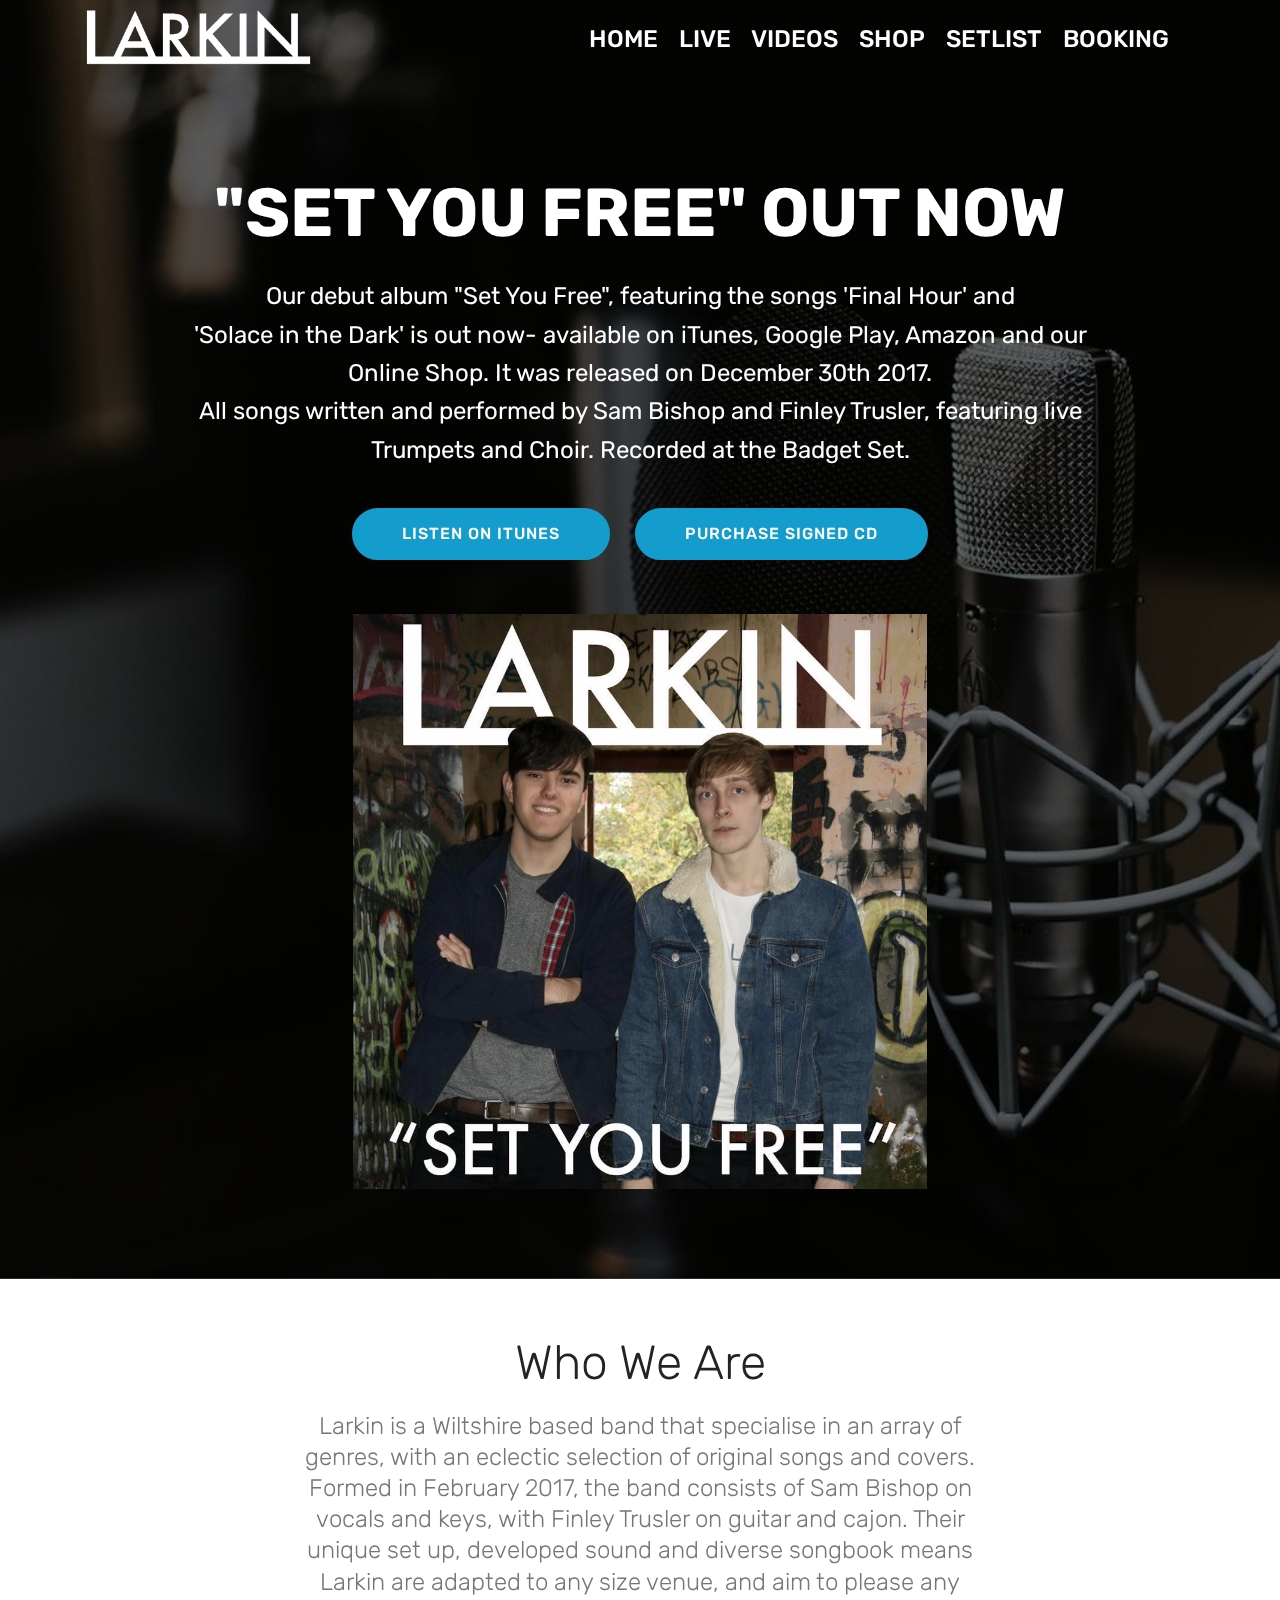
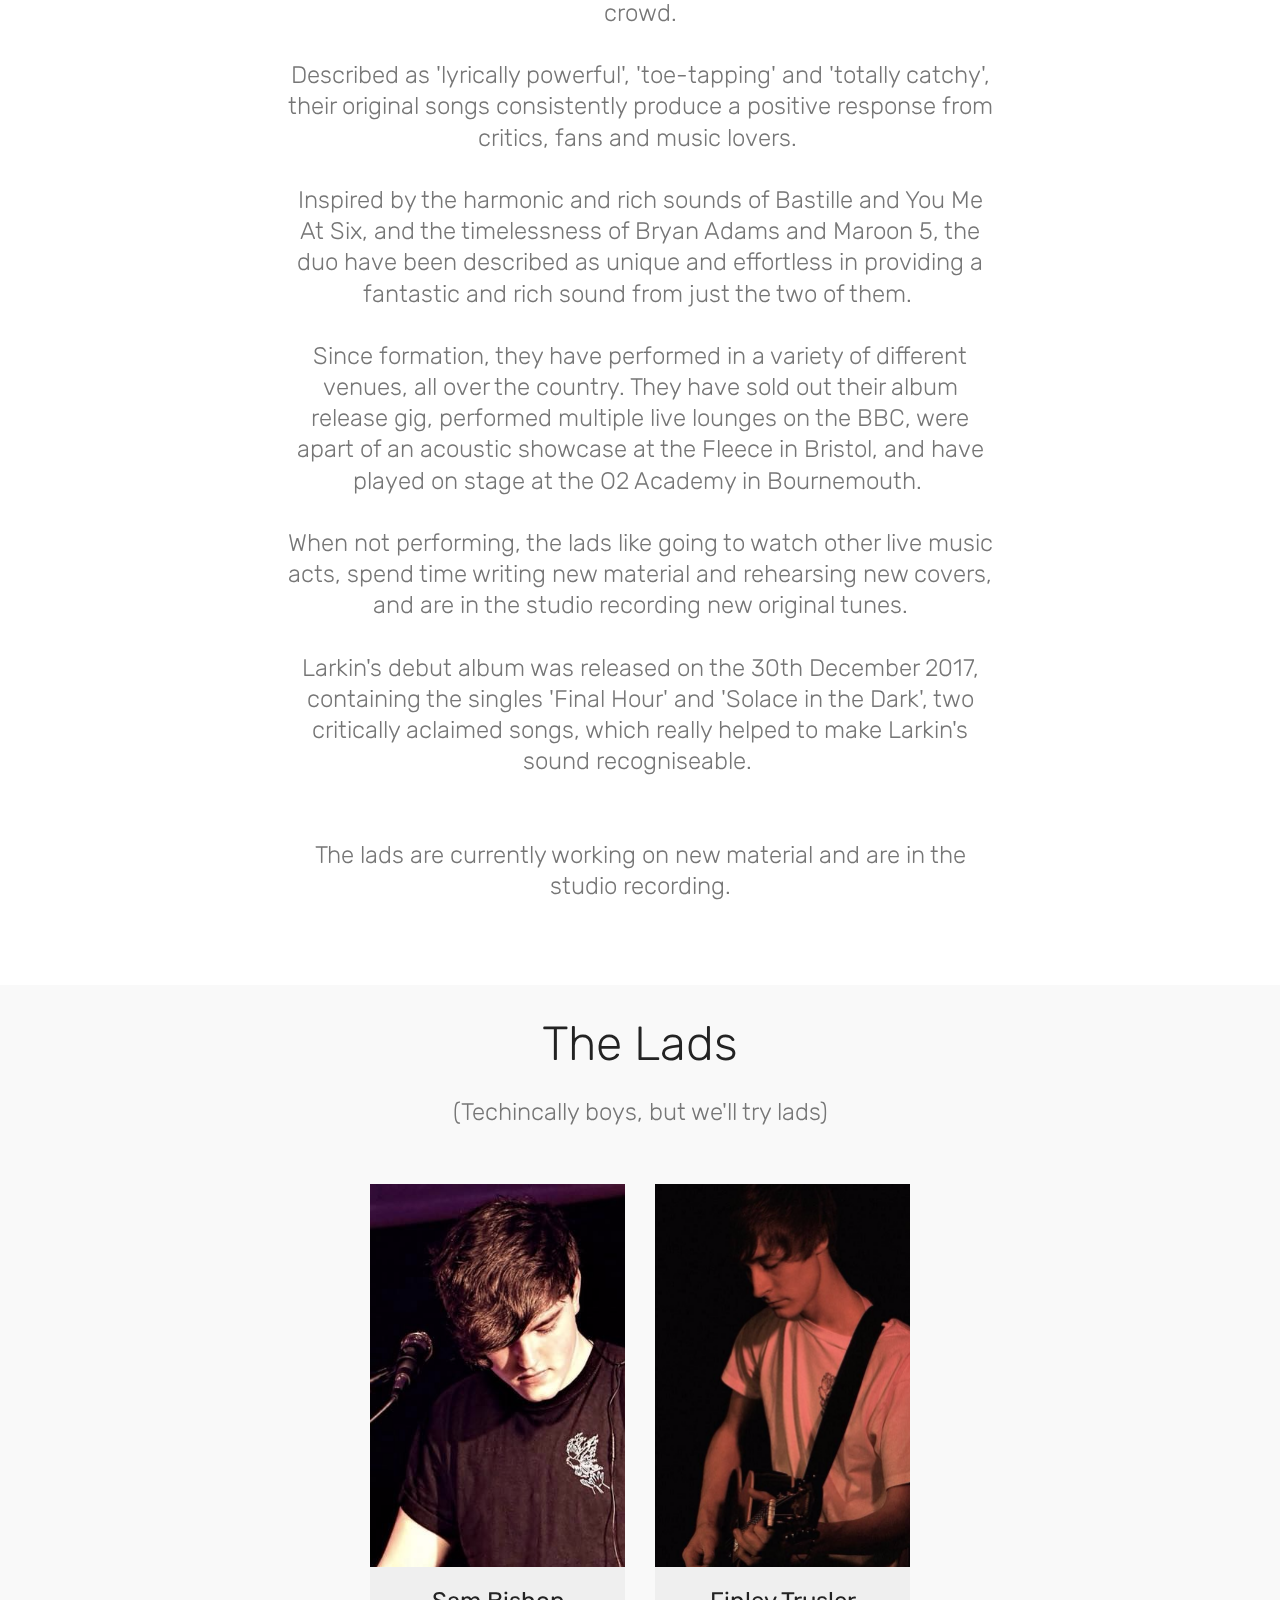
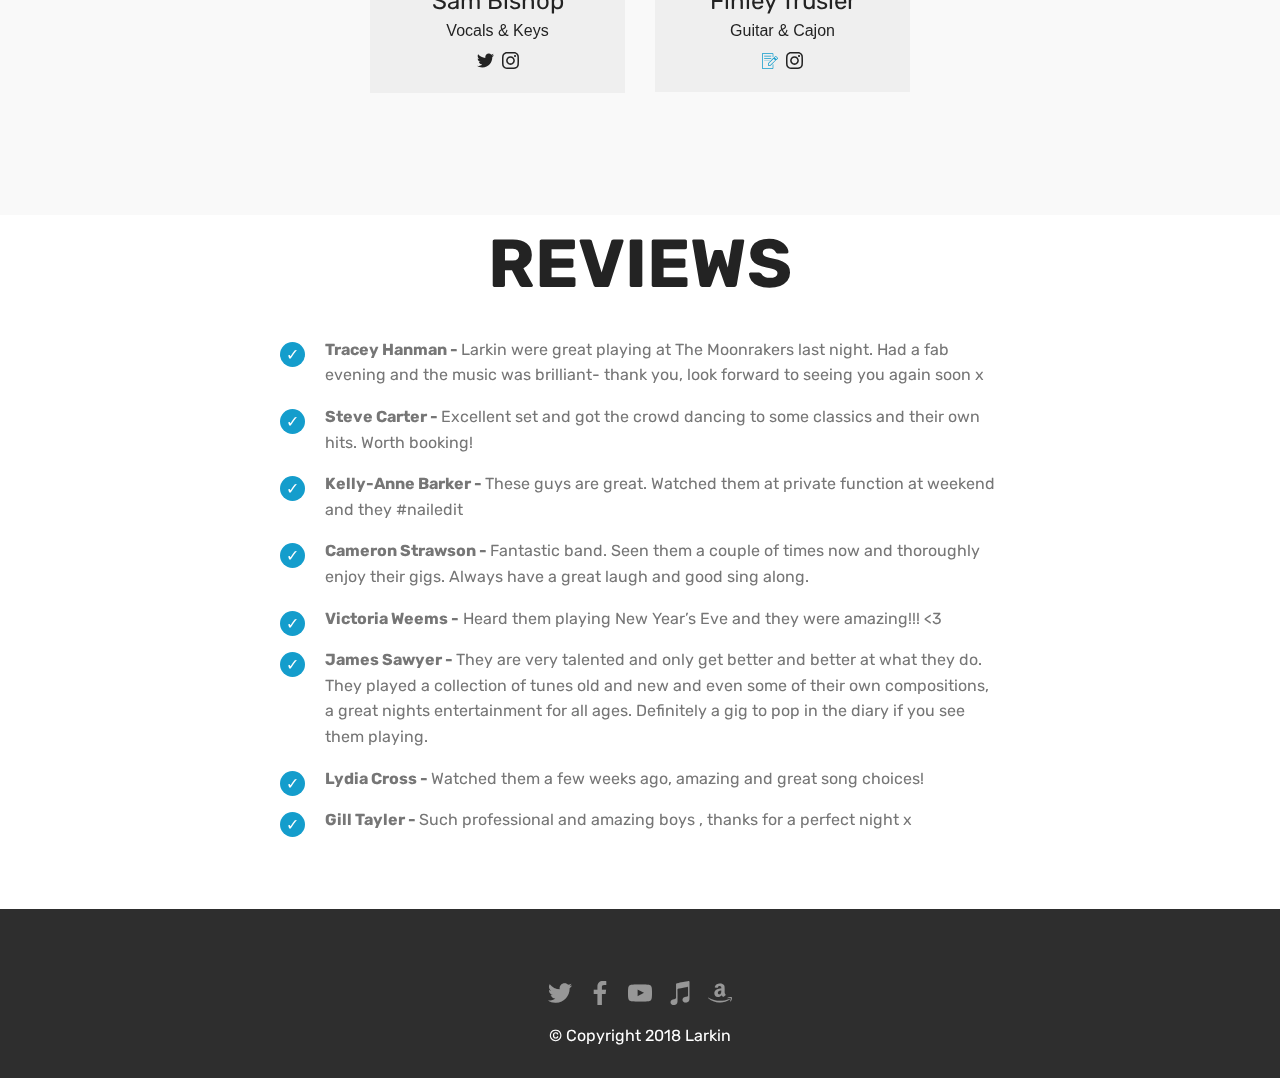
==== commit fd5b2b18: "create github pages" ====
--- a/index.html
+++ b/index.html
@@ -56,16 +56,16 @@
                         
                         LIVE</a></li><li class="nav-item"><a class="nav-link link text-white display-5" href="page2.html">VIDEOS</a></li><li class="nav-item"><a class="nav-link link text-white display-5" href="http://www.larkinduoshop.bigcartel.com">
                         
-                        SHOP</a></li><li class="nav-item"><a class="nav-link link text-white display-5" href="page4.html">
-                        
-                        CONTACT</a></li><li class="nav-item"><a class="nav-link link text-white display-5" href="https://mobirise.com">
+                        SHOP</a></li><li class="nav-item"><a class="nav-link link text-white display-5" href="page5.html">SETLIST</a></li><li class="nav-item"><a class="nav-link link text-white display-5" href="page4.html">
+                        
+                        BOOKING</a></li><li class="nav-item"><a class="nav-link link text-white display-5" href="https://mobirise.com">
                         </a></li></ul>
             
         </div>
     </nav>
 </section>
 
-<section class="engine"><a href="https://mobirise.me/e">how to make a site for free</a></section><section class="header4 cid-qMnFqULUSM mbr-parallax-background" id="header4-18">
+<section class="engine"><a href="https://mobirise.me/k">how to develop free website</a></section><section class="header4 cid-qMnFqULUSM mbr-parallax-background" id="header4-18">
 
     
 
--- a/assets/mobirise/css/mbr-additional.css
+++ b/assets/mobirise/css/mbr-additional.css
@@ -3683,3 +3683,508 @@
   border-radius: 50%;
   content: '✓';
 }
+.cid-qMniqRSSbo .navbar {
+  padding: .5rem 0;
+  background: #333333;
+  transition: none;
+  min-height: 77px;
+}
+.cid-qMniqRSSbo .navbar-dropdown.bg-color.transparent.opened {
+  background: #333333;
+}
+.cid-qMniqRSSbo a {
+  font-style: normal;
+}
+.cid-qMniqRSSbo .nav-item span {
+  padding-right: 0.4em;
+  line-height: 0.5em;
+  vertical-align: text-bottom;
+  position: relative;
+  text-decoration: none;
+}
+.cid-qMniqRSSbo .nav-item a {
+  display: flex;
+  align-items: center;
+  justify-content: center;
+  padding: 0.7rem 0 !important;
+  margin: 0rem .65rem !important;
+}
+.cid-qMniqRSSbo .nav-item:focus,
+.cid-qMniqRSSbo .nav-link:focus {
+  outline: none;
+}
+.cid-qMniqRSSbo .btn {
+  padding: 0.4rem 1.5rem;
+  display: inline-flex;
+  align-items: center;
+}
+.cid-qMniqRSSbo .btn .mbr-iconfont {
+  font-size: 1.6rem;
+}
+.cid-qMniqRSSbo .menu-logo {
+  margin-right: auto;
+}
+.cid-qMniqRSSbo .menu-logo .navbar-brand {
+  display: flex;
+  margin-left: 5rem;
+  padding: 0;
+  transition: padding .2s;
+  min-height: 3.8rem;
+  align-items: center;
+}
+.cid-qMniqRSSbo .menu-logo .navbar-brand .navbar-caption-wrap {
+  display: -webkit-flex;
+  -webkit-align-items: center;
+  align-items: center;
+  word-break: break-word;
+  min-width: 7rem;
+  margin: .3rem 0;
+}
+.cid-qMniqRSSbo .menu-logo .navbar-brand .navbar-caption-wrap .navbar-caption {
+  line-height: 1.2rem !important;
+  padding-right: 2rem;
+}
+.cid-qMniqRSSbo .menu-logo .navbar-brand .navbar-logo {
+  font-size: 4rem;
+  transition: font-size 0.25s;
+}
+.cid-qMniqRSSbo .menu-logo .navbar-brand .navbar-logo img {
+  display: flex;
+}
+.cid-qMniqRSSbo .menu-logo .navbar-brand .navbar-logo .mbr-iconfont {
+  transition: font-size 0.25s;
+}
+.cid-qMniqRSSbo .navbar-toggleable-sm .navbar-collapse {
+  justify-content: flex-end;
+  -webkit-justify-content: flex-end;
+  padding-right: 5rem;
+  width: auto;
+}
+.cid-qMniqRSSbo .navbar-toggleable-sm .navbar-collapse .navbar-nav {
+  flex-wrap: wrap;
+  -webkit-flex-wrap: wrap;
+  padding-left: 0;
+}
+.cid-qMniqRSSbo .navbar-toggleable-sm .navbar-collapse .navbar-nav .nav-item {
+  -webkit-align-self: center;
+  align-self: center;
+}
+.cid-qMniqRSSbo .navbar-toggleable-sm .navbar-collapse .navbar-buttons {
+  padding-left: 0;
+  padding-bottom: 0;
+}
+.cid-qMniqRSSbo .dropdown .dropdown-menu {
+  background: #333333;
+  display: none;
+  position: absolute;
+  min-width: 5rem;
+  padding-top: 1.4rem;
+  padding-bottom: 1.4rem;
+  text-align: left;
+}
+.cid-qMniqRSSbo .dropdown .dropdown-menu .dropdown-item {
+  width: auto;
+  padding: 0.235em 1.5385em 0.235em 1.5385em !important;
+}
+.cid-qMniqRSSbo .dropdown .dropdown-menu .dropdown-item::after {
+  right: 0.5rem;
+}
+.cid-qMniqRSSbo .dropdown .dropdown-menu .dropdown-submenu {
+  margin: 0;
+}
+.cid-qMniqRSSbo .dropdown.open > .dropdown-menu {
+  display: block;
+}
+.cid-qMniqRSSbo .navbar-toggleable-sm.opened:after {
+  position: absolute;
+  width: 100vw;
+  height: 100vh;
+  content: '';
+  background-color: rgba(0, 0, 0, 0.1);
+  left: 0;
+  bottom: 0;
+  transform: translateY(100%);
+  -webkit-transform: translateY(100%);
+  z-index: 1000;
+}
+.cid-qMniqRSSbo .navbar.navbar-short {
+  min-height: 60px;
+  transition: all .2s;
+}
+.cid-qMniqRSSbo .navbar.navbar-short .navbar-toggler-right {
+  top: 20px;
+}
+.cid-qMniqRSSbo .navbar.navbar-short .navbar-logo a {
+  font-size: 2.5rem !important;
+  line-height: 2.5rem;
+  transition: font-size 0.25s;
+}
+.cid-qMniqRSSbo .navbar.navbar-short .navbar-logo a .mbr-iconfont {
+  font-size: 2.5rem !important;
+}
+.cid-qMniqRSSbo .navbar.navbar-short .navbar-logo a img {
+  height: 3rem !important;
+}
+.cid-qMniqRSSbo .navbar.navbar-short .navbar-brand {
+  min-height: 3rem;
+}
+.cid-qMniqRSSbo button.navbar-toggler {
+  width: 31px;
+  height: 18px;
+  cursor: pointer;
+  transition: all .2s;
+  top: 1.5rem;
+  right: 1rem;
+}
+.cid-qMniqRSSbo button.navbar-toggler:focus {
+  outline: none;
+}
+.cid-qMniqRSSbo button.navbar-toggler .hamburger span {
+  position: absolute;
+  right: 0;
+  width: 30px;
+  height: 2px;
+  border-right: 5px;
+  background-color: #ffffff;
+}
+.cid-qMniqRSSbo button.navbar-toggler .hamburger span:nth-child(1) {
+  top: 0;
+  transition: all .2s;
+}
+.cid-qMniqRSSbo button.navbar-toggler .hamburger span:nth-child(2) {
+  top: 8px;
+  transition: all .15s;
+}
+.cid-qMniqRSSbo button.navbar-toggler .hamburger span:nth-child(3) {
+  top: 8px;
+  transition: all .15s;
+}
+.cid-qMniqRSSbo button.navbar-toggler .hamburger span:nth-child(4) {
+  top: 16px;
+  transition: all .2s;
+}
+.cid-qMniqRSSbo nav.opened .hamburger span:nth-child(1) {
+  top: 8px;
+  width: 0;
+  opacity: 0;
+  right: 50%;
+  transition: all .2s;
+}
+.cid-qMniqRSSbo nav.opened .hamburger span:nth-child(2) {
+  -webkit-transform: rotate(45deg);
+  transform: rotate(45deg);
+  transition: all .25s;
+}
+.cid-qMniqRSSbo nav.opened .hamburger span:nth-child(3) {
+  -webkit-transform: rotate(-45deg);
+  transform: rotate(-45deg);
+  transition: all .25s;
+}
+.cid-qMniqRSSbo nav.opened .hamburger span:nth-child(4) {
+  top: 8px;
+  width: 0;
+  opacity: 0;
+  right: 50%;
+  transition: all .2s;
+}
+.cid-qMniqRSSbo .collapsed.navbar-expand {
+  flex-direction: column;
+}
+.cid-qMniqRSSbo .collapsed .btn {
+  display: flex;
+}
+.cid-qMniqRSSbo .collapsed .navbar-collapse {
+  display: none !important;
+  padding-right: 0 !important;
+}
+.cid-qMniqRSSbo .collapsed .navbar-collapse.collapsing,
+.cid-qMniqRSSbo .collapsed .navbar-collapse.show {
+  display: block !important;
+}
+.cid-qMniqRSSbo .collapsed .navbar-collapse.collapsing .navbar-nav,
+.cid-qMniqRSSbo .collapsed .navbar-collapse.show .navbar-nav {
+  display: block;
+  text-align: center;
+}
+.cid-qMniqRSSbo .collapsed .navbar-collapse.collapsing .navbar-nav .nav-item,
+.cid-qMniqRSSbo .collapsed .navbar-collapse.show .navbar-nav .nav-item {
+  clear: both;
+}
+.cid-qMniqRSSbo .collapsed .navbar-collapse.collapsing .navbar-nav .nav-item:last-child,
+.cid-qMniqRSSbo .collapsed .navbar-collapse.show .navbar-nav .nav-item:last-child {
+  margin-bottom: 1rem;
+}
+.cid-qMniqRSSbo .collapsed .navbar-collapse.collapsing .navbar-buttons,
+.cid-qMniqRSSbo .collapsed .navbar-collapse.show .navbar-buttons {
+  text-align: center;
+}
+.cid-qMniqRSSbo .collapsed .navbar-collapse.collapsing .navbar-buttons:last-child,
+.cid-qMniqRSSbo .collapsed .navbar-collapse.show .navbar-buttons:last-child {
+  margin-bottom: 1rem;
+}
+.cid-qMniqRSSbo .collapsed button.navbar-toggler {
+  display: block;
+}
+.cid-qMniqRSSbo .collapsed .navbar-brand {
+  margin-left: 1rem !important;
+}
+.cid-qMniqRSSbo .collapsed .navbar-toggleable-sm {
+  flex-direction: column;
+  -webkit-flex-direction: column;
+}
+.cid-qMniqRSSbo .collapsed .dropdown .dropdown-menu {
+  width: 100%;
+  text-align: center;
+  position: relative;
+  opacity: 0;
+  display: block;
+  height: 0;
+  visibility: hidden;
+  padding: 0;
+  transition-duration: .5s;
+  transition-property: opacity,padding,height;
+}
+.cid-qMniqRSSbo .collapsed .dropdown.open > .dropdown-menu {
+  position: relative;
+  opacity: 1;
+  height: auto;
+  padding: 1.4rem 0;
+  visibility: visible;
+}
+.cid-qMniqRSSbo .collapsed .dropdown .dropdown-submenu {
+  left: 0;
+  text-align: center;
+  width: 100%;
+}
+.cid-qMniqRSSbo .collapsed .dropdown .dropdown-toggle[data-toggle="dropdown-submenu"]::after {
+  margin-top: 0;
+  position: inherit;
+  right: 0;
+  top: 50%;
+  display: inline-block;
+  width: 0;
+  height: 0;
+  margin-left: .3em;
+  vertical-align: middle;
+  content: "";
+  border-top: .30em solid;
+  border-right: .30em solid transparent;
+  border-left: .30em solid transparent;
+}
+@media (max-width: 991px) {
+  .cid-qMniqRSSbo .navbar-expand {
+    flex-direction: column;
+  }
+  .cid-qMniqRSSbo img {
+    height: 3.8rem !important;
+  }
+  .cid-qMniqRSSbo .btn {
+    display: flex;
+  }
+  .cid-qMniqRSSbo button.navbar-toggler {
+    display: block;
+  }
+  .cid-qMniqRSSbo .navbar-brand {
+    margin-left: 1rem !important;
+  }
+  .cid-qMniqRSSbo .navbar-toggleable-sm {
+    flex-direction: column;
+    -webkit-flex-direction: column;
+  }
+  .cid-qMniqRSSbo .navbar-collapse {
+    display: none !important;
+    padding-right: 0 !important;
+  }
+  .cid-qMniqRSSbo .navbar-collapse.collapsing,
+  .cid-qMniqRSSbo .navbar-collapse.show {
+    display: block !important;
+  }
+  .cid-qMniqRSSbo .navbar-collapse.collapsing .navbar-nav,
+  .cid-qMniqRSSbo .navbar-collapse.show .navbar-nav {
+    display: block;
+    text-align: center;
+  }
+  .cid-qMniqRSSbo .navbar-collapse.collapsing .navbar-nav .nav-item,
+  .cid-qMniqRSSbo .navbar-collapse.show .navbar-nav .nav-item {
+    clear: both;
+  }
+  .cid-qMniqRSSbo .navbar-collapse.collapsing .navbar-nav .nav-item:last-child,
+  .cid-qMniqRSSbo .navbar-collapse.show .navbar-nav .nav-item:last-child {
+    margin-bottom: 1rem;
+  }
+  .cid-qMniqRSSbo .navbar-collapse.collapsing .navbar-buttons,
+  .cid-qMniqRSSbo .navbar-collapse.show .navbar-buttons {
+    text-align: center;
+  }
+  .cid-qMniqRSSbo .navbar-collapse.collapsing .navbar-buttons:last-child,
+  .cid-qMniqRSSbo .navbar-collapse.show .navbar-buttons:last-child {
+    margin-bottom: 1rem;
+  }
+  .cid-qMniqRSSbo .dropdown .dropdown-menu {
+    width: 100%;
+    text-align: center;
+    position: relative;
+    opacity: 0;
+    display: block;
+    height: 0;
+    visibility: hidden;
+    padding: 0;
+    transition-duration: .5s;
+    transition-property: opacity,padding,height;
+  }
+  .cid-qMniqRSSbo .dropdown.open > .dropdown-menu {
+    position: relative;
+    opacity: 1;
+    height: auto;
+    padding: 1.4rem 0;
+    visibility: visible;
+  }
+  .cid-qMniqRSSbo .dropdown .dropdown-submenu {
+    left: 0;
+    text-align: center;
+    width: 100%;
+  }
+  .cid-qMniqRSSbo .dropdown .dropdown-toggle[data-toggle="dropdown-submenu"]::after {
+    margin-top: 0;
+    position: inherit;
+    right: 0;
+    top: 50%;
+    display: inline-block;
+    width: 0;
+    height: 0;
+    margin-left: .3em;
+    vertical-align: middle;
+    content: "";
+    border-top: .30em solid;
+    border-right: .30em solid transparent;
+    border-left: .30em solid transparent;
+  }
+}
+@media (min-width: 767px) {
+  .cid-qMniqRSSbo .menu-logo {
+    flex-shrink: 0;
+  }
+}
+.cid-qMniqRSSbo .navbar-collapse {
+  flex-basis: auto;
+}
+.cid-qMniqRSSbo .nav-link:hover,
+.cid-qMniqRSSbo .dropdown-item:hover {
+  color: #c1c1c1 !important;
+}
+.cid-r02NpxnfYL {
+  padding-top: 90px;
+  padding-bottom: 15px;
+  background-image: url("../../../assets/images/mbr-5-1620x1080.jpg");
+}
+.cid-r02R7f2Wps {
+  padding-top: 30px;
+  padding-bottom: 60px;
+  background-color: #f9f9f9;
+  position: relative;
+}
+.cid-r02R7f2Wps .card {
+  border-radius: 0px;
+  margin-bottom: -1px;
+}
+.cid-r02R7f2Wps .card .card-header {
+  border-radius: 0px;
+  border: 0px;
+  padding: 0;
+}
+.cid-r02R7f2Wps .card .card-header a.panel-title {
+  margin-bottom: 0;
+  font-style: normal;
+  font-weight: 500;
+  display: block;
+  text-decoration: none !important;
+  margin-top: -1px;
+  line-height: normal;
+}
+.cid-r02R7f2Wps .card .card-header a.panel-title:focus {
+  text-decoration: none !important;
+}
+.cid-r02R7f2Wps .card .card-header a.panel-title h4 {
+  padding: 1.3rem 2rem;
+  border: 1px solid #dfdfdf;
+  margin-bottom: 0;
+}
+.cid-r02R7f2Wps .card .card-header a.panel-title h4 .sign {
+  padding-right: 1rem;
+}
+.cid-r02R7f2Wps .card .panel-body {
+  color: #767676;
+}
+.cid-qMnkPunHKK {
+  padding-top: 30px;
+  padding-bottom: 30px;
+  background-color: #2e2e2e;
+}
+.cid-qMnkPunHKK .row-links {
+  width: 100%;
+  justify-content: center;
+}
+.cid-qMnkPunHKK .social-row {
+  width: 100%;
+  justify-content: center;
+}
+.cid-qMnkPunHKK .media-container-row {
+  flex-direction: column;
+  justify-content: center;
+  align-items: center;
+}
+.cid-qMnkPunHKK .media-container-row .foot-menu {
+  list-style: none;
+  display: flex;
+  justify-content: center;
+  flex-wrap: wrap;
+  padding: 0;
+  margin-bottom: 0;
+}
+.cid-qMnkPunHKK .media-container-row .foot-menu li {
+  padding: 0 1rem 1rem 1rem;
+}
+.cid-qMnkPunHKK .media-container-row .foot-menu li p {
+  margin: 0;
+}
+.cid-qMnkPunHKK .media-container-row .social-list {
+  padding-left: 0;
+  margin-bottom: 0;
+  list-style: none;
+  display: flex;
+  flex-wrap: wrap;
+  justify-content: flex-end;
+  -webkit-justify-content: flex-end;
+}
+.cid-qMnkPunHKK .media-container-row .social-list .mbr-iconfont-social {
+  font-size: 1.5rem;
+  color: #ffffff;
+}
+.cid-qMnkPunHKK .media-container-row .social-list .soc-item {
+  margin: 0 .5rem;
+}
+.cid-qMnkPunHKK .media-container-row .social-list a {
+  margin: 0;
+  opacity: .5;
+  -webkit-transition: .2s linear;
+  transition: .2s linear;
+}
+.cid-qMnkPunHKK .media-container-row .social-list a:hover {
+  opacity: 1;
+}
+@media (max-width: 767px) {
+  .cid-qMnkPunHKK .media-container-row .social-list {
+    justify-content: center;
+    -webkit-justify-content: center;
+  }
+}
+.cid-qMnkPunHKK .media-container-row .row-copirayt {
+  word-break: break-word;
+  width: 100%;
+}
+.cid-qMnkPunHKK .media-container-row .row-copirayt p {
+  width: 100%;
+}
+.cid-qMnkPunHKK foot-menu-item {
+  color: #232323;
+}
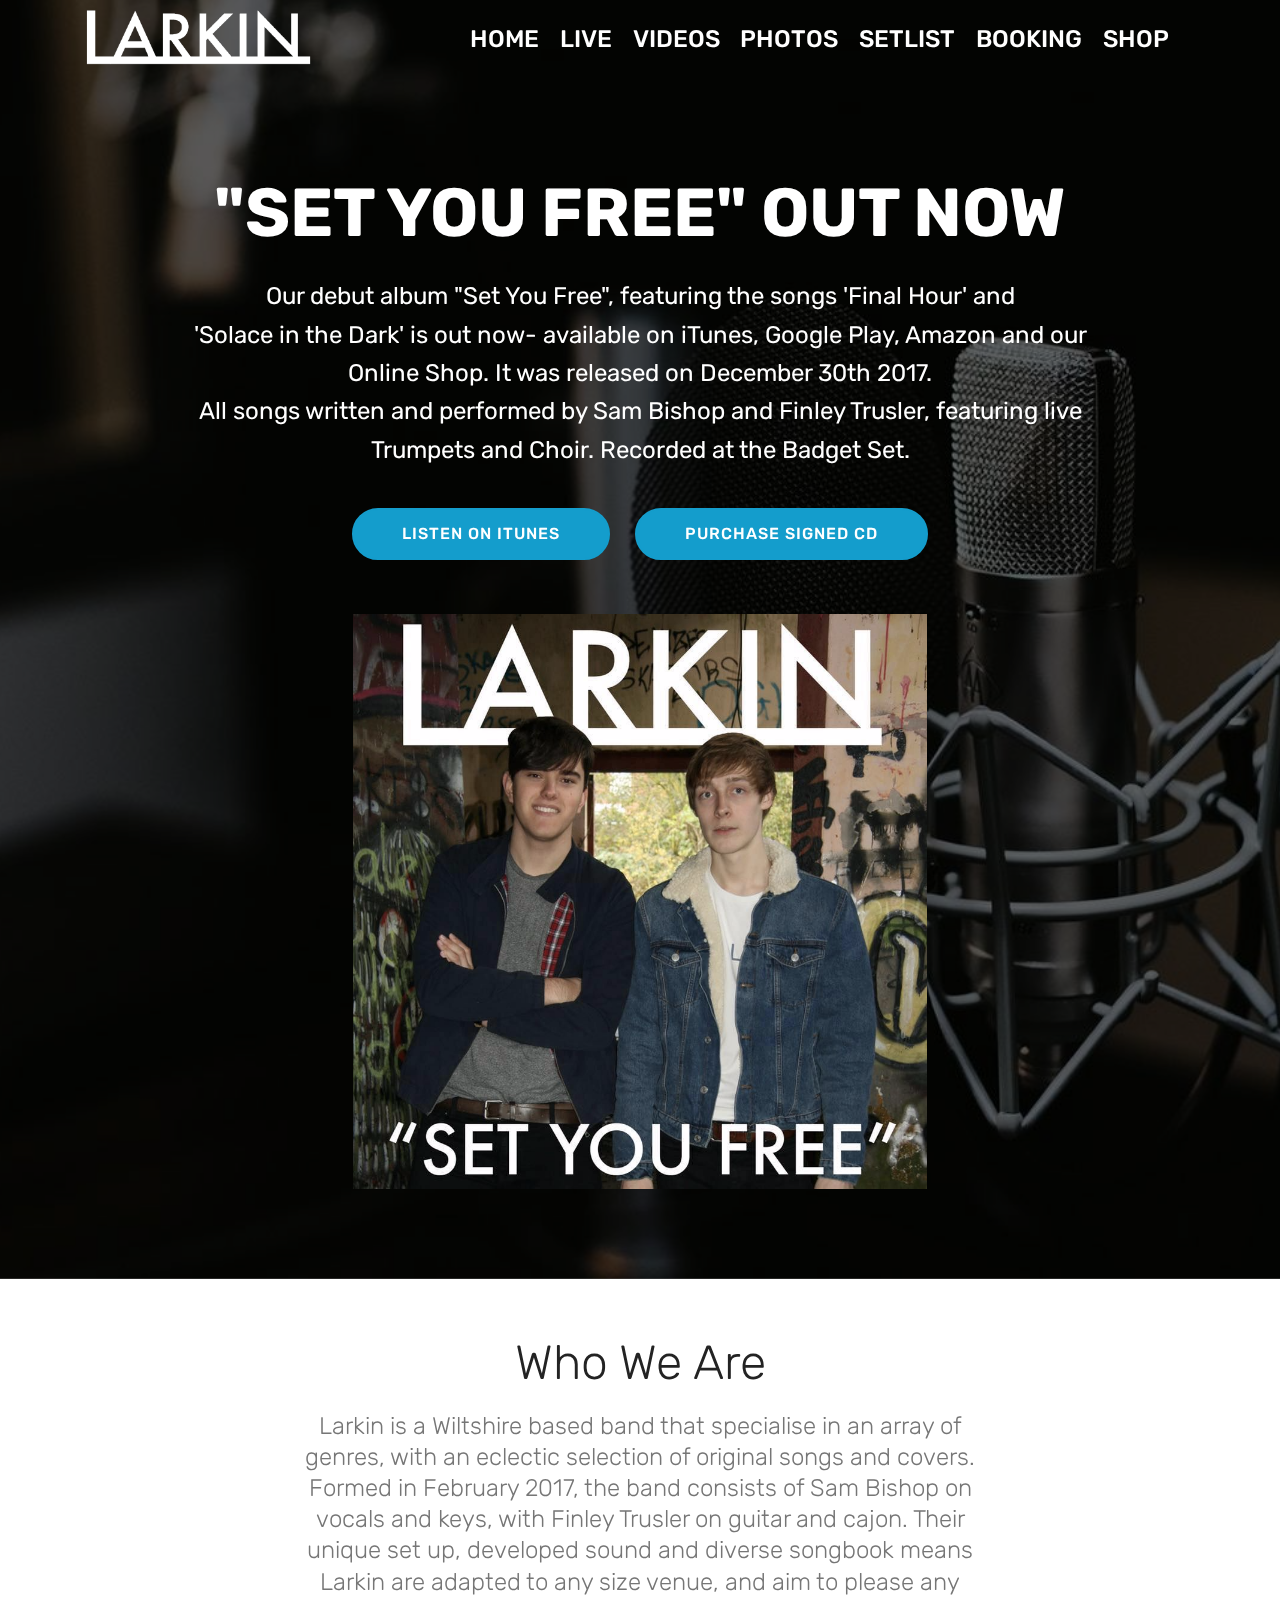
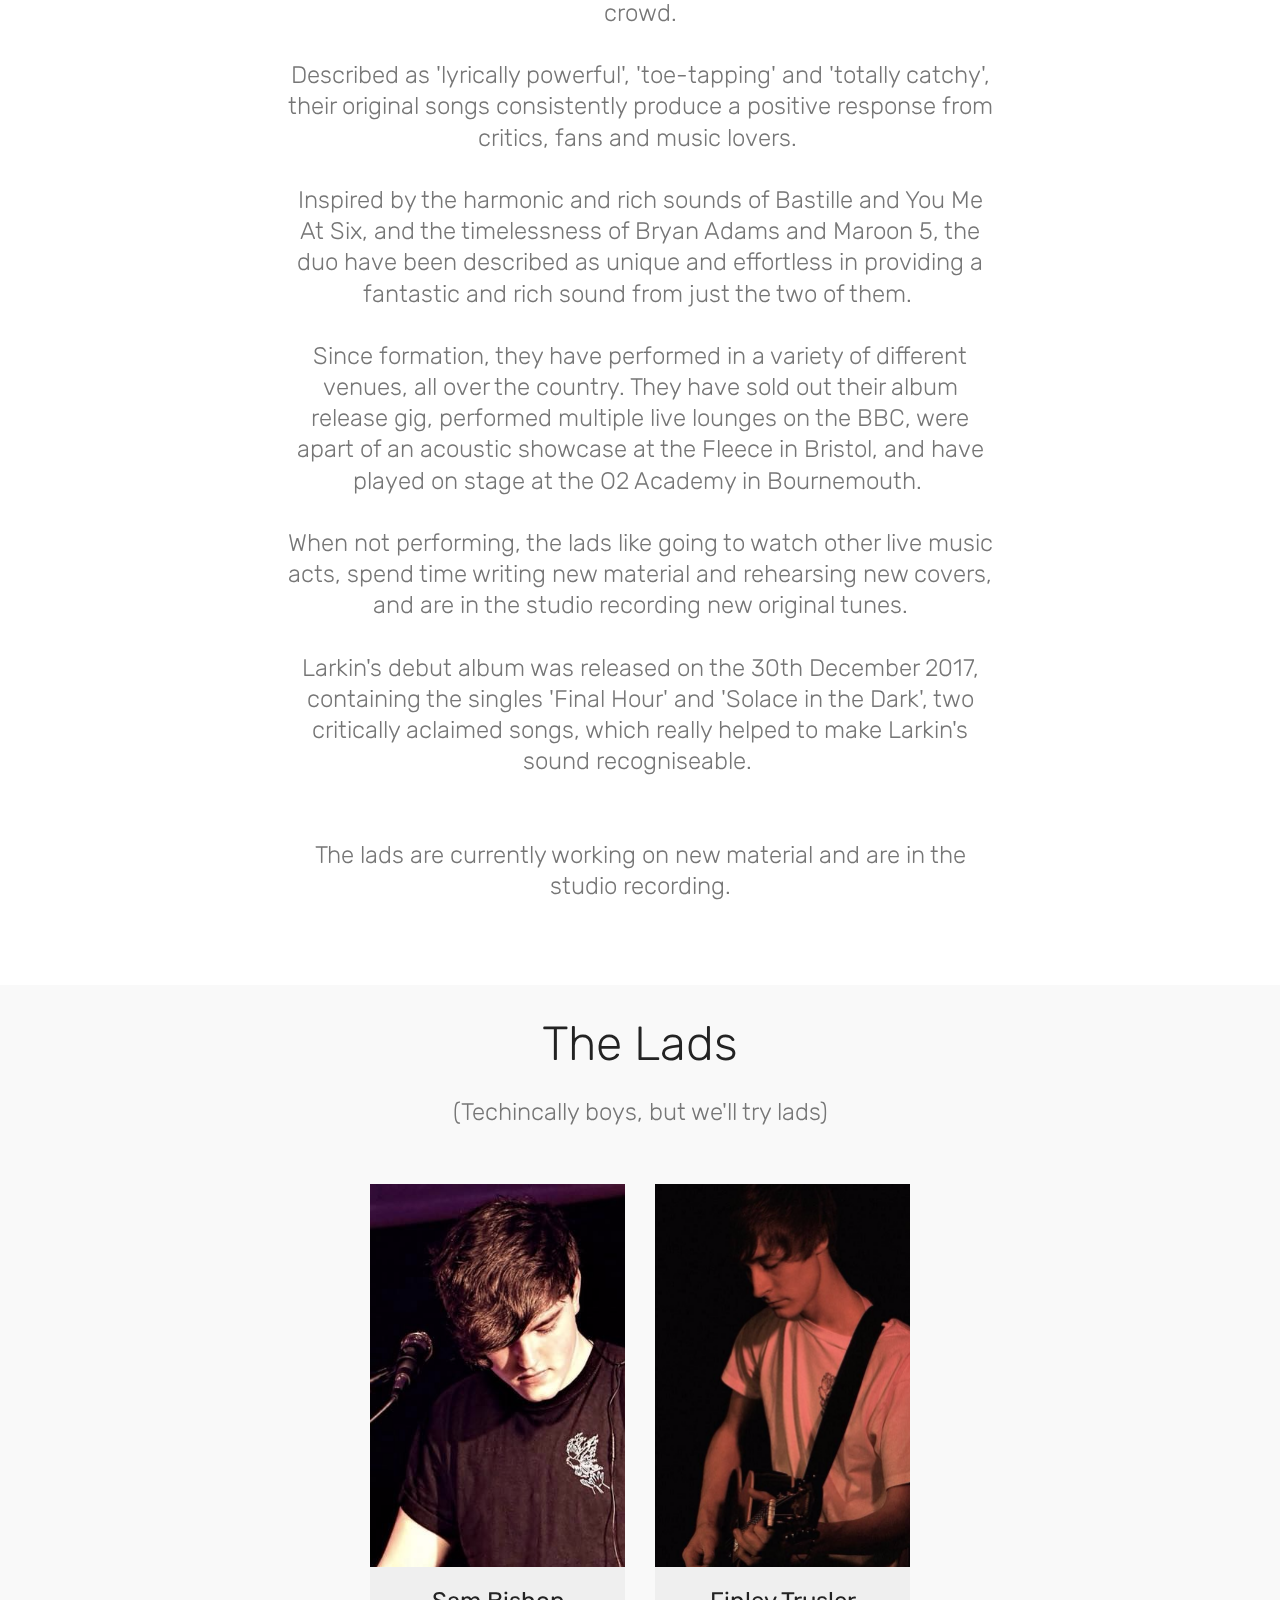
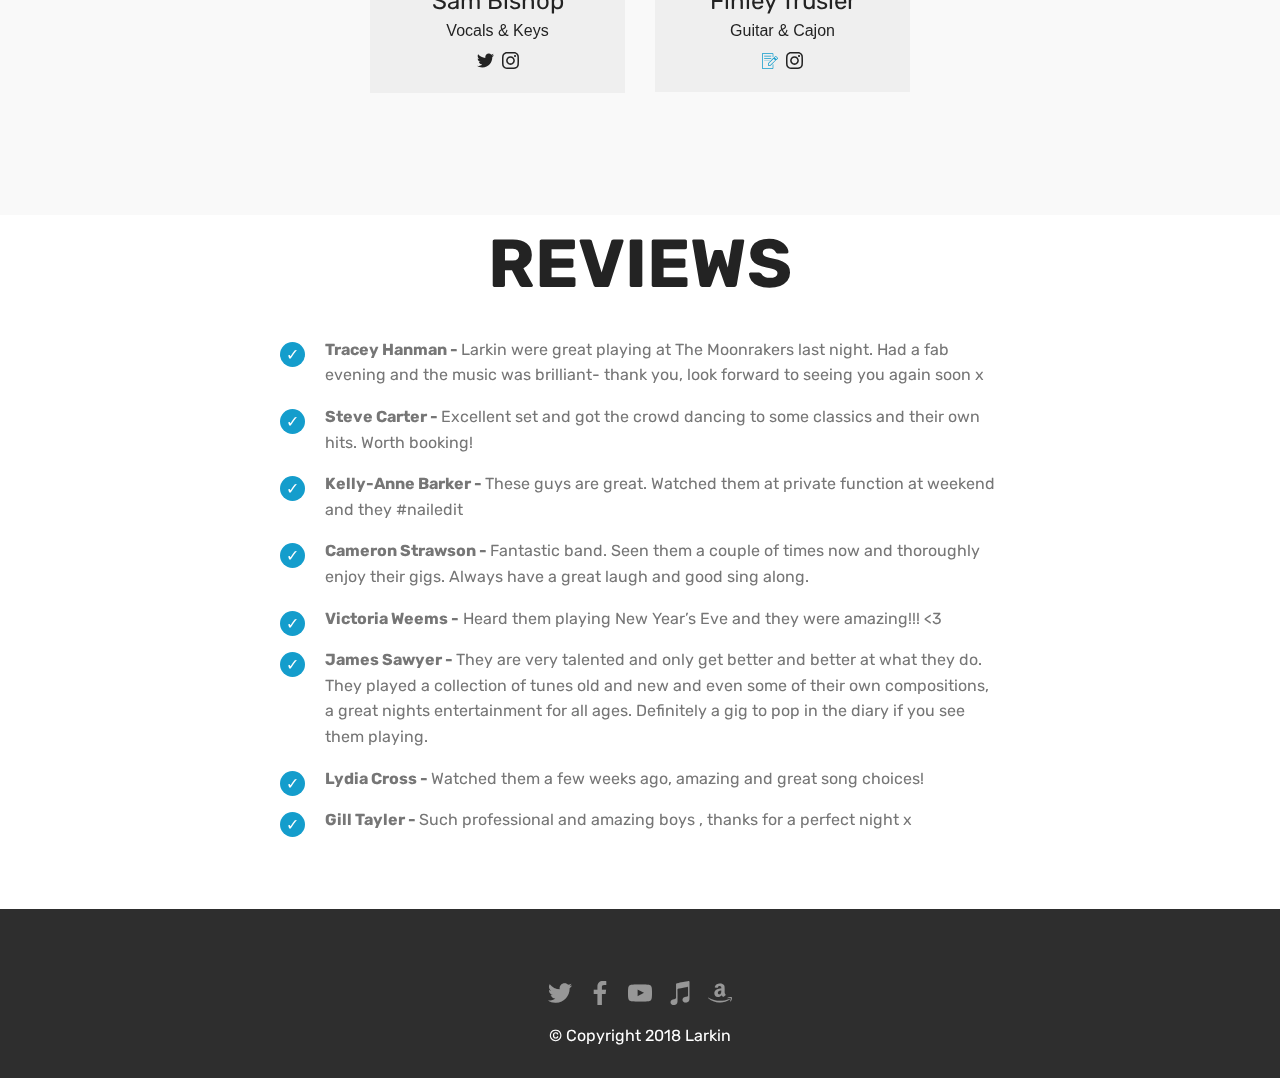
==== commit e9d6f597: "create github pages" ====
--- a/index.html
+++ b/index.html
@@ -54,18 +54,16 @@
                         
                         HOME</a></li><li class="nav-item"><a class="nav-link link text-white display-5" href="page1.html">
                         
-                        LIVE</a></li><li class="nav-item"><a class="nav-link link text-white display-5" href="page2.html">VIDEOS</a></li><li class="nav-item"><a class="nav-link link text-white display-5" href="http://www.larkinduoshop.bigcartel.com">
+                        LIVE</a></li><li class="nav-item"><a class="nav-link link text-white display-5" href="page2.html">VIDEOS</a></li><li class="nav-item"><a class="nav-link link text-white display-5" href="page6.html">PHOTOS</a></li><li class="nav-item"><a class="nav-link link text-white display-5" href="page5.html">SETLIST</a></li><li class="nav-item"><a class="nav-link link text-white display-5" href="page4.html">
                         
-                        SHOP</a></li><li class="nav-item"><a class="nav-link link text-white display-5" href="page5.html">SETLIST</a></li><li class="nav-item"><a class="nav-link link text-white display-5" href="page4.html">
-                        
-                        BOOKING</a></li><li class="nav-item"><a class="nav-link link text-white display-5" href="https://mobirise.com">
+                        BOOKING</a></li><li class="nav-item"><a class="nav-link link text-white display-5" href="http://www.larkinduoshop.bigcartel.com" target="_blank">SHOP</a></li><li class="nav-item"><a class="nav-link link text-white display-5" href="https://mobirise.com">
                         </a></li></ul>
             
         </div>
     </nav>
 </section>
 
-<section class="engine"><a href="https://mobirise.me/k">how to develop free website</a></section><section class="header4 cid-qMnFqULUSM mbr-parallax-background" id="header4-18">
+<section class="engine"><a href="https://mobirise.me/k">develop your own website</a></section><section class="header4 cid-qMnFqULUSM mbr-parallax-background" id="header4-18">
 
     
 
--- a/assets/mobirise/css/mbr-additional.css
+++ b/assets/mobirise/css/mbr-additional.css
@@ -4188,3 +4188,532 @@
 .cid-qMnkPunHKK foot-menu-item {
   color: #232323;
 }
+.cid-qMniqRSSbo .navbar {
+  padding: .5rem 0;
+  background: #333333;
+  transition: none;
+  min-height: 77px;
+}
+.cid-qMniqRSSbo .navbar-dropdown.bg-color.transparent.opened {
+  background: #333333;
+}
+.cid-qMniqRSSbo a {
+  font-style: normal;
+}
+.cid-qMniqRSSbo .nav-item span {
+  padding-right: 0.4em;
+  line-height: 0.5em;
+  vertical-align: text-bottom;
+  position: relative;
+  text-decoration: none;
+}
+.cid-qMniqRSSbo .nav-item a {
+  display: flex;
+  align-items: center;
+  justify-content: center;
+  padding: 0.7rem 0 !important;
+  margin: 0rem .65rem !important;
+}
+.cid-qMniqRSSbo .nav-item:focus,
+.cid-qMniqRSSbo .nav-link:focus {
+  outline: none;
+}
+.cid-qMniqRSSbo .btn {
+  padding: 0.4rem 1.5rem;
+  display: inline-flex;
+  align-items: center;
+}
+.cid-qMniqRSSbo .btn .mbr-iconfont {
+  font-size: 1.6rem;
+}
+.cid-qMniqRSSbo .menu-logo {
+  margin-right: auto;
+}
+.cid-qMniqRSSbo .menu-logo .navbar-brand {
+  display: flex;
+  margin-left: 5rem;
+  padding: 0;
+  transition: padding .2s;
+  min-height: 3.8rem;
+  align-items: center;
+}
+.cid-qMniqRSSbo .menu-logo .navbar-brand .navbar-caption-wrap {
+  display: -webkit-flex;
+  -webkit-align-items: center;
+  align-items: center;
+  word-break: break-word;
+  min-width: 7rem;
+  margin: .3rem 0;
+}
+.cid-qMniqRSSbo .menu-logo .navbar-brand .navbar-caption-wrap .navbar-caption {
+  line-height: 1.2rem !important;
+  padding-right: 2rem;
+}
+.cid-qMniqRSSbo .menu-logo .navbar-brand .navbar-logo {
+  font-size: 4rem;
+  transition: font-size 0.25s;
+}
+.cid-qMniqRSSbo .menu-logo .navbar-brand .navbar-logo img {
+  display: flex;
+}
+.cid-qMniqRSSbo .menu-logo .navbar-brand .navbar-logo .mbr-iconfont {
+  transition: font-size 0.25s;
+}
+.cid-qMniqRSSbo .navbar-toggleable-sm .navbar-collapse {
+  justify-content: flex-end;
+  -webkit-justify-content: flex-end;
+  padding-right: 5rem;
+  width: auto;
+}
+.cid-qMniqRSSbo .navbar-toggleable-sm .navbar-collapse .navbar-nav {
+  flex-wrap: wrap;
+  -webkit-flex-wrap: wrap;
+  padding-left: 0;
+}
+.cid-qMniqRSSbo .navbar-toggleable-sm .navbar-collapse .navbar-nav .nav-item {
+  -webkit-align-self: center;
+  align-self: center;
+}
+.cid-qMniqRSSbo .navbar-toggleable-sm .navbar-collapse .navbar-buttons {
+  padding-left: 0;
+  padding-bottom: 0;
+}
+.cid-qMniqRSSbo .dropdown .dropdown-menu {
+  background: #333333;
+  display: none;
+  position: absolute;
+  min-width: 5rem;
+  padding-top: 1.4rem;
+  padding-bottom: 1.4rem;
+  text-align: left;
+}
+.cid-qMniqRSSbo .dropdown .dropdown-menu .dropdown-item {
+  width: auto;
+  padding: 0.235em 1.5385em 0.235em 1.5385em !important;
+}
+.cid-qMniqRSSbo .dropdown .dropdown-menu .dropdown-item::after {
+  right: 0.5rem;
+}
+.cid-qMniqRSSbo .dropdown .dropdown-menu .dropdown-submenu {
+  margin: 0;
+}
+.cid-qMniqRSSbo .dropdown.open > .dropdown-menu {
+  display: block;
+}
+.cid-qMniqRSSbo .navbar-toggleable-sm.opened:after {
+  position: absolute;
+  width: 100vw;
+  height: 100vh;
+  content: '';
+  background-color: rgba(0, 0, 0, 0.1);
+  left: 0;
+  bottom: 0;
+  transform: translateY(100%);
+  -webkit-transform: translateY(100%);
+  z-index: 1000;
+}
+.cid-qMniqRSSbo .navbar.navbar-short {
+  min-height: 60px;
+  transition: all .2s;
+}
+.cid-qMniqRSSbo .navbar.navbar-short .navbar-toggler-right {
+  top: 20px;
+}
+.cid-qMniqRSSbo .navbar.navbar-short .navbar-logo a {
+  font-size: 2.5rem !important;
+  line-height: 2.5rem;
+  transition: font-size 0.25s;
+}
+.cid-qMniqRSSbo .navbar.navbar-short .navbar-logo a .mbr-iconfont {
+  font-size: 2.5rem !important;
+}
+.cid-qMniqRSSbo .navbar.navbar-short .navbar-logo a img {
+  height: 3rem !important;
+}
+.cid-qMniqRSSbo .navbar.navbar-short .navbar-brand {
+  min-height: 3rem;
+}
+.cid-qMniqRSSbo button.navbar-toggler {
+  width: 31px;
+  height: 18px;
+  cursor: pointer;
+  transition: all .2s;
+  top: 1.5rem;
+  right: 1rem;
+}
+.cid-qMniqRSSbo button.navbar-toggler:focus {
+  outline: none;
+}
+.cid-qMniqRSSbo button.navbar-toggler .hamburger span {
+  position: absolute;
+  right: 0;
+  width: 30px;
+  height: 2px;
+  border-right: 5px;
+  background-color: #ffffff;
+}
+.cid-qMniqRSSbo button.navbar-toggler .hamburger span:nth-child(1) {
+  top: 0;
+  transition: all .2s;
+}
+.cid-qMniqRSSbo button.navbar-toggler .hamburger span:nth-child(2) {
+  top: 8px;
+  transition: all .15s;
+}
+.cid-qMniqRSSbo button.navbar-toggler .hamburger span:nth-child(3) {
+  top: 8px;
+  transition: all .15s;
+}
+.cid-qMniqRSSbo button.navbar-toggler .hamburger span:nth-child(4) {
+  top: 16px;
+  transition: all .2s;
+}
+.cid-qMniqRSSbo nav.opened .hamburger span:nth-child(1) {
+  top: 8px;
+  width: 0;
+  opacity: 0;
+  right: 50%;
+  transition: all .2s;
+}
+.cid-qMniqRSSbo nav.opened .hamburger span:nth-child(2) {
+  -webkit-transform: rotate(45deg);
+  transform: rotate(45deg);
+  transition: all .25s;
+}
+.cid-qMniqRSSbo nav.opened .hamburger span:nth-child(3) {
+  -webkit-transform: rotate(-45deg);
+  transform: rotate(-45deg);
+  transition: all .25s;
+}
+.cid-qMniqRSSbo nav.opened .hamburger span:nth-child(4) {
+  top: 8px;
+  width: 0;
+  opacity: 0;
+  right: 50%;
+  transition: all .2s;
+}
+.cid-qMniqRSSbo .collapsed.navbar-expand {
+  flex-direction: column;
+}
+.cid-qMniqRSSbo .collapsed .btn {
+  display: flex;
+}
+.cid-qMniqRSSbo .collapsed .navbar-collapse {
+  display: none !important;
+  padding-right: 0 !important;
+}
+.cid-qMniqRSSbo .collapsed .navbar-collapse.collapsing,
+.cid-qMniqRSSbo .collapsed .navbar-collapse.show {
+  display: block !important;
+}
+.cid-qMniqRSSbo .collapsed .navbar-collapse.collapsing .navbar-nav,
+.cid-qMniqRSSbo .collapsed .navbar-collapse.show .navbar-nav {
+  display: block;
+  text-align: center;
+}
+.cid-qMniqRSSbo .collapsed .navbar-collapse.collapsing .navbar-nav .nav-item,
+.cid-qMniqRSSbo .collapsed .navbar-collapse.show .navbar-nav .nav-item {
+  clear: both;
+}
+.cid-qMniqRSSbo .collapsed .navbar-collapse.collapsing .navbar-nav .nav-item:last-child,
+.cid-qMniqRSSbo .collapsed .navbar-collapse.show .navbar-nav .nav-item:last-child {
+  margin-bottom: 1rem;
+}
+.cid-qMniqRSSbo .collapsed .navbar-collapse.collapsing .navbar-buttons,
+.cid-qMniqRSSbo .collapsed .navbar-collapse.show .navbar-buttons {
+  text-align: center;
+}
+.cid-qMniqRSSbo .collapsed .navbar-collapse.collapsing .navbar-buttons:last-child,
+.cid-qMniqRSSbo .collapsed .navbar-collapse.show .navbar-buttons:last-child {
+  margin-bottom: 1rem;
+}
+.cid-qMniqRSSbo .collapsed button.navbar-toggler {
+  display: block;
+}
+.cid-qMniqRSSbo .collapsed .navbar-brand {
+  margin-left: 1rem !important;
+}
+.cid-qMniqRSSbo .collapsed .navbar-toggleable-sm {
+  flex-direction: column;
+  -webkit-flex-direction: column;
+}
+.cid-qMniqRSSbo .collapsed .dropdown .dropdown-menu {
+  width: 100%;
+  text-align: center;
+  position: relative;
+  opacity: 0;
+  display: block;
+  height: 0;
+  visibility: hidden;
+  padding: 0;
+  transition-duration: .5s;
+  transition-property: opacity,padding,height;
+}
+.cid-qMniqRSSbo .collapsed .dropdown.open > .dropdown-menu {
+  position: relative;
+  opacity: 1;
+  height: auto;
+  padding: 1.4rem 0;
+  visibility: visible;
+}
+.cid-qMniqRSSbo .collapsed .dropdown .dropdown-submenu {
+  left: 0;
+  text-align: center;
+  width: 100%;
+}
+.cid-qMniqRSSbo .collapsed .dropdown .dropdown-toggle[data-toggle="dropdown-submenu"]::after {
+  margin-top: 0;
+  position: inherit;
+  right: 0;
+  top: 50%;
+  display: inline-block;
+  width: 0;
+  height: 0;
+  margin-left: .3em;
+  vertical-align: middle;
+  content: "";
+  border-top: .30em solid;
+  border-right: .30em solid transparent;
+  border-left: .30em solid transparent;
+}
+@media (max-width: 991px) {
+  .cid-qMniqRSSbo .navbar-expand {
+    flex-direction: column;
+  }
+  .cid-qMniqRSSbo img {
+    height: 3.8rem !important;
+  }
+  .cid-qMniqRSSbo .btn {
+    display: flex;
+  }
+  .cid-qMniqRSSbo button.navbar-toggler {
+    display: block;
+  }
+  .cid-qMniqRSSbo .navbar-brand {
+    margin-left: 1rem !important;
+  }
+  .cid-qMniqRSSbo .navbar-toggleable-sm {
+    flex-direction: column;
+    -webkit-flex-direction: column;
+  }
+  .cid-qMniqRSSbo .navbar-collapse {
+    display: none !important;
+    padding-right: 0 !important;
+  }
+  .cid-qMniqRSSbo .navbar-collapse.collapsing,
+  .cid-qMniqRSSbo .navbar-collapse.show {
+    display: block !important;
+  }
+  .cid-qMniqRSSbo .navbar-collapse.collapsing .navbar-nav,
+  .cid-qMniqRSSbo .navbar-collapse.show .navbar-nav {
+    display: block;
+    text-align: center;
+  }
+  .cid-qMniqRSSbo .navbar-collapse.collapsing .navbar-nav .nav-item,
+  .cid-qMniqRSSbo .navbar-collapse.show .navbar-nav .nav-item {
+    clear: both;
+  }
+  .cid-qMniqRSSbo .navbar-collapse.collapsing .navbar-nav .nav-item:last-child,
+  .cid-qMniqRSSbo .navbar-collapse.show .navbar-nav .nav-item:last-child {
+    margin-bottom: 1rem;
+  }
+  .cid-qMniqRSSbo .navbar-collapse.collapsing .navbar-buttons,
+  .cid-qMniqRSSbo .navbar-collapse.show .navbar-buttons {
+    text-align: center;
+  }
+  .cid-qMniqRSSbo .navbar-collapse.collapsing .navbar-buttons:last-child,
+  .cid-qMniqRSSbo .navbar-collapse.show .navbar-buttons:last-child {
+    margin-bottom: 1rem;
+  }
+  .cid-qMniqRSSbo .dropdown .dropdown-menu {
+    width: 100%;
+    text-align: center;
+    position: relative;
+    opacity: 0;
+    display: block;
+    height: 0;
+    visibility: hidden;
+    padding: 0;
+    transition-duration: .5s;
+    transition-property: opacity,padding,height;
+  }
+  .cid-qMniqRSSbo .dropdown.open > .dropdown-menu {
+    position: relative;
+    opacity: 1;
+    height: auto;
+    padding: 1.4rem 0;
+    visibility: visible;
+  }
+  .cid-qMniqRSSbo .dropdown .dropdown-submenu {
+    left: 0;
+    text-align: center;
+    width: 100%;
+  }
+  .cid-qMniqRSSbo .dropdown .dropdown-toggle[data-toggle="dropdown-submenu"]::after {
+    margin-top: 0;
+    position: inherit;
+    right: 0;
+    top: 50%;
+    display: inline-block;
+    width: 0;
+    height: 0;
+    margin-left: .3em;
+    vertical-align: middle;
+    content: "";
+    border-top: .30em solid;
+    border-right: .30em solid transparent;
+    border-left: .30em solid transparent;
+  }
+}
+@media (min-width: 767px) {
+  .cid-qMniqRSSbo .menu-logo {
+    flex-shrink: 0;
+  }
+}
+.cid-qMniqRSSbo .navbar-collapse {
+  flex-basis: auto;
+}
+.cid-qMniqRSSbo .nav-link:hover,
+.cid-qMniqRSSbo .dropdown-item:hover {
+  color: #c1c1c1 !important;
+}
+.cid-r02ZcrjJee {
+  padding-top: 105px;
+  padding-bottom: 60px;
+  background-image: url("../../../assets/images/mbr-7-1620x1080.jpg");
+}
+.cid-r0304mQjwH {
+  padding-top: 0px;
+  padding-bottom: 0px;
+  background-color: #ffffff;
+}
+.cid-r0304mQjwH .mbr-slider .carousel-control {
+  background: #1b1b1b;
+}
+.cid-r0304mQjwH .mbr-slider .carousel-control-prev {
+  left: 0;
+  margin-left: 2.5rem;
+}
+.cid-r0304mQjwH .mbr-slider .carousel-control-next {
+  right: 0;
+  margin-right: 2.5rem;
+}
+.cid-r0304mQjwH .mbr-slider .modal-body .close {
+  background: #1b1b1b;
+}
+.cid-r0304mQjwH .mbr-gallery-item > div::before {
+  content: '';
+  position: absolute;
+  left: 0;
+  top: 0;
+  width: 100%;
+  height: 100%;
+  background: #554346;
+  background: linear-gradient(to left, #554346, #45505b) !important;
+  opacity: 0;
+  -webkit-transition: 0.2s opacity ease-in-out;
+  transition: 0.2s opacity ease-in-out;
+}
+.cid-r0304mQjwH .mbr-gallery-item > div:hover .mbr-gallery-title::before {
+  background: transparent !important;
+}
+.cid-r0304mQjwH .mbr-gallery-item > div:hover:before {
+  opacity: 0.7 !important;
+}
+.cid-r0304mQjwH .mbr-gallery-title {
+  font-size: .9em;
+  position: absolute;
+  display: block;
+  width: 100%;
+  bottom: 0;
+  padding: 1rem;
+  color: #fff;
+  z-index: 2;
+}
+.cid-r0304mQjwH .mbr-gallery-title:before {
+  content: " ";
+  width: 100%;
+  height: 100%;
+  top: 0;
+  left: 0;
+  z-index: -1;
+  position: absolute;
+  background: #554346 !important;
+  background: linear-gradient(to left, #554346, #45505b) !important;
+  opacity: 0.7;
+  -webkit-transition: 0.2s background ease-in-out;
+  transition: 0.2s background ease-in-out;
+}
+.cid-qMnkPunHKK {
+  padding-top: 30px;
+  padding-bottom: 30px;
+  background-color: #2e2e2e;
+}
+.cid-qMnkPunHKK .row-links {
+  width: 100%;
+  justify-content: center;
+}
+.cid-qMnkPunHKK .social-row {
+  width: 100%;
+  justify-content: center;
+}
+.cid-qMnkPunHKK .media-container-row {
+  flex-direction: column;
+  justify-content: center;
+  align-items: center;
+}
+.cid-qMnkPunHKK .media-container-row .foot-menu {
+  list-style: none;
+  display: flex;
+  justify-content: center;
+  flex-wrap: wrap;
+  padding: 0;
+  margin-bottom: 0;
+}
+.cid-qMnkPunHKK .media-container-row .foot-menu li {
+  padding: 0 1rem 1rem 1rem;
+}
+.cid-qMnkPunHKK .media-container-row .foot-menu li p {
+  margin: 0;
+}
+.cid-qMnkPunHKK .media-container-row .social-list {
+  padding-left: 0;
+  margin-bottom: 0;
+  list-style: none;
+  display: flex;
+  flex-wrap: wrap;
+  justify-content: flex-end;
+  -webkit-justify-content: flex-end;
+}
+.cid-qMnkPunHKK .media-container-row .social-list .mbr-iconfont-social {
+  font-size: 1.5rem;
+  color: #ffffff;
+}
+.cid-qMnkPunHKK .media-container-row .social-list .soc-item {
+  margin: 0 .5rem;
+}
+.cid-qMnkPunHKK .media-container-row .social-list a {
+  margin: 0;
+  opacity: .5;
+  -webkit-transition: .2s linear;
+  transition: .2s linear;
+}
+.cid-qMnkPunHKK .media-container-row .social-list a:hover {
+  opacity: 1;
+}
+@media (max-width: 767px) {
+  .cid-qMnkPunHKK .media-container-row .social-list {
+    justify-content: center;
+    -webkit-justify-content: center;
+  }
+}
+.cid-qMnkPunHKK .media-container-row .row-copirayt {
+  word-break: break-word;
+  width: 100%;
+}
+.cid-qMnkPunHKK .media-container-row .row-copirayt p {
+  width: 100%;
+}
+.cid-qMnkPunHKK foot-menu-item {
+  color: #232323;
+}
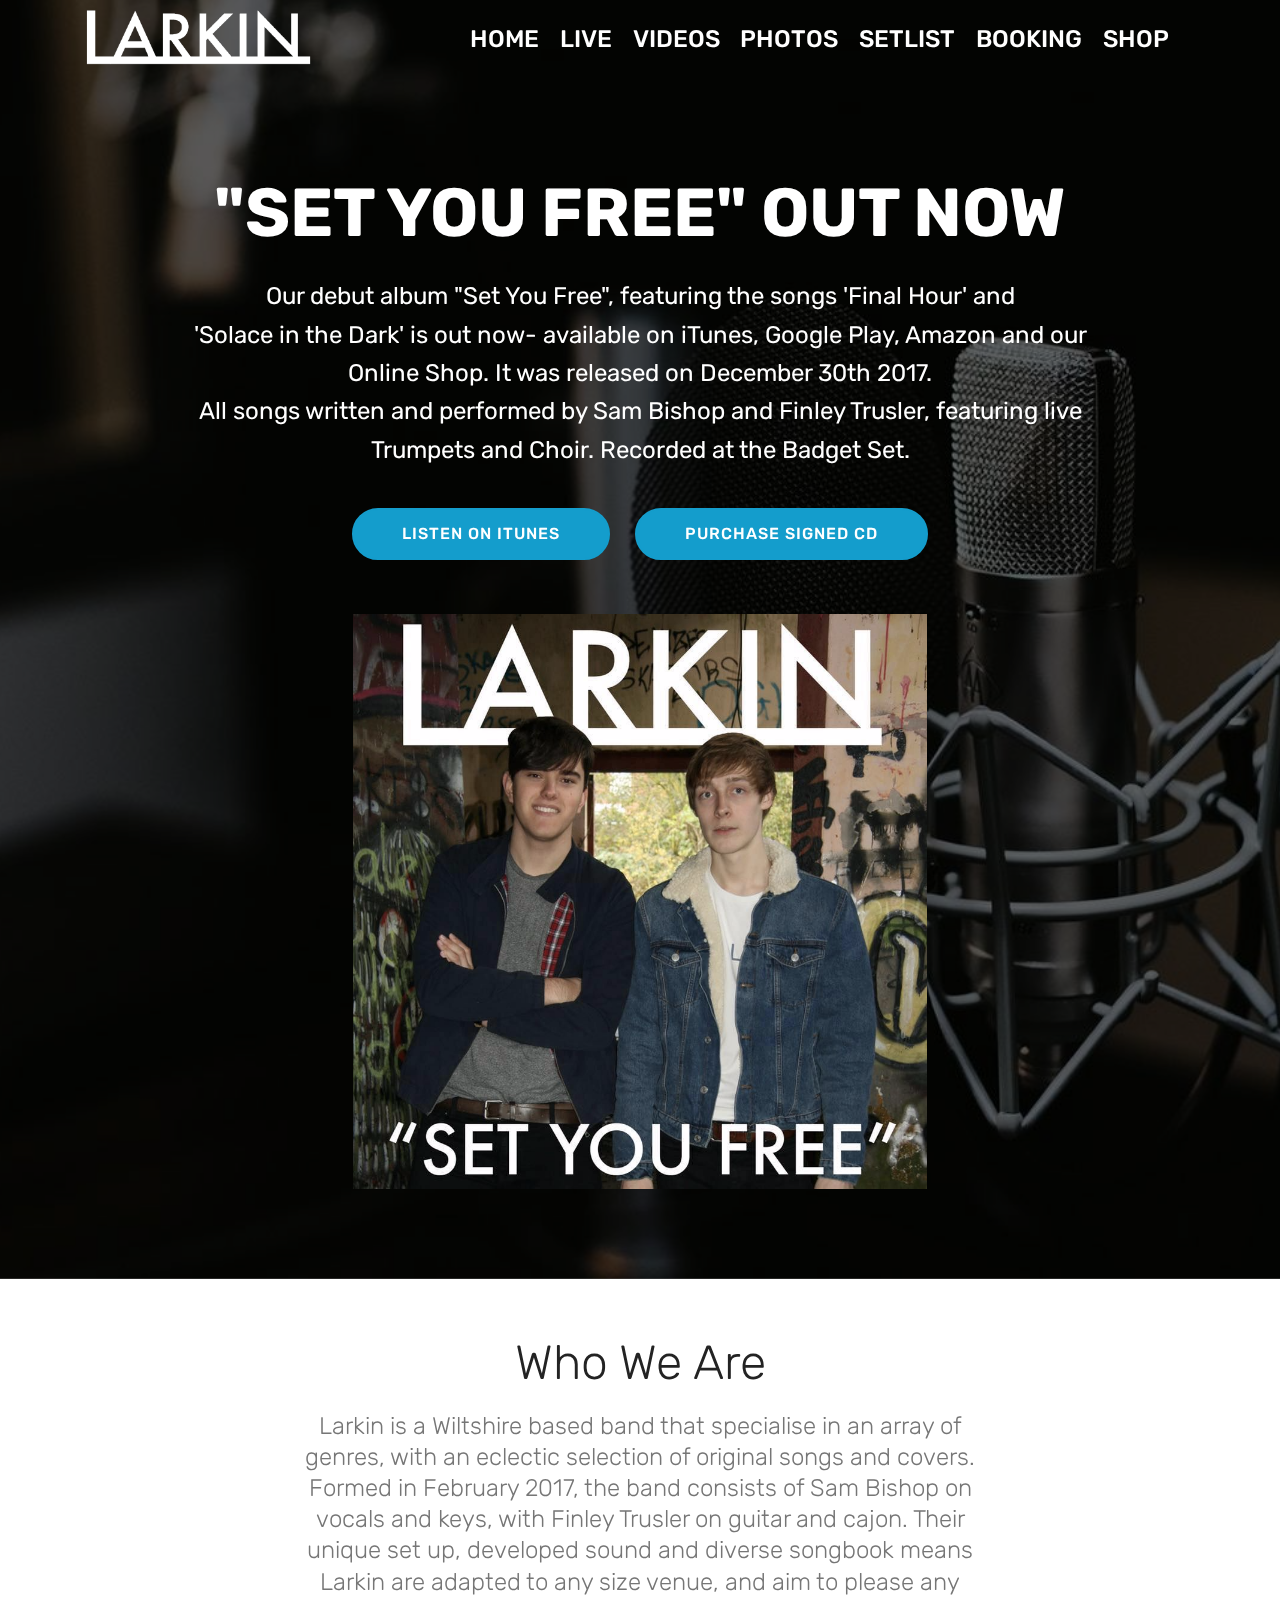
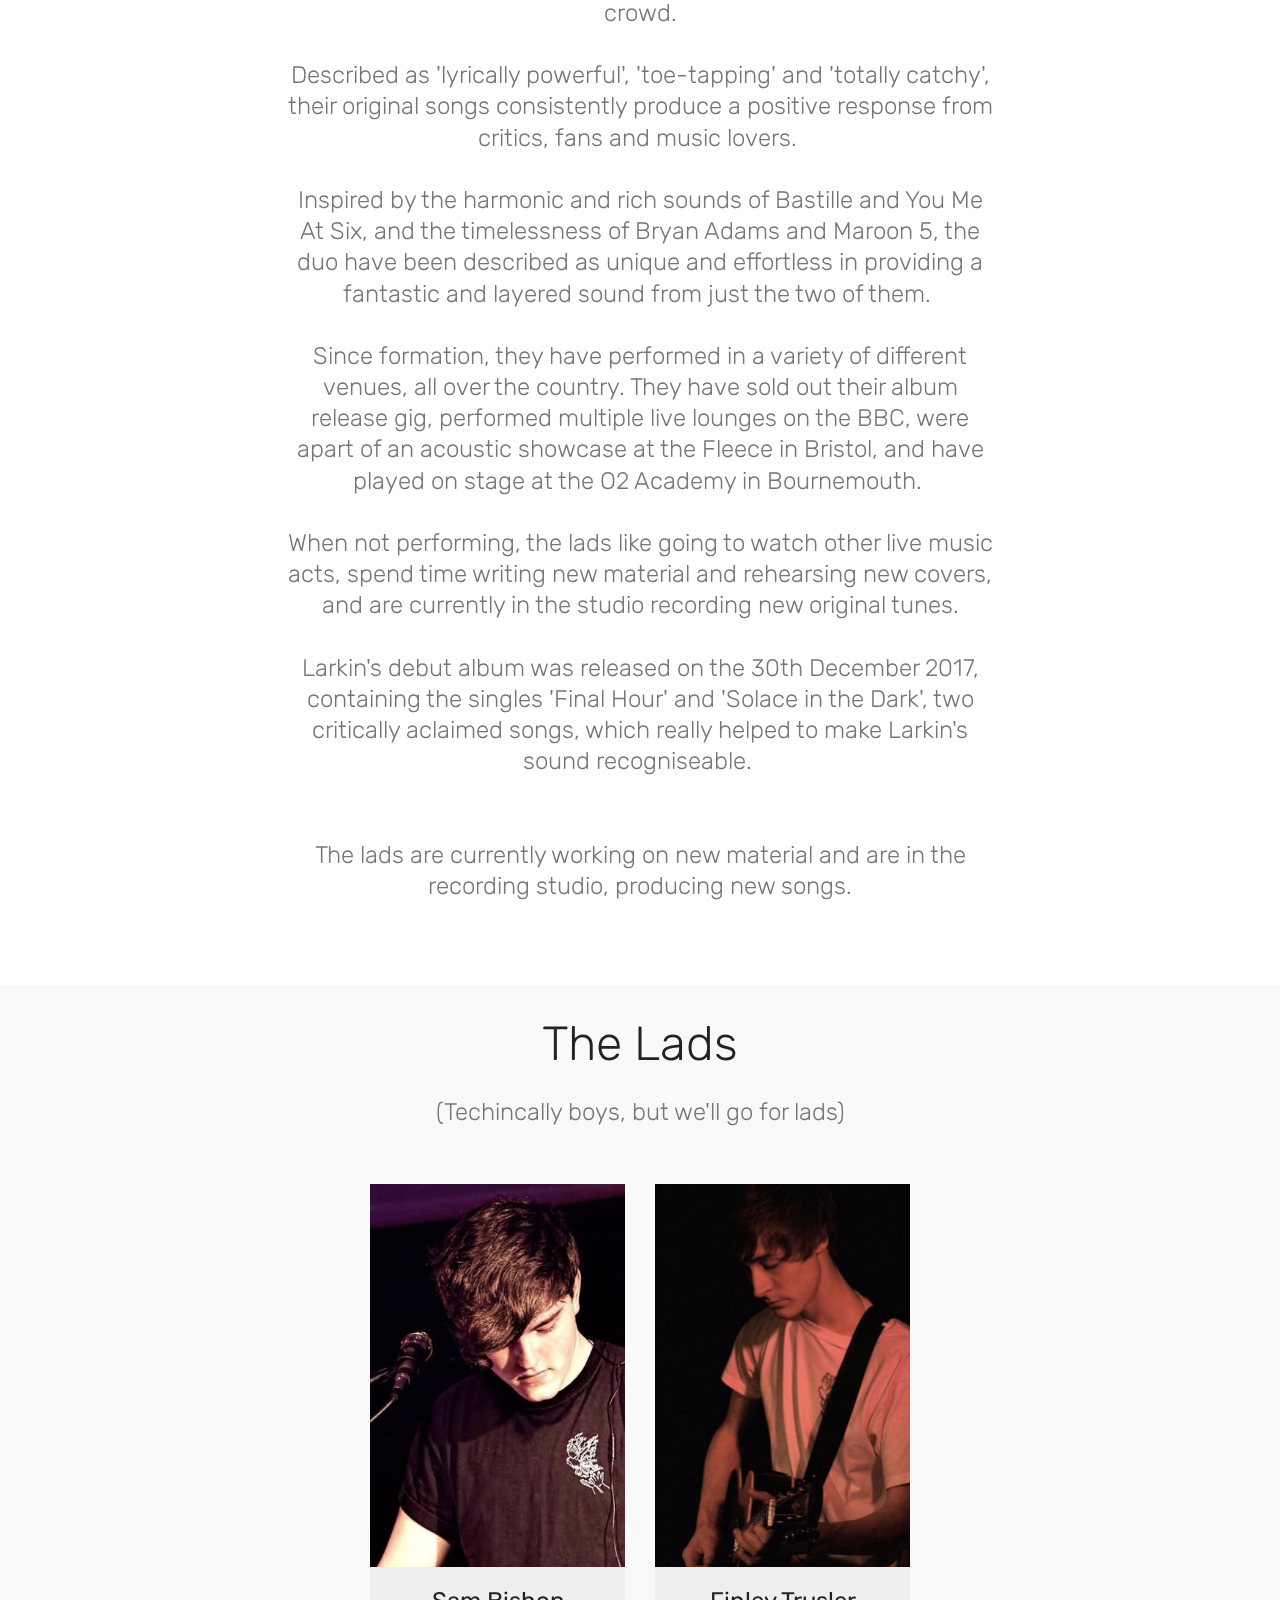
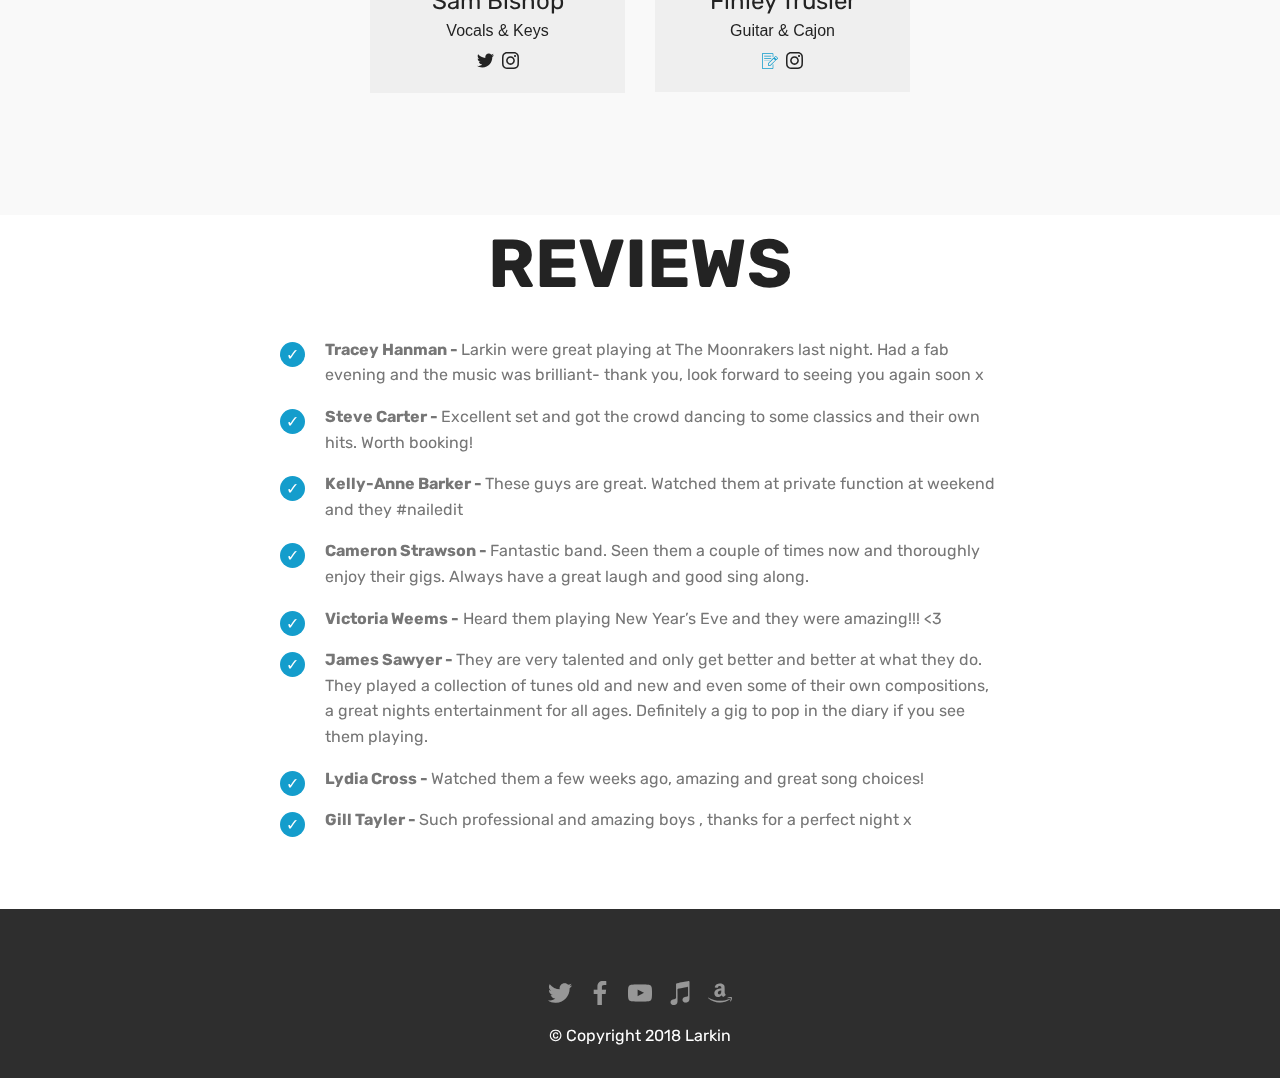
==== commit e52bbee7: "create github pages" ====
--- a/index.html
+++ b/index.html
@@ -63,7 +63,7 @@
     </nav>
 </section>
 
-<section class="engine"><a href="https://mobirise.me/k">develop your own website</a></section><section class="header4 cid-qMnFqULUSM mbr-parallax-background" id="header4-18">
+<section class="engine"><a href="https://mobirise.me/o">free one page site templates</a></section><section class="header4 cid-qMnFqULUSM mbr-parallax-background" id="header4-18">
 
     
 
@@ -98,7 +98,7 @@
             <div class="title col-12 col-md-8">
                 <h2 class="align-center pb-3 mbr-fonts-style display-2">
                     Who We Are</h2>
-                <h3 class="mbr-section-subtitle align-center mbr-light mbr-fonts-style display-5">Larkin is a Wiltshire based band that specialise in an array of genres, with an eclectic selection of original songs and covers. Formed in February 2017, the band consists of Sam Bishop on vocals and keys, with Finley Trusler on guitar and cajon. Their unique set up, developed sound and diverse songbook means Larkin are adapted to any size venue, and aim to please any crowd.<div><br></div><div>Described as 'lyrically powerful', 'toe-tapping' and 'totally catchy', their original songs consistently produce a positive response from critics, fans and music lovers.&nbsp;</div><div><br></div><div>Inspired by the harmonic and rich sounds of Bastille and You Me At Six, and the timelessness of Bryan Adams and Maroon 5, the duo have been described as unique and effortless in providing a fantastic and rich sound from just the two of them.&nbsp;</div><br><div>Since formation, they have performed in a variety of different venues, all over the country. They have sold out their album release gig, performed multiple live lounges on the BBC, were apart of an acoustic showcase at the Fleece in Bristol, and have played on stage at the O2 Academy in Bournemouth.&nbsp;</div><br><div>When not performing, the lads like going to watch other live music acts, spend time writing new material and rehearsing new covers, and are in the studio recording new original tunes.</div><br><div>Larkin's debut album was released on the 30th December 2017, containing the singles 'Final Hour' and 'Solace in the Dark', two critically aclaimed songs, which really helped to make Larkin's sound recogniseable.&nbsp;</div><br><br><div>The lads are currently working on new material and are in the studio recording.</div></h3>
+                <h3 class="mbr-section-subtitle align-center mbr-light mbr-fonts-style display-5">Larkin is a Wiltshire based band that specialise in an array of genres, with an eclectic selection of original songs and covers. Formed in February 2017, the band consists of Sam Bishop on vocals and keys, with Finley Trusler on guitar and cajon. Their unique set up, developed sound and diverse songbook means Larkin are adapted to any size venue, and aim to please any crowd.<div><br></div><div>Described as 'lyrically powerful', 'toe-tapping' and 'totally catchy', their original songs consistently produce a positive response from critics, fans and music lovers.&nbsp;</div><div><br></div><div>Inspired by the harmonic and rich sounds of Bastille and You Me At Six, and the timelessness of Bryan Adams and Maroon 5, the duo have been described as unique and effortless in providing a fantastic and layered sound from just the two of them.&nbsp;</div><br><div>Since formation, they have performed in a variety of different venues, all over the country. They have sold out their album release gig, performed multiple live lounges on the BBC, were apart of an acoustic showcase at the Fleece in Bristol, and have played on stage at the O2 Academy in Bournemouth.&nbsp;</div><br><div>When not performing, the lads like going to watch other live music acts, spend time writing new material and rehearsing new covers, and are currently in the studio recording new original tunes.</div><br><div>Larkin's debut album was released on the 30th December 2017, containing the singles 'Final Hour' and 'Solace in the Dark', two critically aclaimed songs, which really helped to make Larkin's sound recogniseable.&nbsp;</div><br><br><div>The lads are currently working on new material and are in the recording studio, producing new songs.</div></h3>
                 
             </div>
         </div>
@@ -111,7 +111,7 @@
     
     <div class="container align-center">
         <h2 class="pb-3 mbr-fonts-style mbr-section-title display-2">The Lads</h2>
-        <h3 class="pb-5 mbr-section-subtitle mbr-fonts-style mbr-light display-5">(Techincally boys, but we'll try lads)</h3>
+        <h3 class="pb-5 mbr-section-subtitle mbr-fonts-style mbr-light display-5">(Techincally boys, but we'll go for lads)</h3>
         <div class="row media-row">
             
         <div class="team-item col-lg-3 col-md-6">
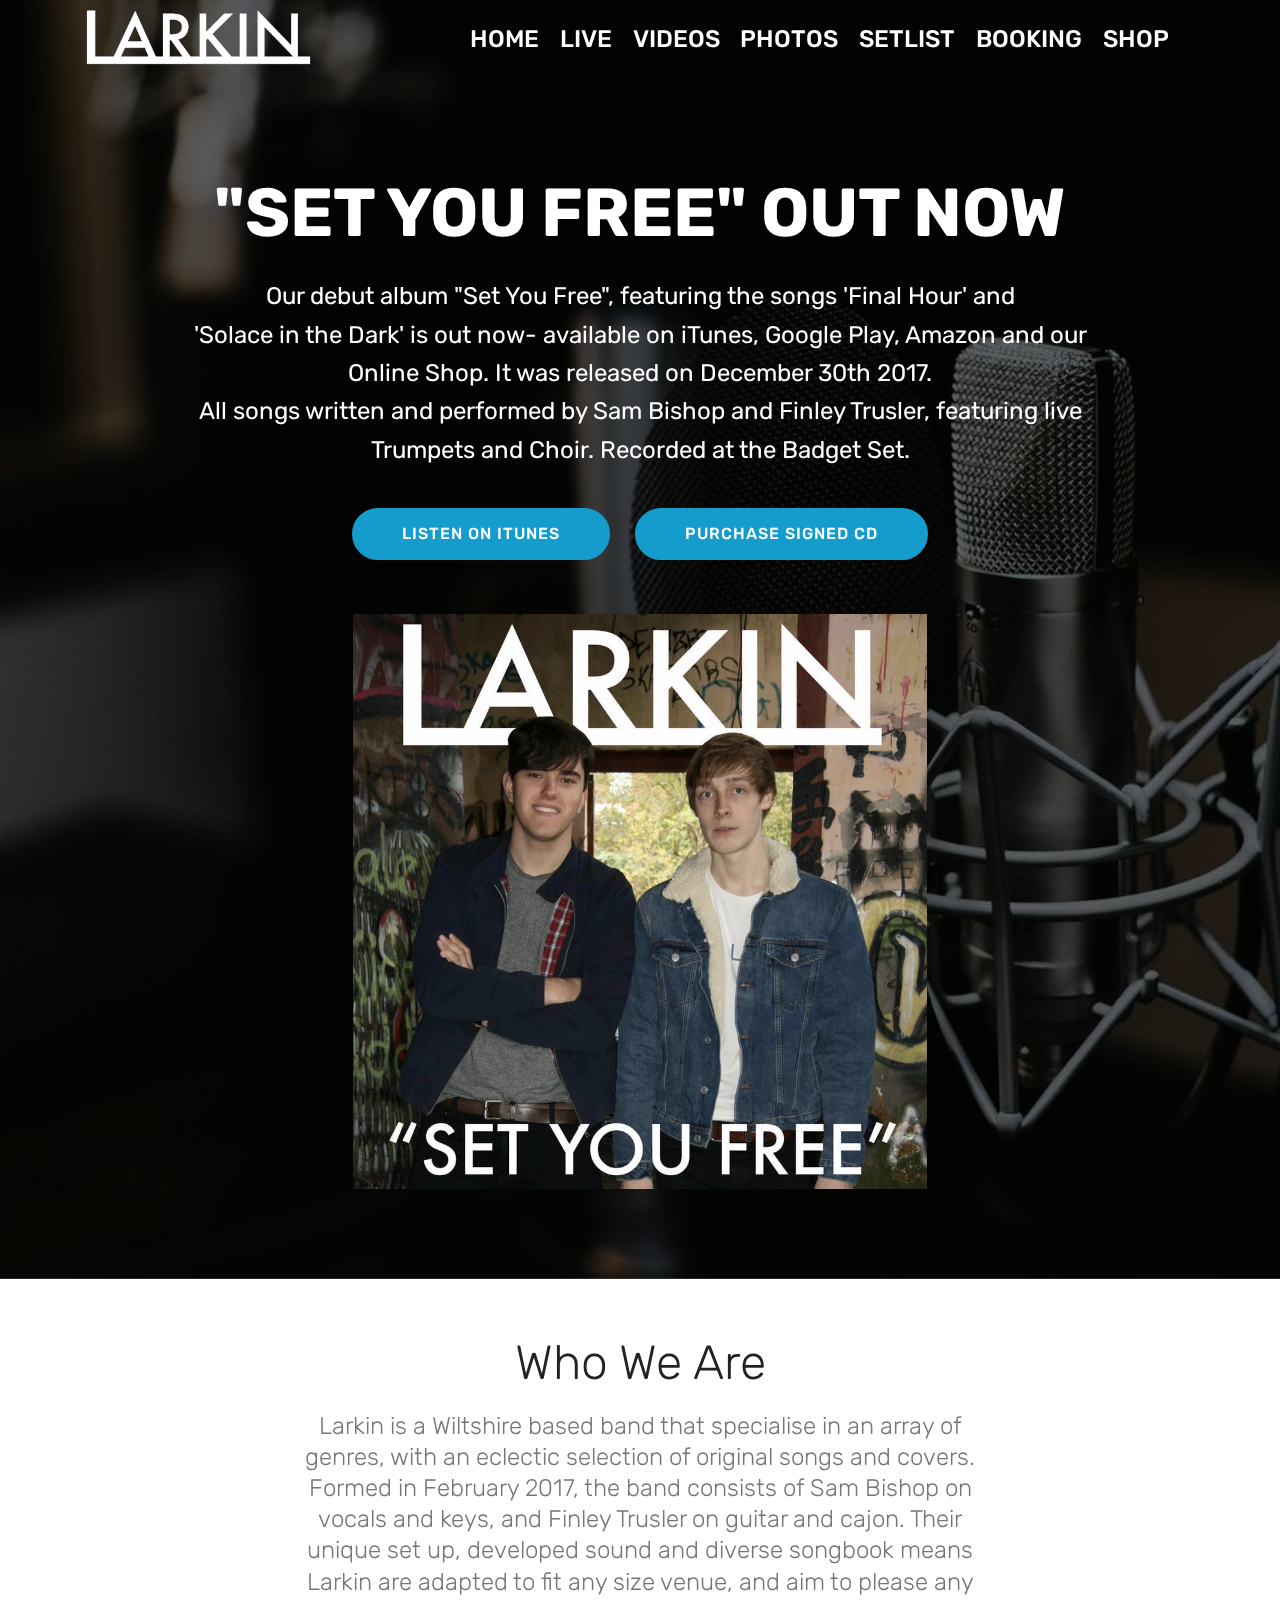
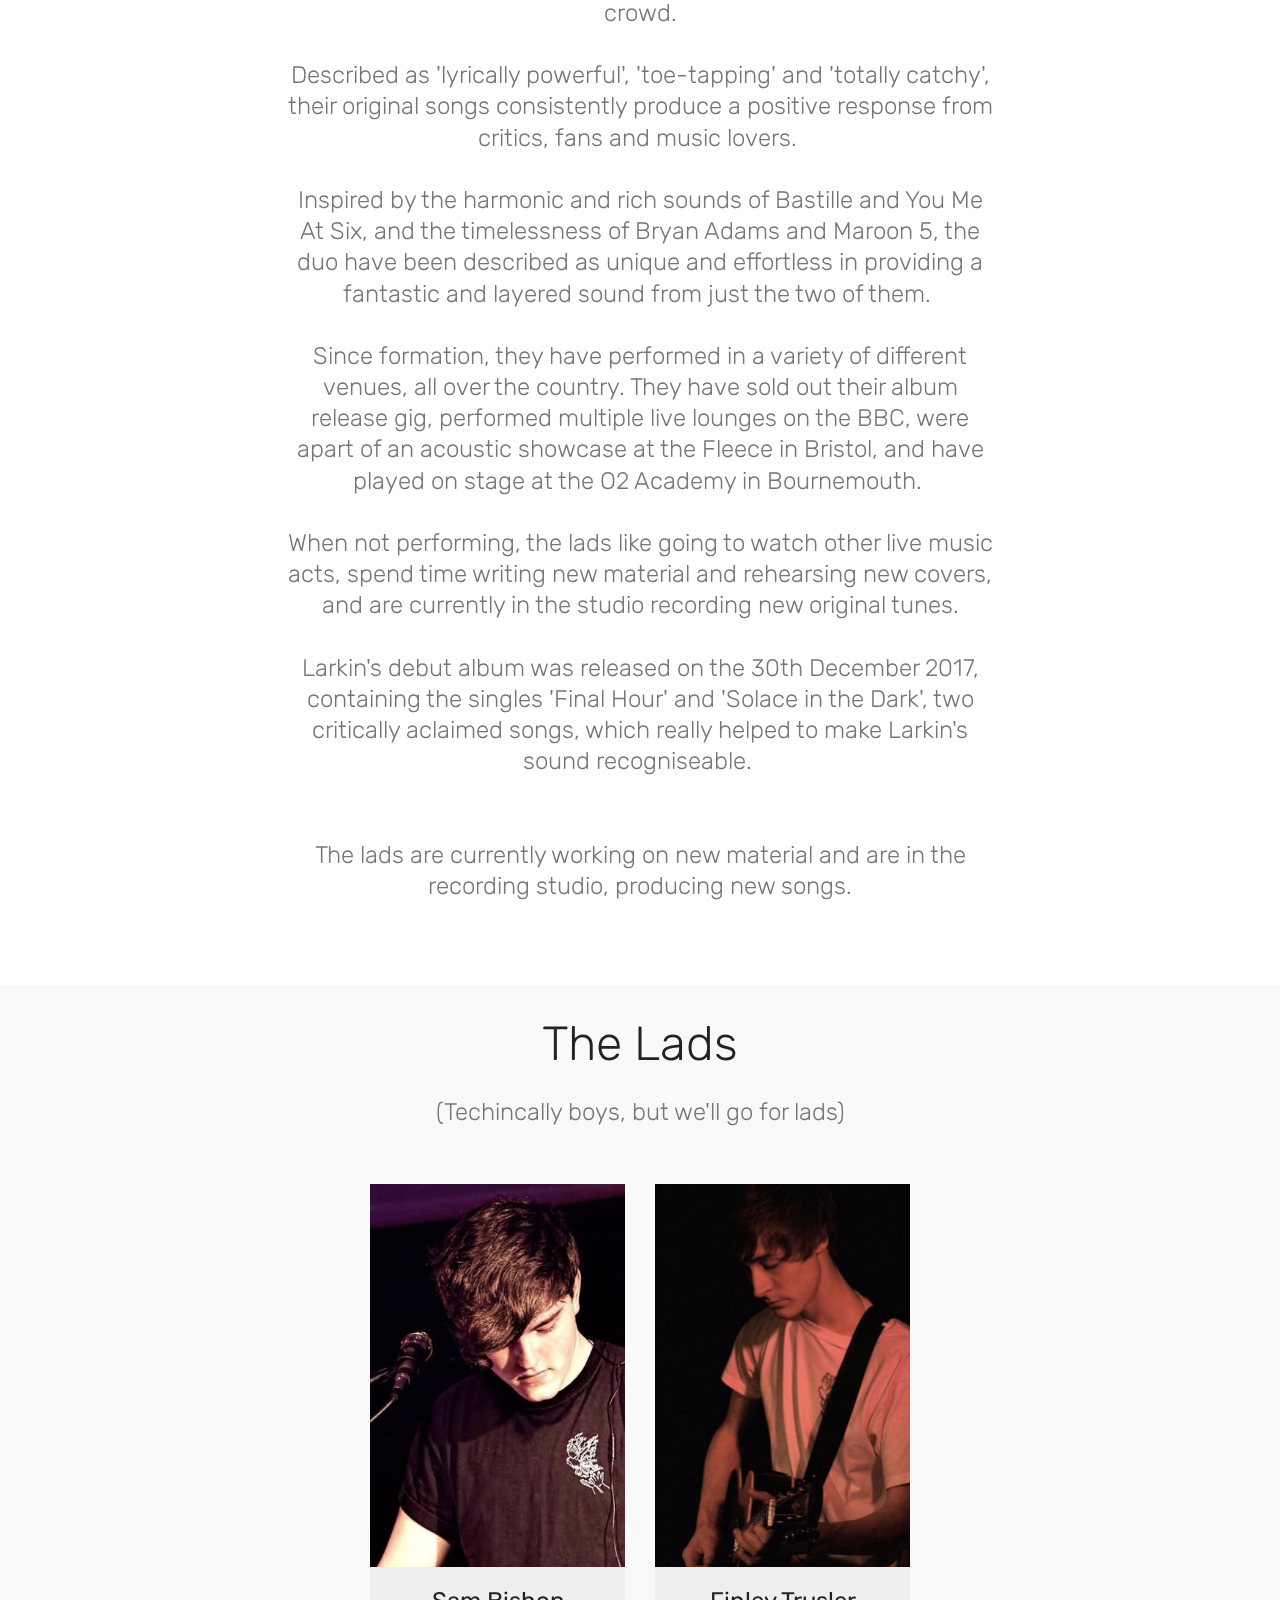
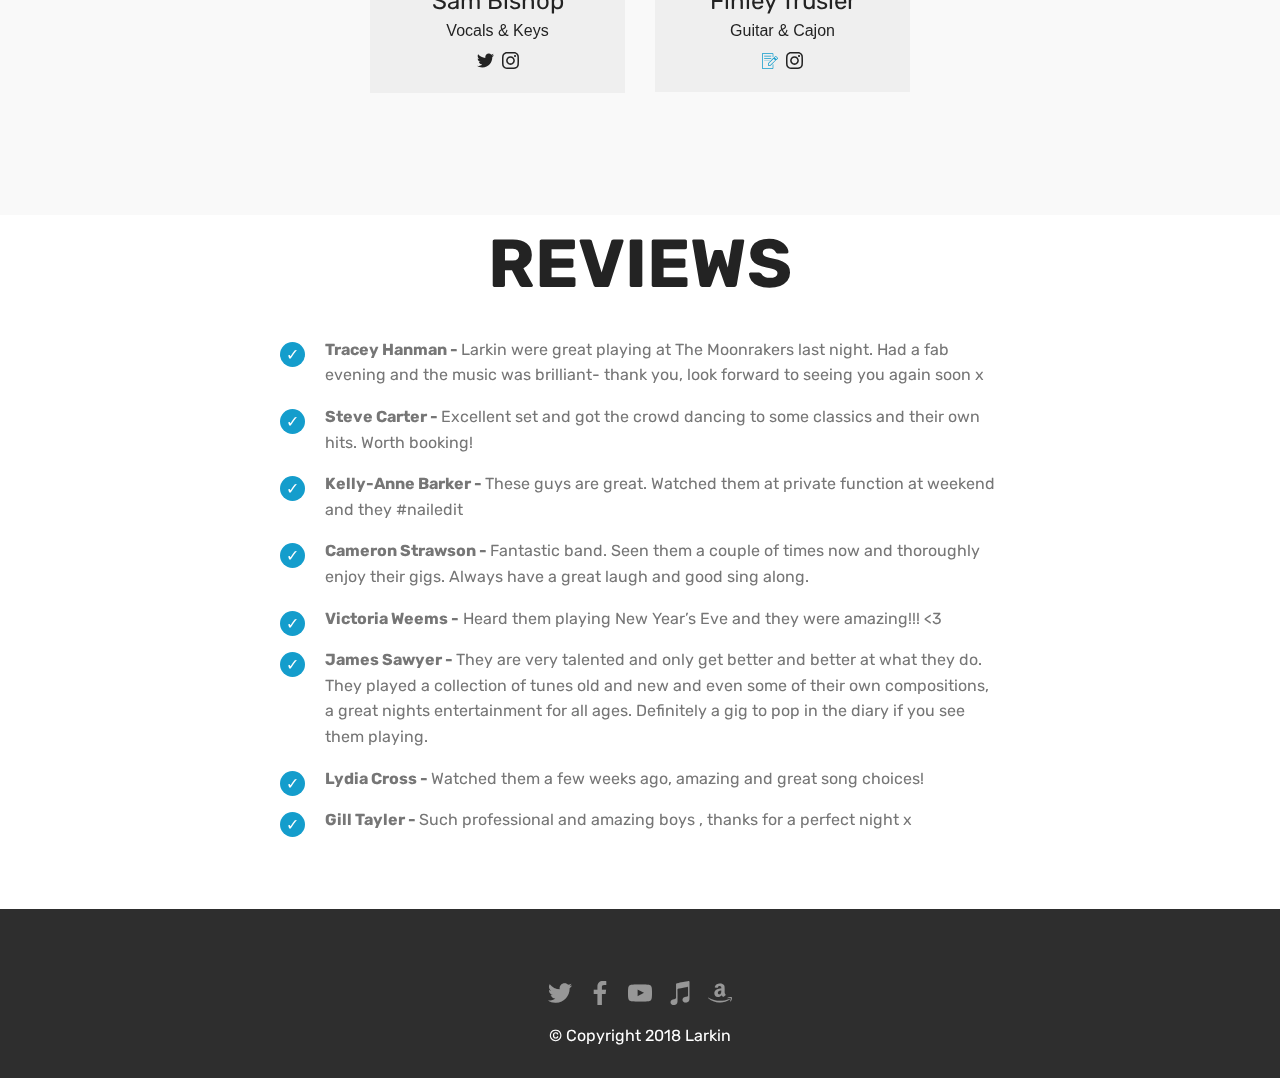
==== commit d24a348a: "create github pages" ====
--- a/index.html
+++ b/index.html
@@ -63,7 +63,7 @@
     </nav>
 </section>
 
-<section class="engine"><a href="https://mobirise.me/o">free one page site templates</a></section><section class="header4 cid-qMnFqULUSM mbr-parallax-background" id="header4-18">
+<section class="engine"><a href="https://mobirise.me/r">bootstrap template</a></section><section class="header4 cid-qMnFqULUSM mbr-parallax-background" id="header4-18">
 
     
 
@@ -98,7 +98,7 @@
             <div class="title col-12 col-md-8">
                 <h2 class="align-center pb-3 mbr-fonts-style display-2">
                     Who We Are</h2>
-                <h3 class="mbr-section-subtitle align-center mbr-light mbr-fonts-style display-5">Larkin is a Wiltshire based band that specialise in an array of genres, with an eclectic selection of original songs and covers. Formed in February 2017, the band consists of Sam Bishop on vocals and keys, with Finley Trusler on guitar and cajon. Their unique set up, developed sound and diverse songbook means Larkin are adapted to any size venue, and aim to please any crowd.<div><br></div><div>Described as 'lyrically powerful', 'toe-tapping' and 'totally catchy', their original songs consistently produce a positive response from critics, fans and music lovers.&nbsp;</div><div><br></div><div>Inspired by the harmonic and rich sounds of Bastille and You Me At Six, and the timelessness of Bryan Adams and Maroon 5, the duo have been described as unique and effortless in providing a fantastic and layered sound from just the two of them.&nbsp;</div><br><div>Since formation, they have performed in a variety of different venues, all over the country. They have sold out their album release gig, performed multiple live lounges on the BBC, were apart of an acoustic showcase at the Fleece in Bristol, and have played on stage at the O2 Academy in Bournemouth.&nbsp;</div><br><div>When not performing, the lads like going to watch other live music acts, spend time writing new material and rehearsing new covers, and are currently in the studio recording new original tunes.</div><br><div>Larkin's debut album was released on the 30th December 2017, containing the singles 'Final Hour' and 'Solace in the Dark', two critically aclaimed songs, which really helped to make Larkin's sound recogniseable.&nbsp;</div><br><br><div>The lads are currently working on new material and are in the recording studio, producing new songs.</div></h3>
+                <h3 class="mbr-section-subtitle align-center mbr-light mbr-fonts-style display-5">Larkin is a Wiltshire based band that specialise in an array of genres, with an eclectic selection of original songs and covers. Formed in February 2017, the band consists of Sam Bishop on vocals and keys, and Finley Trusler on guitar and cajon. Their unique set up, developed sound and diverse songbook means Larkin are adapted to fit any size venue, and aim to please any crowd.<div><br></div><div>Described as 'lyrically powerful', 'toe-tapping' and 'totally catchy', their original songs consistently produce a positive response from critics, fans and music lovers.&nbsp;</div><div><br></div><div>Inspired by the harmonic and rich sounds of Bastille and You Me At Six, and the timelessness of Bryan Adams and Maroon 5, the duo have been described as unique and effortless in providing a fantastic and layered sound from just the two of them.&nbsp;</div><br><div>Since formation, they have performed in a variety of different venues, all over the country. They have sold out their album release gig, performed multiple live lounges on the BBC, were apart of an acoustic showcase at the Fleece in Bristol, and have played on stage at the O2 Academy in Bournemouth.&nbsp;</div><br><div>When not performing, the lads like going to watch other live music acts, spend time writing new material and rehearsing new covers, and are currently in the studio recording new original tunes.</div><br><div>Larkin's debut album was released on the 30th December 2017, containing the singles 'Final Hour' and 'Solace in the Dark', two critically aclaimed songs, which really helped to make Larkin's sound recogniseable.&nbsp;</div><br><br><div>The lads are currently working on new material and are in the recording studio, producing new songs.</div></h3>
                 
             </div>
         </div>
--- a/assets/mobirise/css/mbr-additional.css
+++ b/assets/mobirise/css/mbr-additional.css
@@ -3613,6 +3613,8 @@
   color: #c1c1c1 !important;
 }
 .cid-qYNYwIHuFv {
+  padding-top: 120px;
+  padding-bottom: 90px;
   background-image: url("../../../assets/images/03.jpg");
 }
 .cid-qYNYwIHuFv .icons-media-container {
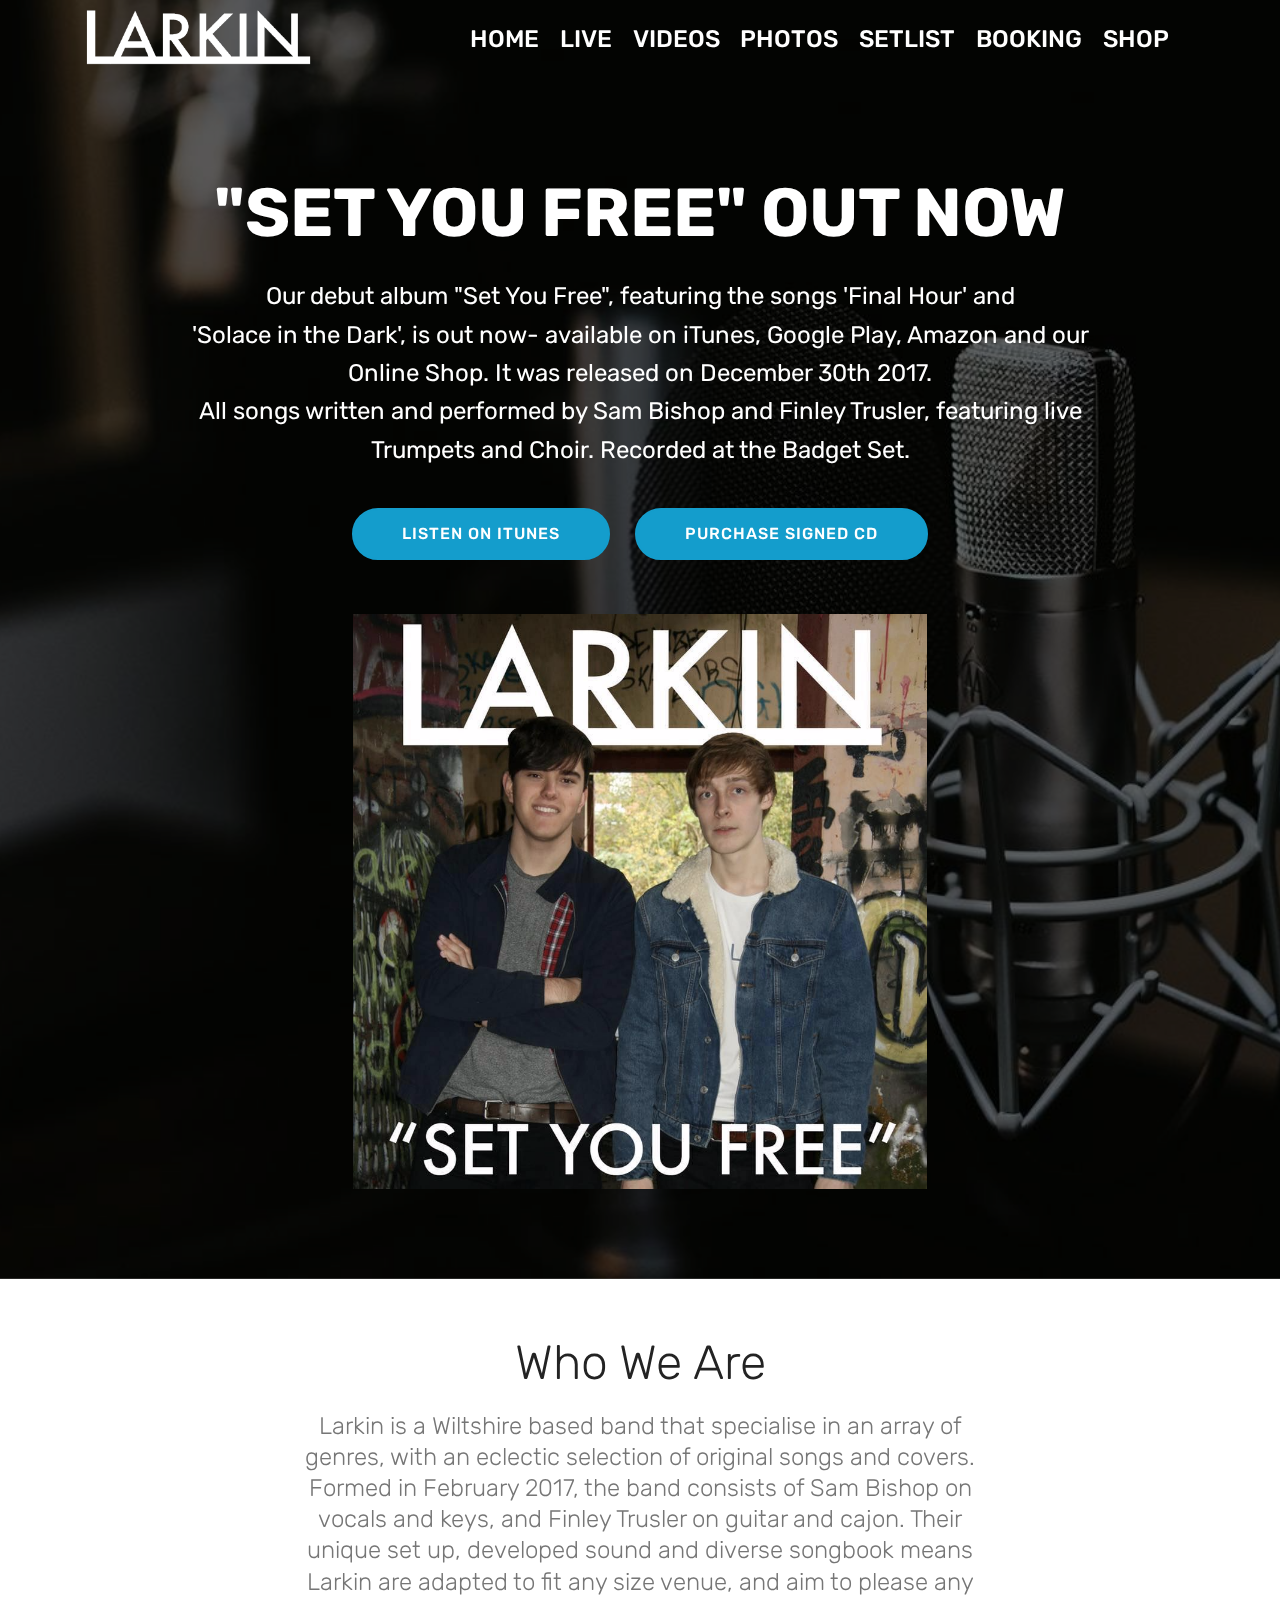
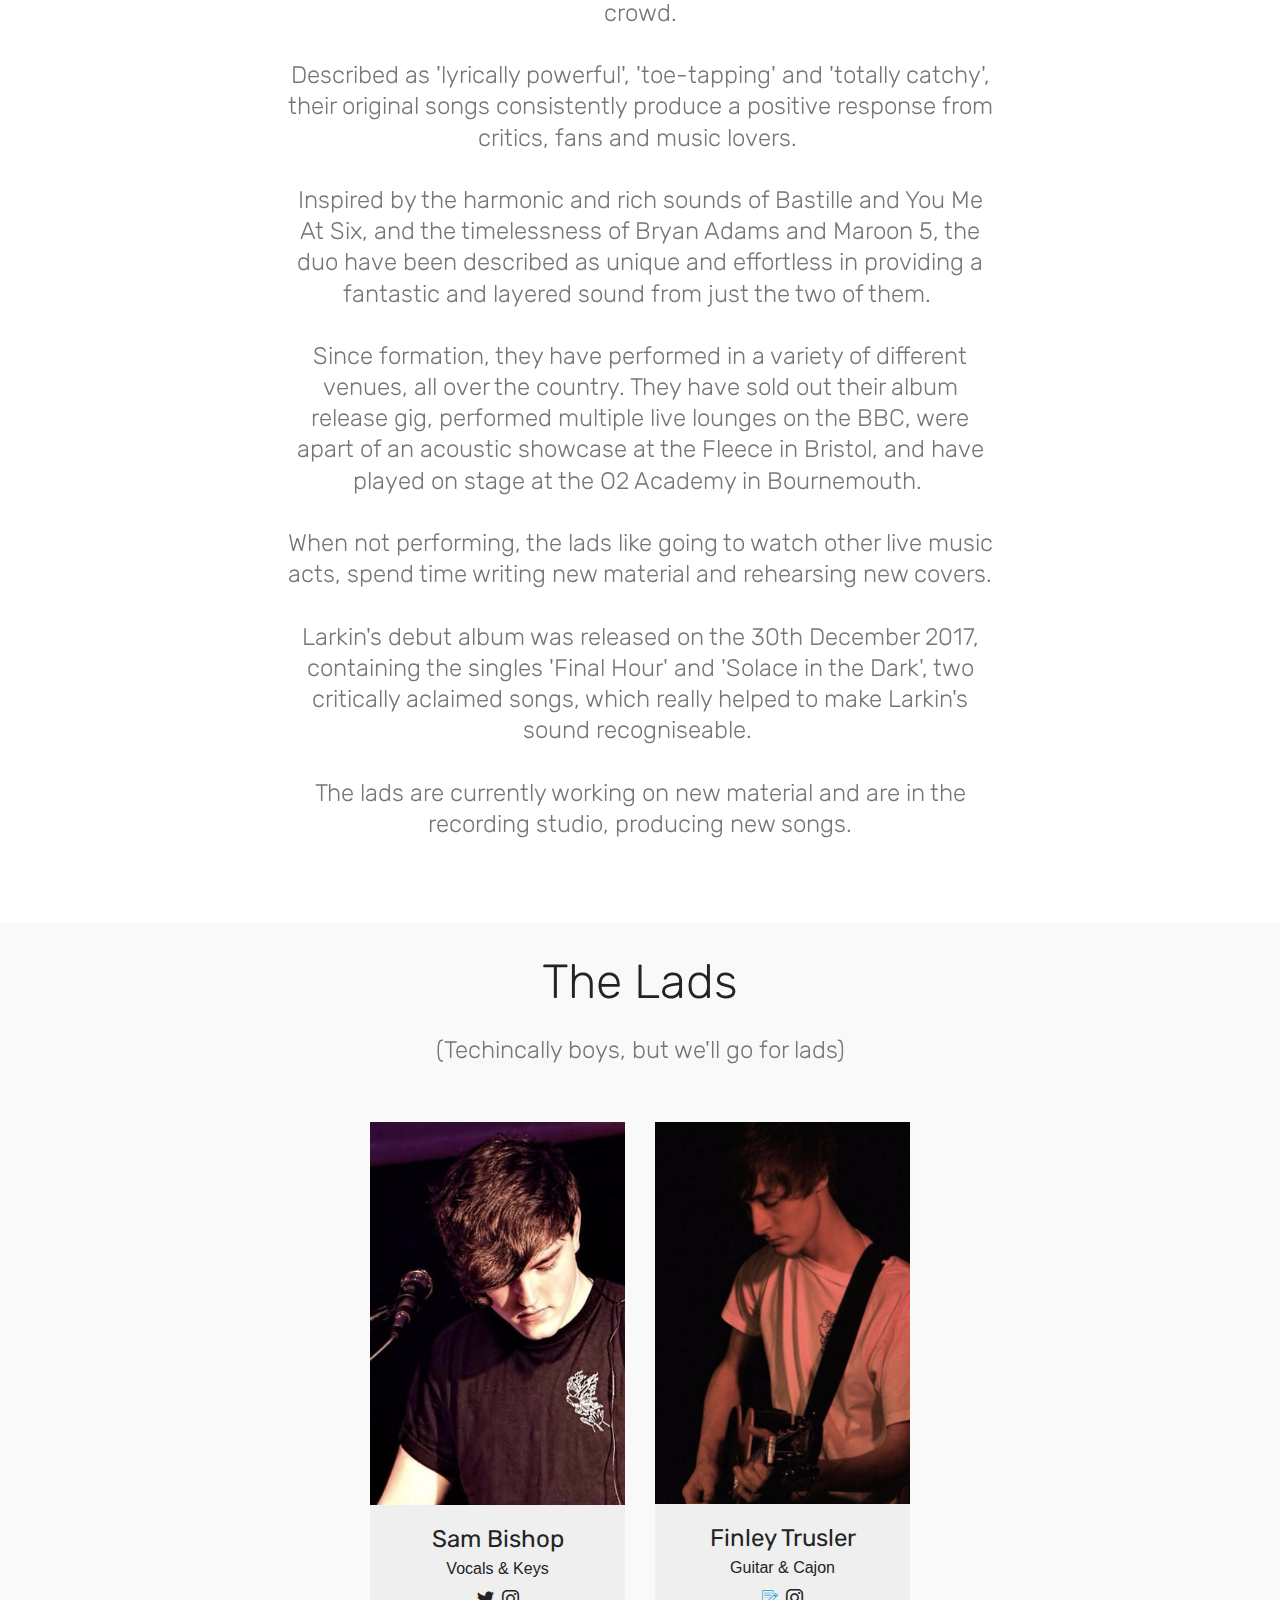
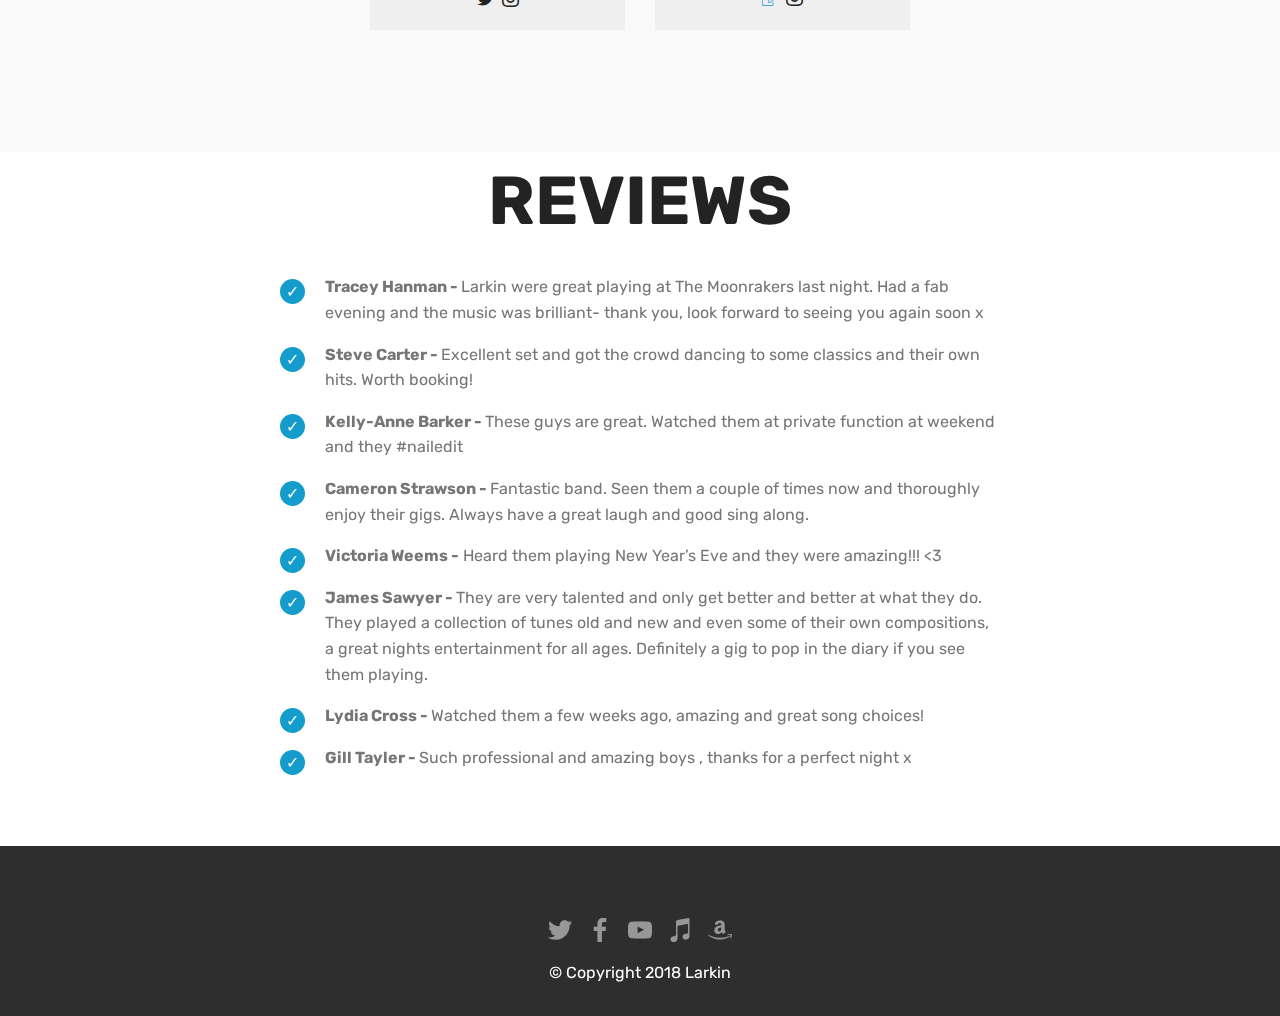
==== commit 970e293a: "create github pages" ====
--- a/index.html
+++ b/index.html
@@ -63,7 +63,7 @@
     </nav>
 </section>
 
-<section class="engine"><a href="https://mobirise.me/r">bootstrap template</a></section><section class="header4 cid-qMnFqULUSM mbr-parallax-background" id="header4-18">
+<section class="engine"><a href="https://mobirise.me/i">site creation software</a></section><section class="header4 cid-qMnFqULUSM mbr-parallax-background" id="header4-18">
 
     
 
@@ -77,7 +77,7 @@
                 
                 <div class="mbr-text align-center mbr-white pb-3">
                     <p class="mbr-text mbr-fonts-style display-5">
-                        Our debut album "Set You Free", featuring the songs 'Final Hour' and <br>'Solace in the Dark' is out now- available on iTunes, Google Play, Amazon and our Online Shop. It was released on December 30th 2017.<br>All songs written and performed by Sam Bishop and Finley Trusler, featuring live Trumpets and Choir. Recorded at the Badget Set.</p>
+                        Our debut album "Set You Free", featuring the songs 'Final Hour' and <br>'Solace in the Dark', is out now- available on iTunes, Google Play, Amazon and our Online Shop. It was released on December 30th 2017.<br>All songs written and performed by Sam Bishop and Finley Trusler, featuring live Trumpets and Choir. Recorded at the Badget Set.</p>
                 </div>
                 <div class="mbr-section-btn align-center"><a class="btn btn-md btn-primary display-4" href="https://itunes.apple.com/gb/album/set-you-free/1326890936">LISTEN ON ITUNES</a>
                     <a class="btn btn-md btn-primary display-4" href="http://larkinduoshop.bigcartel.com/product/larkin-set-you-free-cd-album-signed">PURCHASE SIGNED CD</a></div>
@@ -98,7 +98,7 @@
             <div class="title col-12 col-md-8">
                 <h2 class="align-center pb-3 mbr-fonts-style display-2">
                     Who We Are</h2>
-                <h3 class="mbr-section-subtitle align-center mbr-light mbr-fonts-style display-5">Larkin is a Wiltshire based band that specialise in an array of genres, with an eclectic selection of original songs and covers. Formed in February 2017, the band consists of Sam Bishop on vocals and keys, and Finley Trusler on guitar and cajon. Their unique set up, developed sound and diverse songbook means Larkin are adapted to fit any size venue, and aim to please any crowd.<div><br></div><div>Described as 'lyrically powerful', 'toe-tapping' and 'totally catchy', their original songs consistently produce a positive response from critics, fans and music lovers.&nbsp;</div><div><br></div><div>Inspired by the harmonic and rich sounds of Bastille and You Me At Six, and the timelessness of Bryan Adams and Maroon 5, the duo have been described as unique and effortless in providing a fantastic and layered sound from just the two of them.&nbsp;</div><br><div>Since formation, they have performed in a variety of different venues, all over the country. They have sold out their album release gig, performed multiple live lounges on the BBC, were apart of an acoustic showcase at the Fleece in Bristol, and have played on stage at the O2 Academy in Bournemouth.&nbsp;</div><br><div>When not performing, the lads like going to watch other live music acts, spend time writing new material and rehearsing new covers, and are currently in the studio recording new original tunes.</div><br><div>Larkin's debut album was released on the 30th December 2017, containing the singles 'Final Hour' and 'Solace in the Dark', two critically aclaimed songs, which really helped to make Larkin's sound recogniseable.&nbsp;</div><br><br><div>The lads are currently working on new material and are in the recording studio, producing new songs.</div></h3>
+                <h3 class="mbr-section-subtitle align-center mbr-light mbr-fonts-style display-5">Larkin is a Wiltshire based band that specialise in an array of genres, with an eclectic selection of original songs and covers. Formed in February 2017, the band consists of Sam Bishop on vocals and keys, and Finley Trusler on guitar and cajon. Their unique set up, developed sound and diverse songbook means Larkin are adapted to fit any size venue, and aim to please any crowd.<div><br></div><div>Described as 'lyrically powerful', 'toe-tapping' and 'totally catchy', their original songs consistently produce a positive response from critics, fans and music lovers.&nbsp;</div><div><br></div><div>Inspired by the harmonic and rich sounds of Bastille and You Me At Six, and the timelessness of Bryan Adams and Maroon 5, the duo have been described as unique and effortless in providing a fantastic and layered sound from just the two of them.&nbsp;</div><br><div>Since formation, they have performed in a variety of different venues, all over the country. They have sold out their album release gig, performed multiple live lounges on the BBC, were apart of an acoustic showcase at the Fleece in Bristol, and have played on stage at the O2 Academy in Bournemouth.&nbsp;</div><br><div>When not performing, the lads like going to watch other live music acts, spend time writing new material and rehearsing new covers.</div><br><div>Larkin's debut album was released on the 30th December 2017, containing the singles 'Final Hour' and 'Solace in the Dark', two critically aclaimed songs, which really helped to make Larkin's sound recogniseable.&nbsp;</div><br><div>The lads are currently working on new material and are in the recording studio, producing new songs.</div></h3>
                 
             </div>
         </div>
